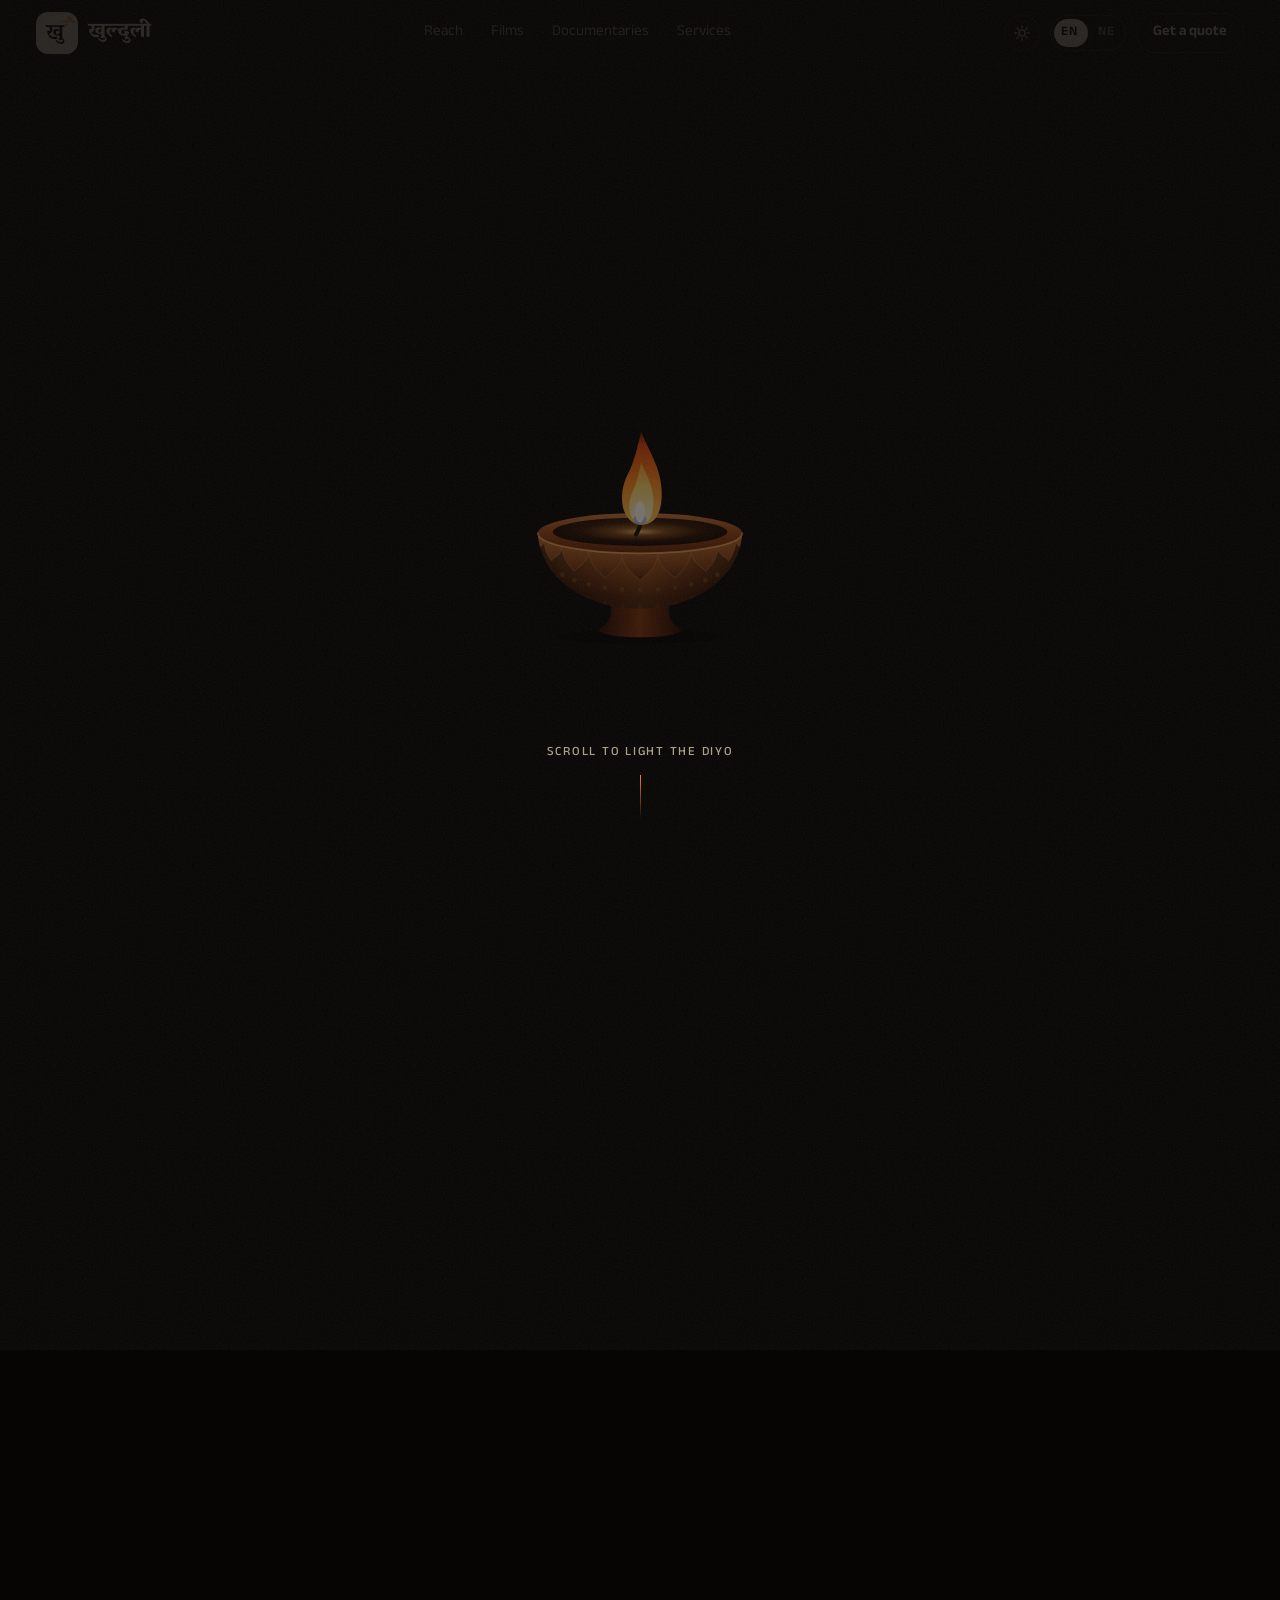
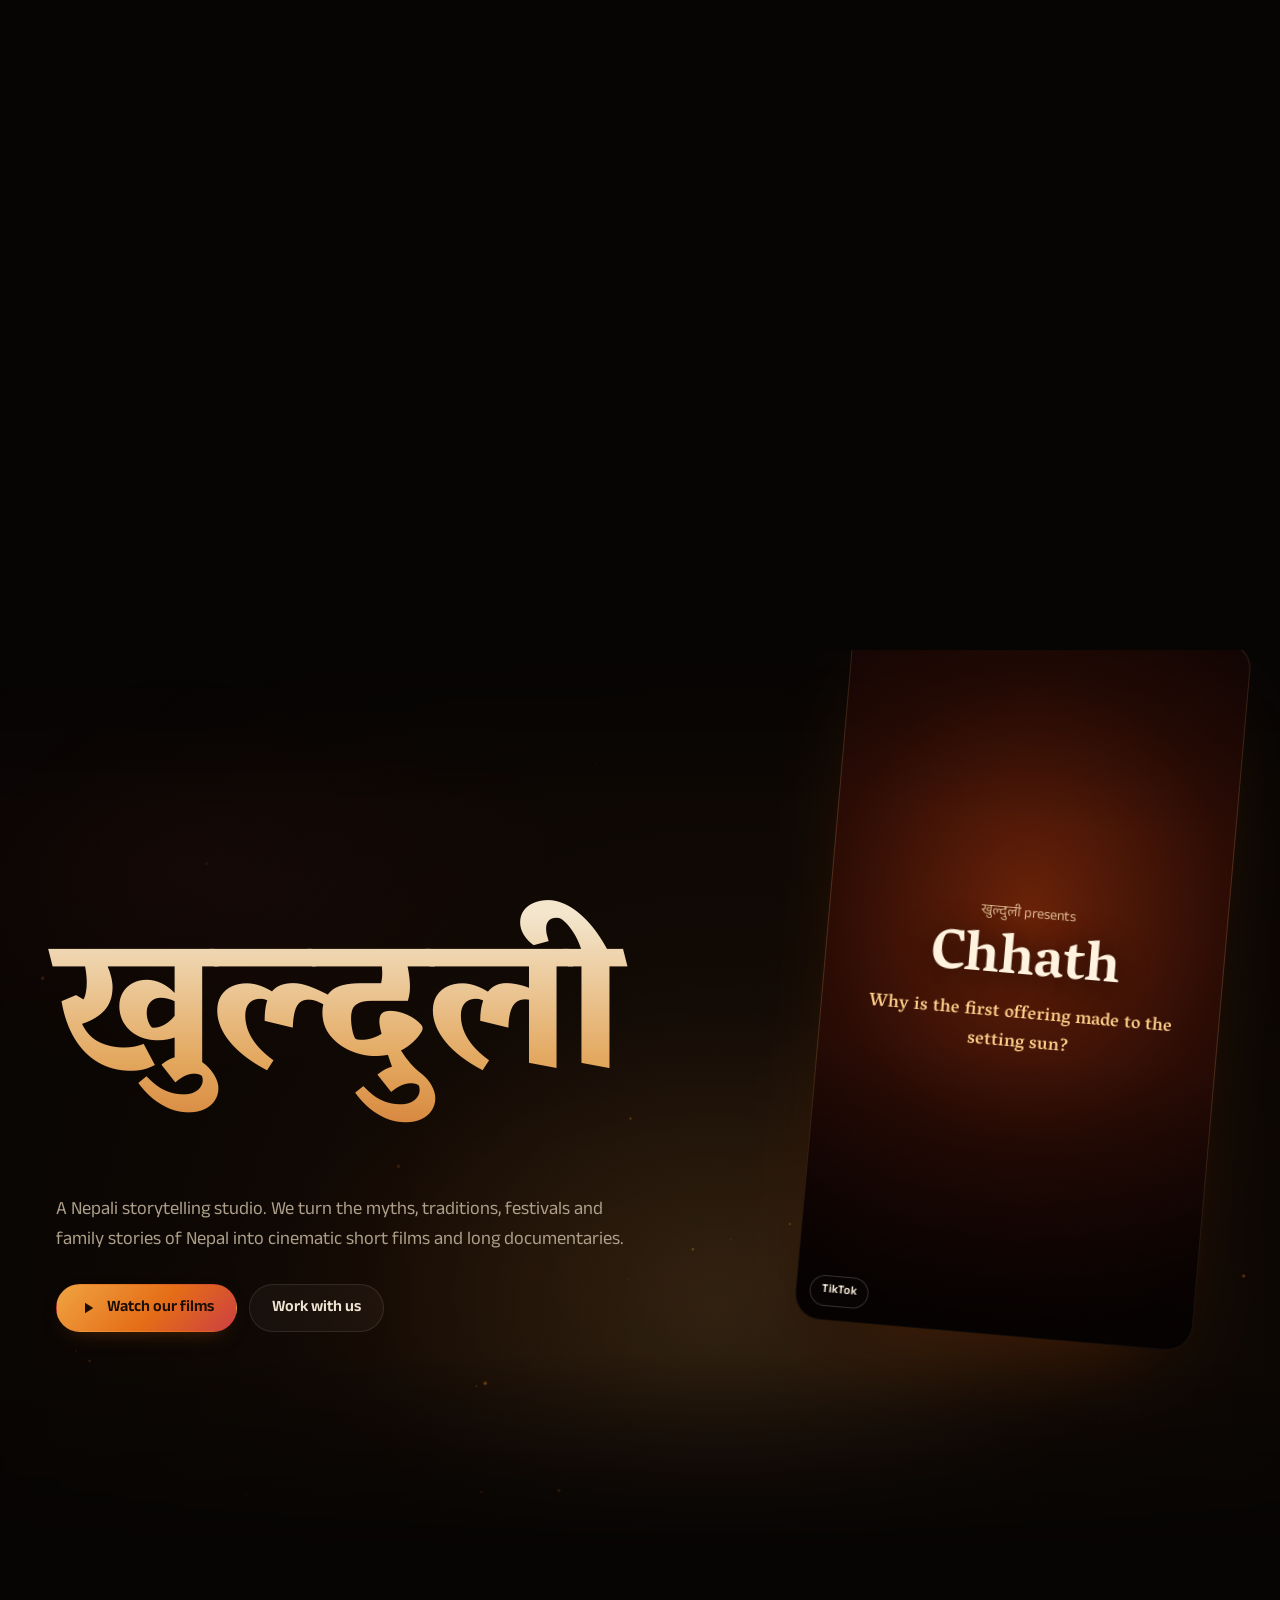
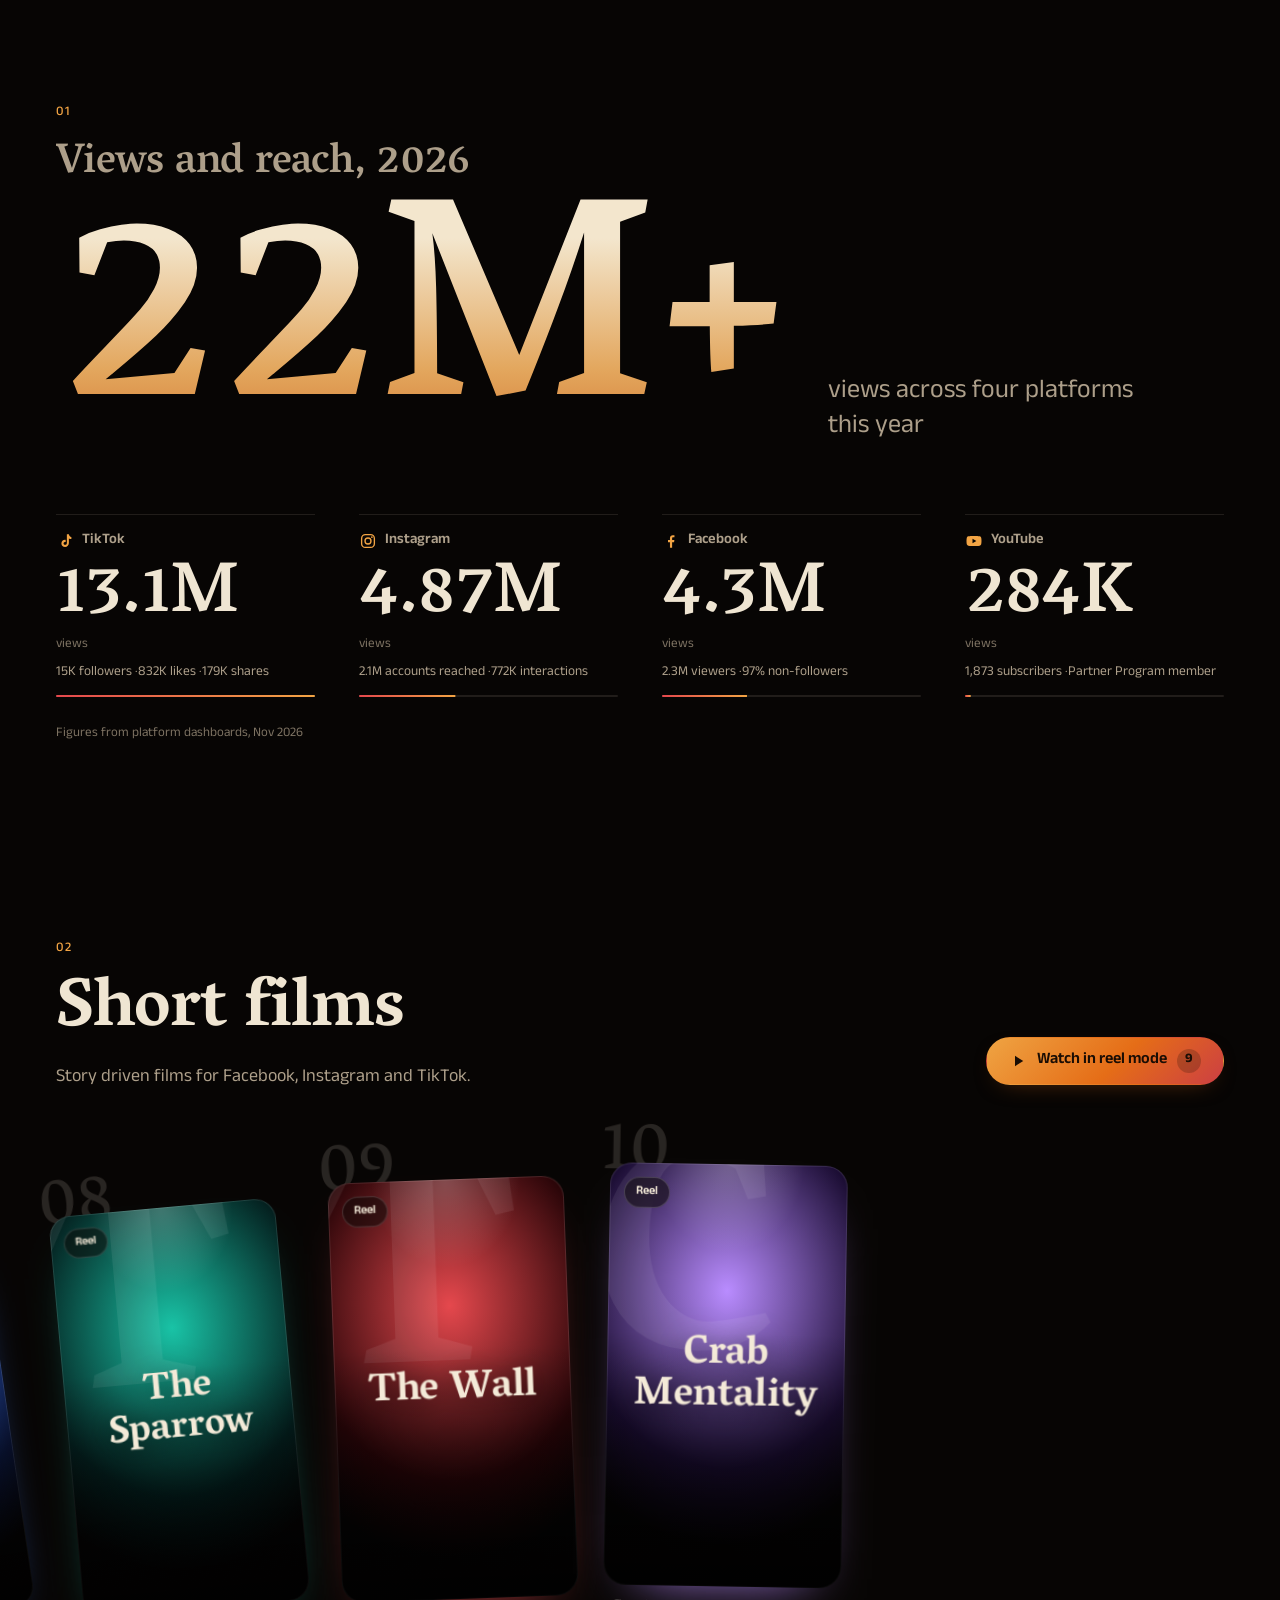
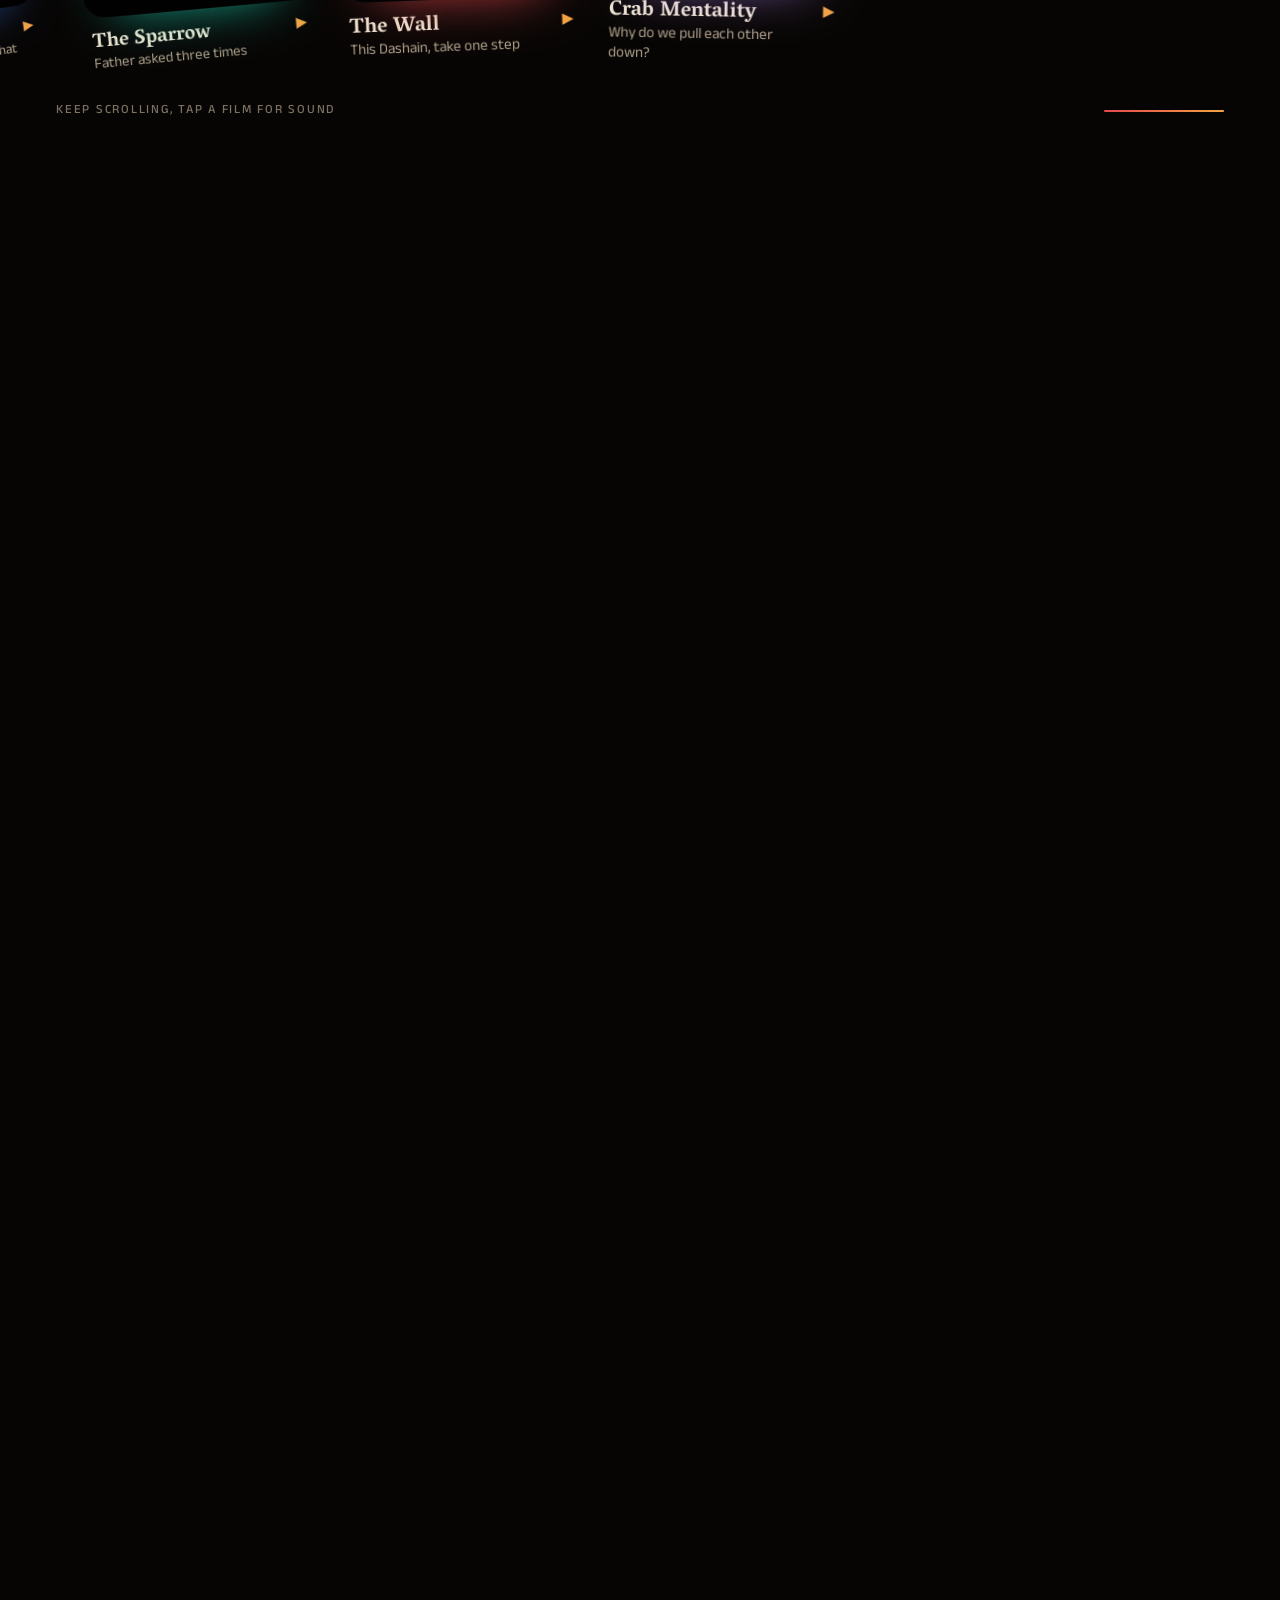
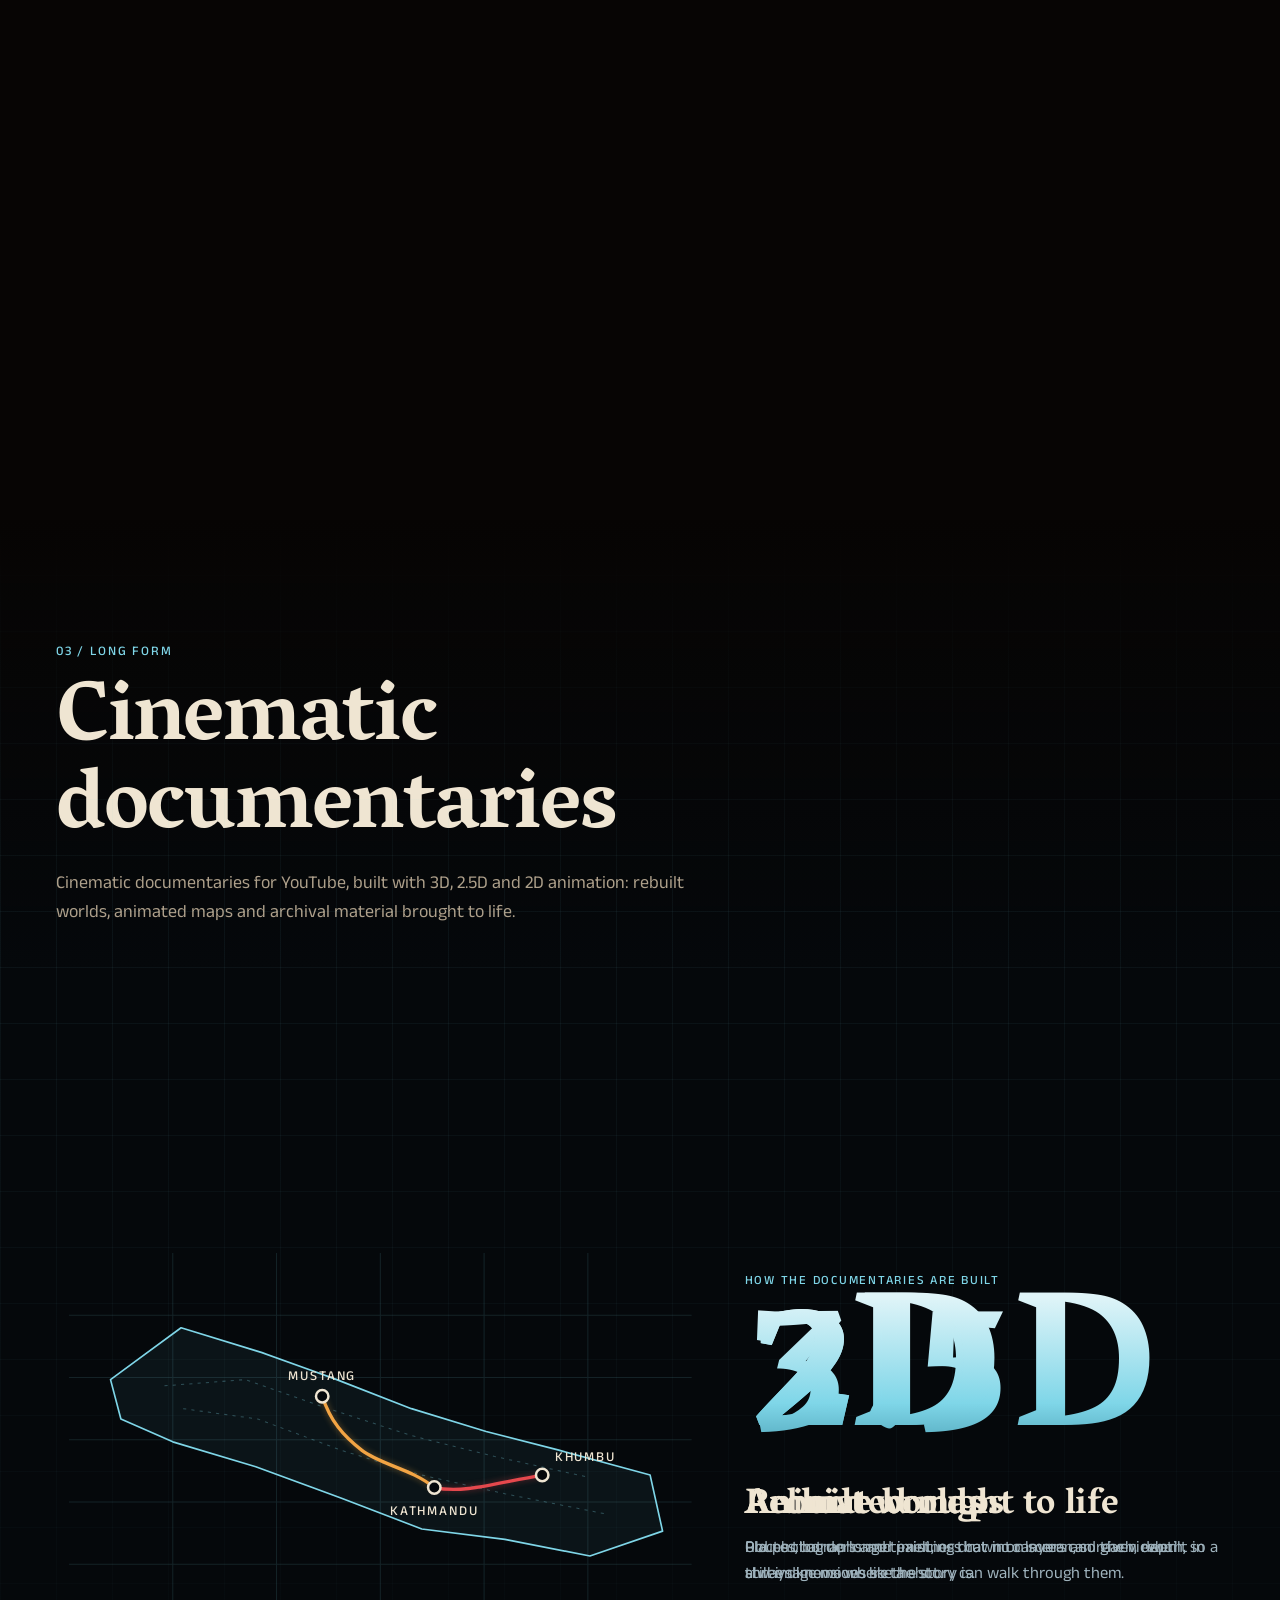
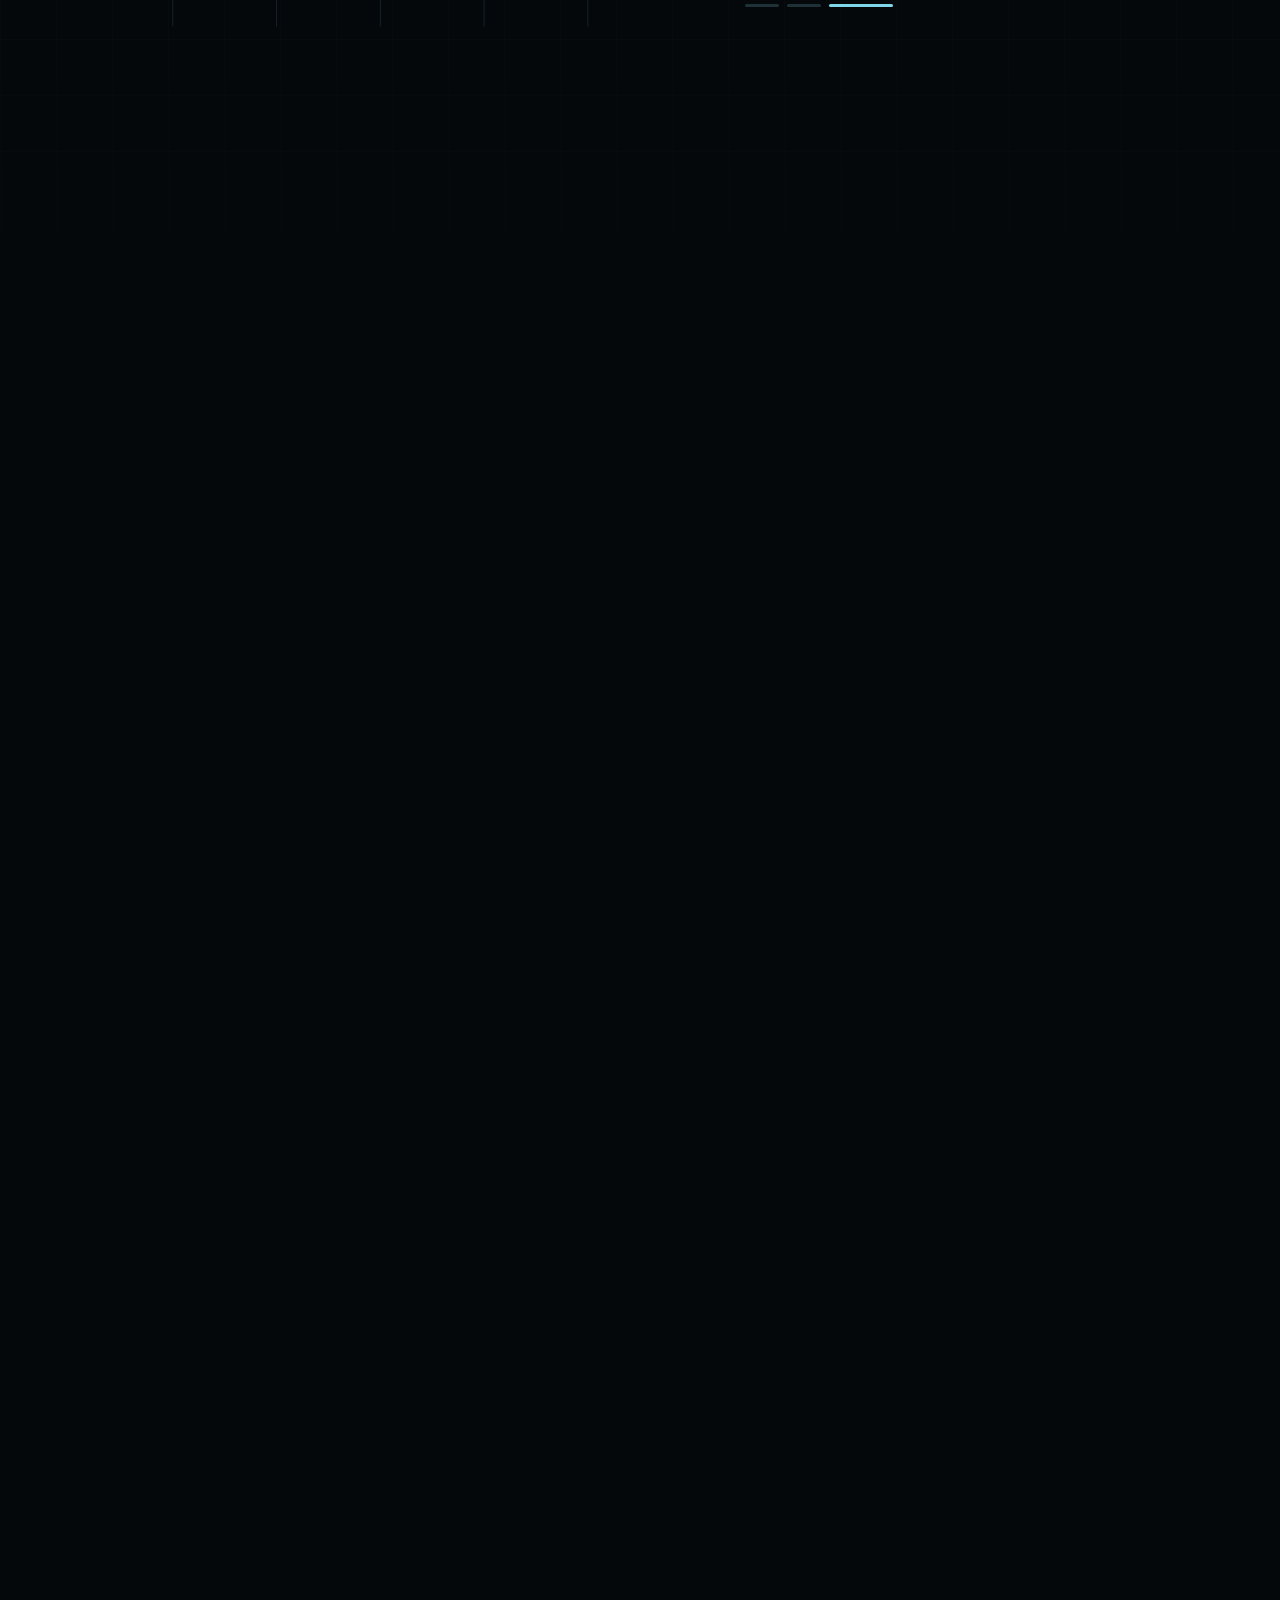
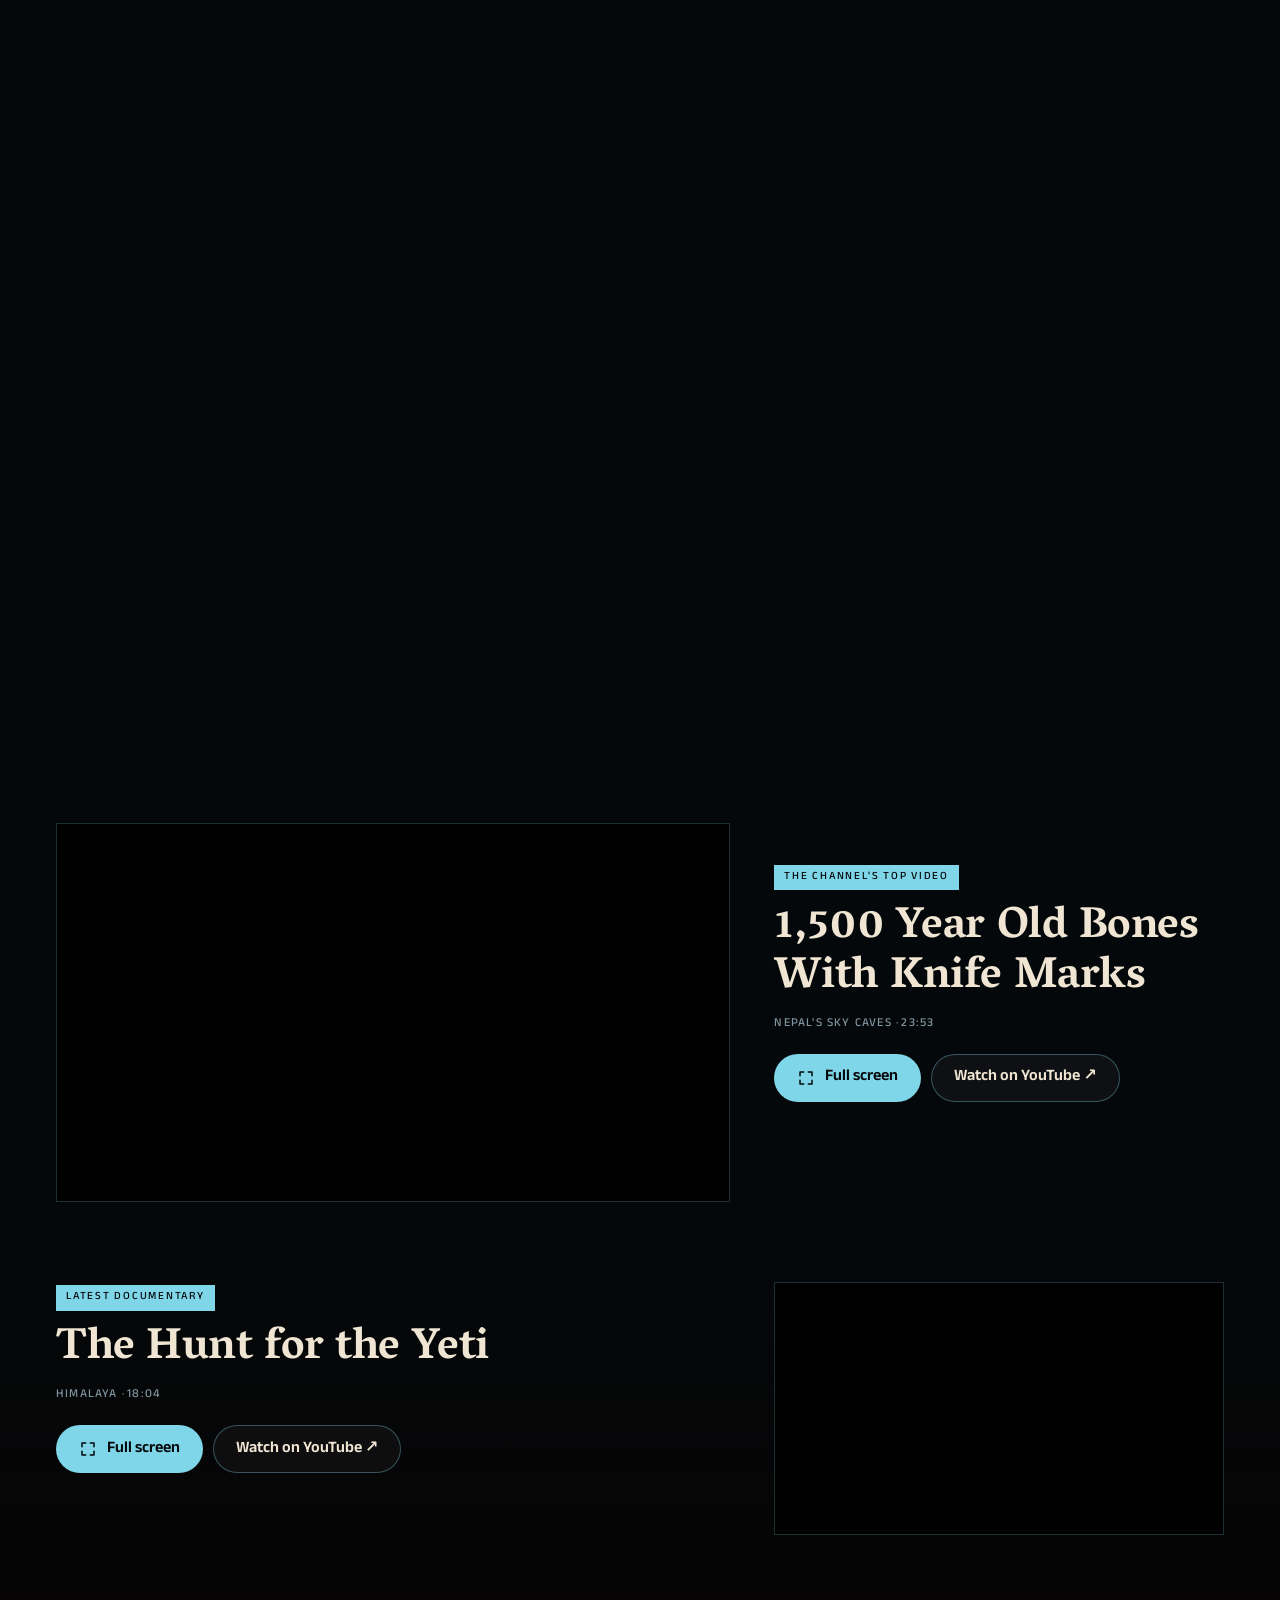
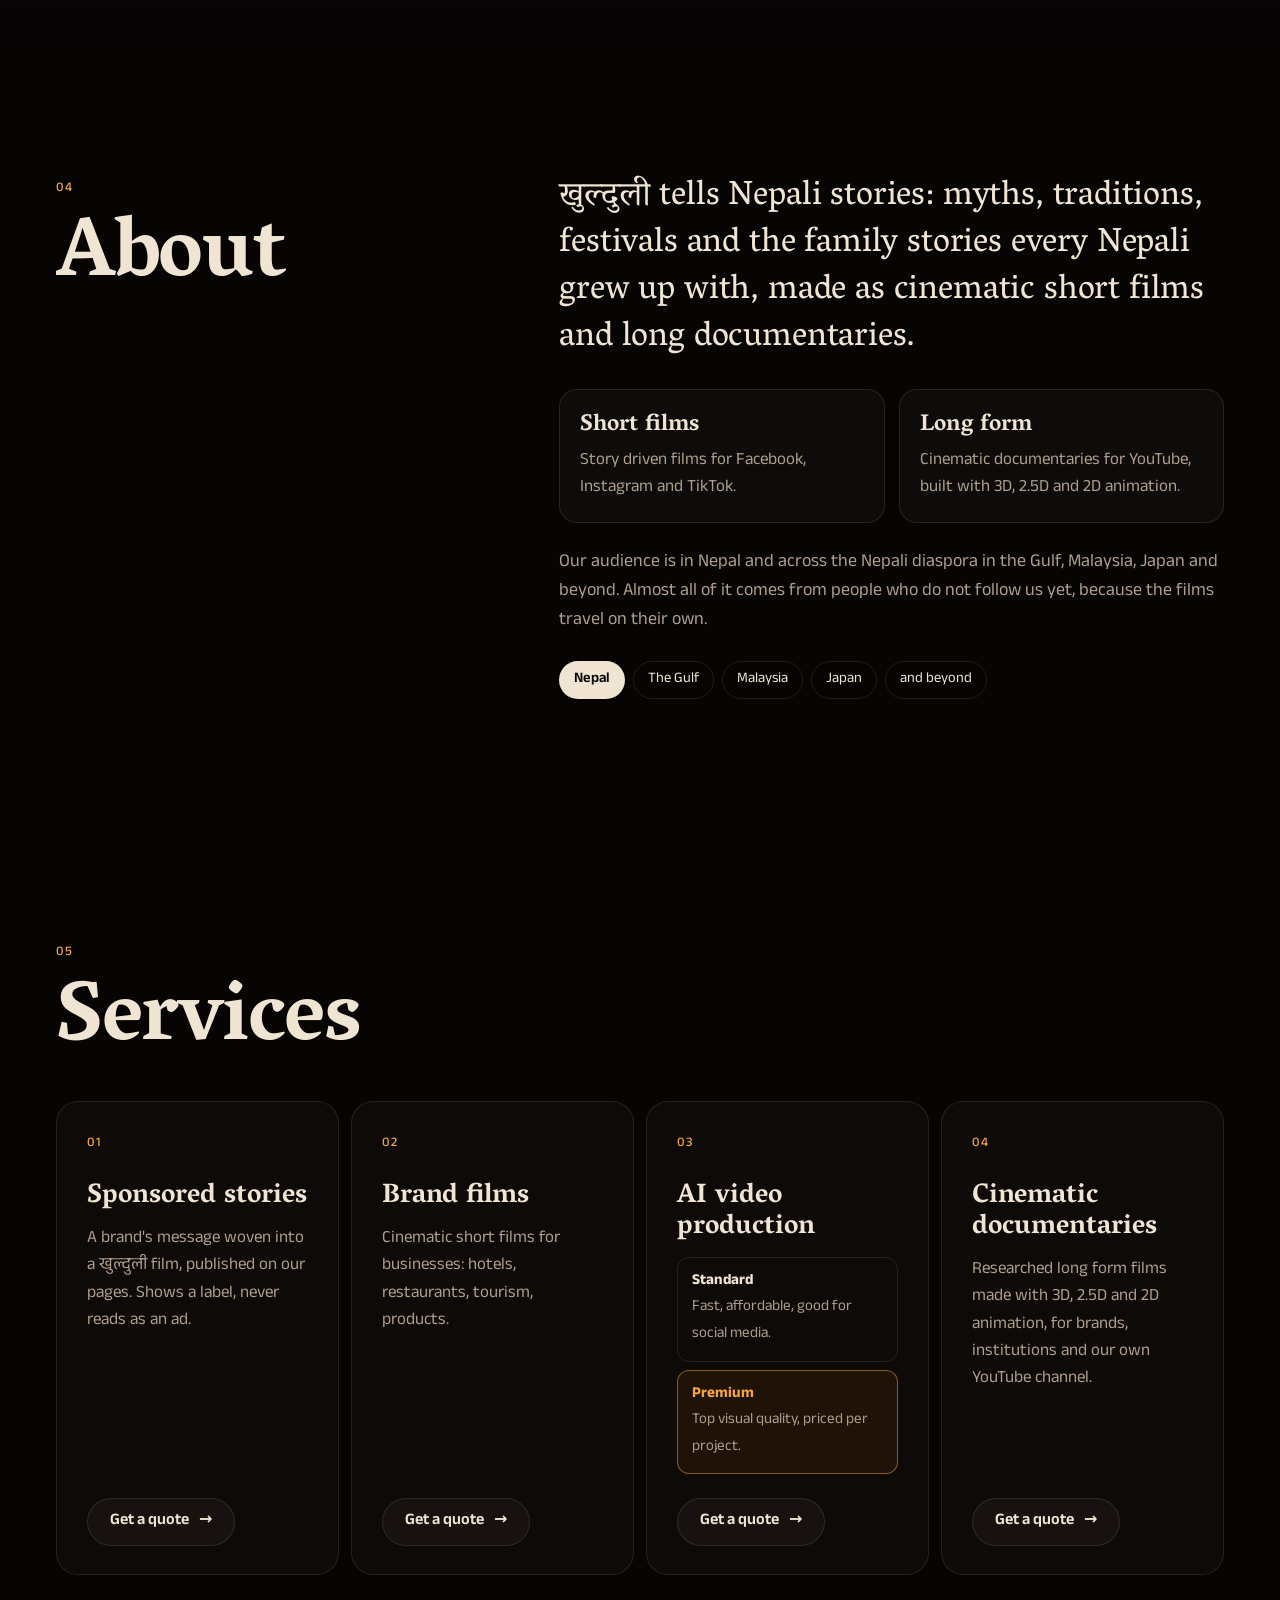
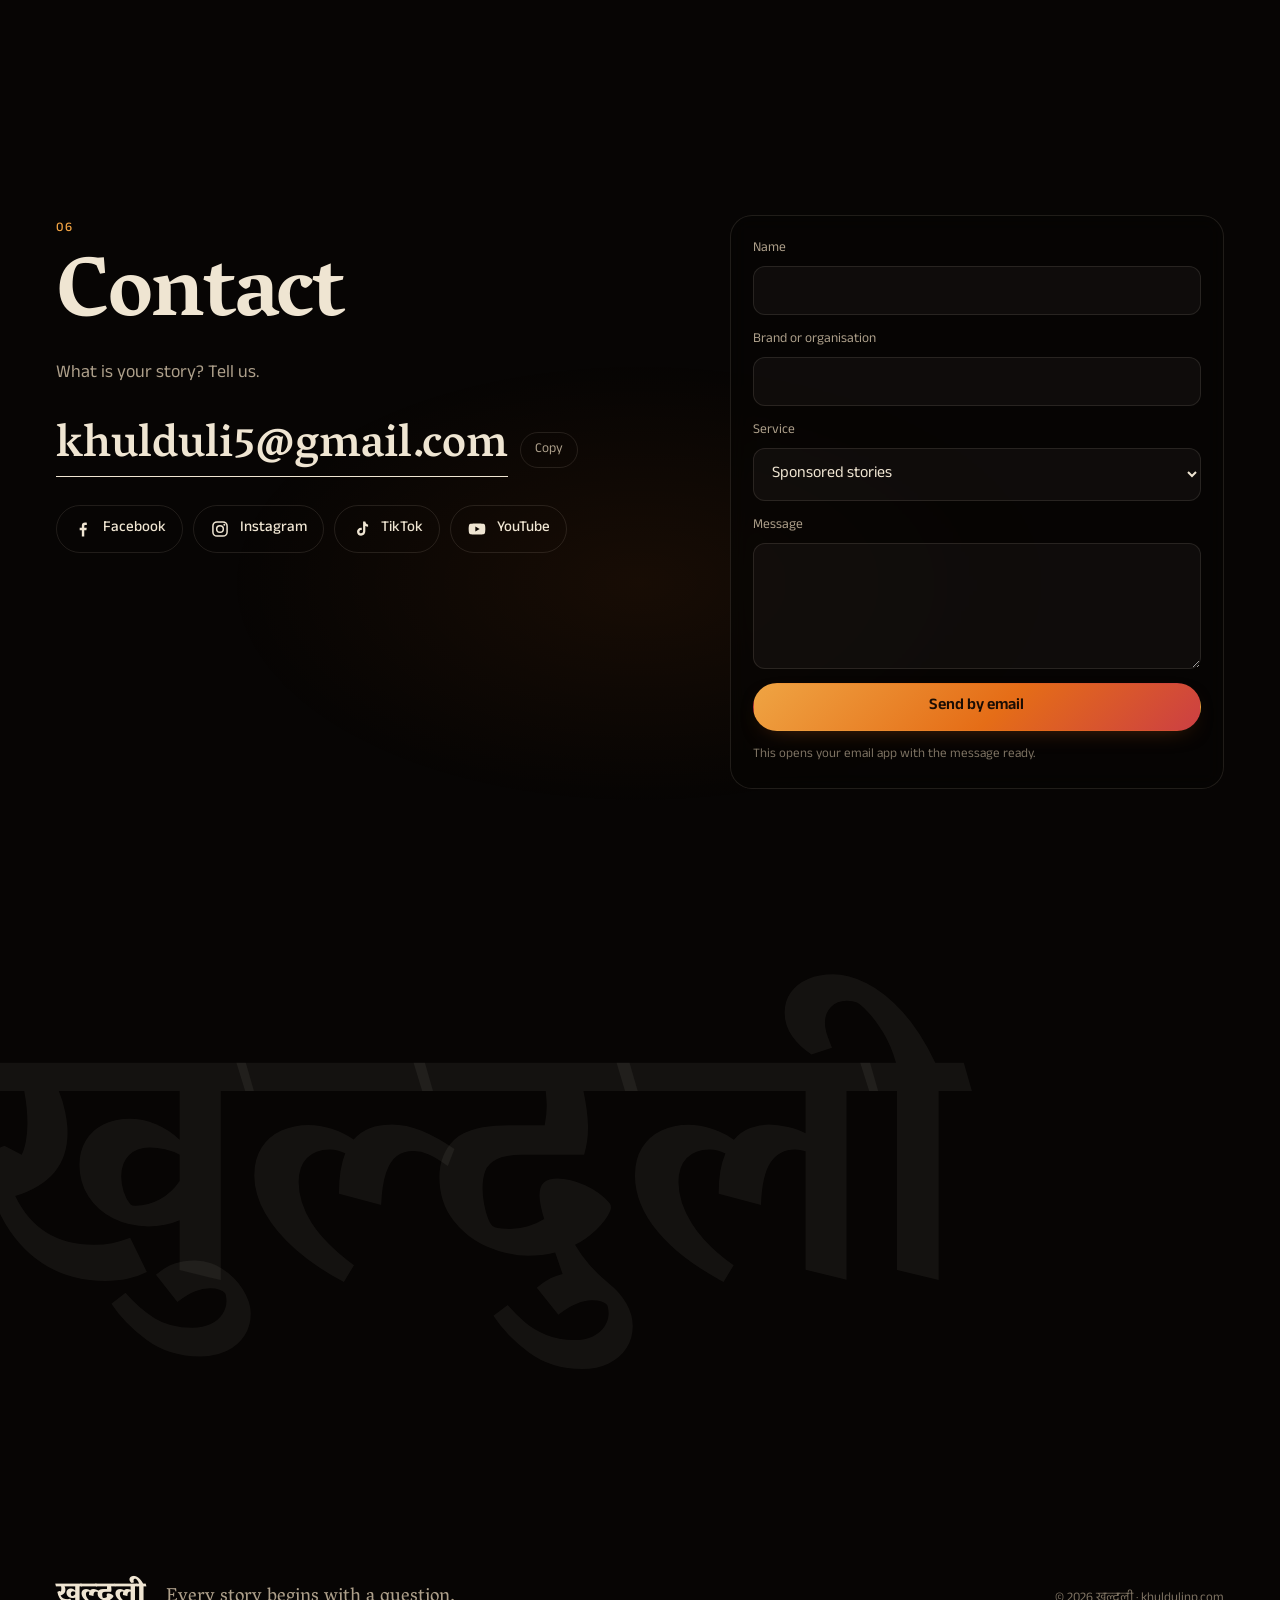
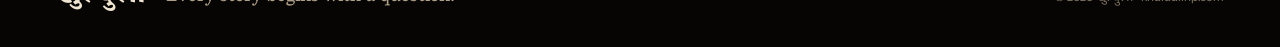
==== index.html @ 6cc14bb1 "Khulduli one-page site: demo Co-Authored-By: Claude Opus 5.5 <noreply@anthropic.com>" ====
<!doctype html>
<html lang="en" data-lang="en" data-theme="dark">
<head>
<meta charset="utf-8">
<meta name="viewport" content="width=device-width, initial-scale=1, viewport-fit=cover">
<title>खुल्दुली · Khulduli · Nepali stories, told cinematically</title>
<meta name="description" content="खुल्दुली tells Nepali stories as cinematic short films and long documentaries. 22M+ views across four platforms in 2026.">
<meta name="theme-color" content="#070504">
<meta property="og:title" content="खुल्दुली · Khulduli">
<meta property="og:description" content="Nepali stories, told cinematically. 22M+ views across four platforms in 2026.">
<meta property="og:type" content="website">
<link rel="icon" href="assets/favicon.svg" type="image/svg+xml">
<!-- Theme before the styles load, so the page never flashes the wrong one. Dark is the default. -->
<script>try{if(localStorage.getItem("khulduli-theme")==="light"){document.documentElement.setAttribute("data-theme","light");document.querySelector('meta[name="theme-color"]').setAttribute("content","#f4ede1");}}catch(e){}</script>
<link rel="preconnect" href="https://fonts.googleapis.com">
<link rel="preconnect" href="https://fonts.gstatic.com" crossorigin>
<!-- Type: Vesper Libre (display) and Anek Devanagari (text). Both cover Latin and Devanagari. See README. -->
<link href="https://fonts.googleapis.com/css2?family=Anek+Devanagari:wght@400..700&family=Vesper+Libre:wght@400;500;700;900&display=swap" rel="stylesheet">
<link rel="stylesheet" href="css/styles.css">
</head>
<body>

<!-- Shared paint for the two diyo drawings. -->
<svg class="defs" width="0" height="0" aria-hidden="true" focusable="false">
  <defs>
    <linearGradient id="dyBody" x1="0" x2="1" y1="0" y2="0"><stop offset="0" stop-color="#2a0e05"/><stop offset=".24" stop-color="#6d2a0d"/><stop offset=".52" stop-color="#a44c1b"/><stop offset=".8" stop-color="#65250b"/><stop offset="1" stop-color="#230b04"/></linearGradient>
    <linearGradient id="dyDepth" x1="0" x2="0" y1="0" y2="1"><stop offset="0" stop-color="#000" stop-opacity="0"/><stop offset="1" stop-color="#000" stop-opacity=".5"/></linearGradient>
    <linearGradient id="dyRim" x1="0" x2="0" y1="0" y2="1"><stop offset="0" stop-color="#c9773a"/><stop offset=".6" stop-color="#934015"/><stop offset="1" stop-color="#6a290d"/></linearGradient>
    <linearGradient id="dyPetal" x1="0" x2="0" y1="0" y2="1"><stop offset="0" stop-color="#b9622a"/><stop offset=".7" stop-color="#843612"/><stop offset="1" stop-color="#5a210a"/></linearGradient>
    <linearGradient id="dyFoot" x1="0" x2="1" y1="0" y2="0"><stop offset="0" stop-color="#2a0e05"/><stop offset=".5" stop-color="#83370f"/><stop offset="1" stop-color="#2a0e05"/></linearGradient>
    <radialGradient id="dyOil" cx=".5" cy=".4" r=".6"><stop offset="0" stop-color="#5e3210"/><stop offset=".6" stop-color="#341707"/><stop offset="1" stop-color="#1a0a03"/></radialGradient>
    <radialGradient id="dySheen" cx=".5" cy=".5" r=".5"><stop offset="0" stop-color="#ffd68c" stop-opacity=".85"/><stop offset=".45" stop-color="#ff9632" stop-opacity=".3"/><stop offset="1" stop-color="#ff9632" stop-opacity="0"/></radialGradient>
    <radialGradient id="dyWarm" cx=".5" cy="0" r=".85"><stop offset="0" stop-color="#ffaa50" stop-opacity=".5"/><stop offset="1" stop-color="#ff8c28" stop-opacity="0"/></radialGradient>
    <radialGradient id="dyHalo" cx=".5" cy=".5" r=".5"><stop offset="0" stop-color="#ffb04a" stop-opacity=".3"/><stop offset=".45" stop-color="#ff7a1a" stop-opacity=".08"/><stop offset="1" stop-color="#ff7a1a" stop-opacity="0"/></radialGradient>
    <linearGradient id="dyF1" x1="0" x2="0" y1="1" y2="0"><stop offset="0" stop-color="#ffcf5a"/><stop offset=".45" stop-color="#ff8a1f"/><stop offset=".85" stop-color="#e2460c"/><stop offset="1" stop-color="#c0300a" stop-opacity=".5"/></linearGradient>
    <linearGradient id="dyF2" x1="0" x2="0" y1="1" y2="0"><stop offset="0" stop-color="#fff6d6"/><stop offset=".6" stop-color="#ffd36a"/><stop offset="1" stop-color="#ffab33" stop-opacity=".8"/></linearGradient>
    <clipPath id="dyClip"><path d="M24 120C26 154 60 176 100 176C140 176 174 154 176 120Z"/></clipPath>
  </defs>
</svg>

<div class="grain" aria-hidden="true"></div>
<div class="progress" aria-hidden="true"><span></span></div>

<!-- ============ NAV ============ -->
<header class="nav" id="nav">
  <a class="brand" href="#top" aria-label="खुल्दुली home">
    <span class="mark" aria-hidden="true">खु<svg viewBox="0 0 24 24"><g stroke="currentColor" stroke-width="2.2" stroke-linecap="round"><path d="M4 20 9 15"/><path d="M12 3v7"/><path d="M3 11h6"/><path d="M17 5l-3 5"/><path d="M21 12h-5"/></g></svg></span>
    <span class="brand-name">खुल्दुली</span>
  </a>
  <nav class="nav-links" aria-label="Sections">
    <a href="#reach" data-ne="पहुँच">Reach</a>
    <a href="#shorts" data-ne="फिल्म">Films</a>
    <a href="#longform" data-ne="डकुमेन्ट्री">Documentaries</a>
    <a href="#services" data-ne="सेवा">Services</a>
  </nav>
  <div class="nav-right">
    <button class="theme" id="theme" type="button" aria-pressed="false">
      <svg class="t-sun" viewBox="0 0 24 24" aria-hidden="true"><circle cx="12" cy="12" r="4.2" fill="none" stroke="currentColor" stroke-width="1.8"/><path d="M12 2.5v2.2M12 19.3v2.2M2.5 12h2.2M19.3 12h2.2M5.3 5.3l1.6 1.6M17.1 17.1l1.6 1.6M5.3 18.7l1.6-1.6M17.1 6.9l1.6-1.6" stroke="currentColor" stroke-width="1.8" stroke-linecap="round"/></svg>
      <svg class="t-moon" viewBox="0 0 24 24" aria-hidden="true"><path d="M20 14.5A8 8 0 0 1 9.5 4a8 8 0 1 0 10.5 10.5z" fill="none" stroke="currentColor" stroke-width="1.8" stroke-linejoin="round"/></svg>
      <span class="sr" data-ne="उज्यालो थिम">Light theme</span>
    </button>
    <button class="lang" id="lang" type="button" aria-label="Switch language">
      <span data-l="en">EN</span><span data-l="ne" data-ne="ने">NE</span><i aria-hidden="true"></i>
    </button>
    <a class="btn btn-sm" href="#contact" data-ne="सम्पर्क">Get a quote</a>
  </div>
</header>

<main id="top">

<!-- ============ INTRO: the diyo is lit by scrolling ============ -->
<section class="intro" id="intro" data-pin aria-label="खुल्दुली">
  <div class="intro-stage">
    <div class="intro-glow" aria-hidden="true"></div>
    <div class="intro-halo" aria-hidden="true"></div>
    <div class="diyo intro-diyo" aria-hidden="true"><svg viewBox="0 0 200 210" focusable="false"><circle class="dy-glow" cx="100" cy="82" r="64" fill="url(#dyHalo)"/><ellipse class="dy-shadow" cx="100" cy="197" rx="62" ry="5"/><path d="M78 172C80 182 76 188 70 191H130C124 188 120 182 122 172Z" fill="url(#dyFoot)"/><ellipse cx="100" cy="192" rx="31" ry="5.5" fill="url(#dyFoot)"/><path d="M24 120C26 154 60 176 100 176C140 176 174 154 176 120Z" fill="url(#dyBody)"/><g clip-path="url(#dyClip)"><path class="dy-petal" d="M176 120C176 124.6 175.7 128.9 174.8 131C174 128.9 171.4 129.8 171.4 125.1ZM171.4 125.1C171.4 132.3 168.2 137.2 165.8 140.5C163.4 137.2 158.2 136.8 158.2 129.6ZM158.2 129.6C158.2 138.8 152.5 144 148.9 148.2C145.2 144 138 142.2 138 133ZM138 133C138 143.5 130.5 148.5 126 153.3C121.5 148.5 113.2 145.3 113.2 134.8ZM113.2 134.8C113.2 145.8 104.8 150 100 155C95.2 150 86.8 145.8 86.8 134.8ZM86.8 134.8C86.8 145.3 78.5 148.5 74 153.3C69.5 148.5 62 143.5 62 133ZM62 133C62 142.2 54.8 144 51.1 148.2C47.5 144 41.8 138.8 41.8 129.6ZM41.8 129.6C41.8 136.8 36.6 137.2 34.2 140.5C31.8 137.2 28.6 132.3 28.6 125.1ZM28.6 125.1C28.6 129.8 26 128.9 25.2 131C24.3 128.9 24 124.6 24 120Z"/><path class="dy-line" d="M41.3 159.5A4 4 0 0 0 50.9 164.2A4 4 0 0 0 61.9 167.8A4 4 0 0 0 74 170.4A4 4 0 0 0 86.8 172A4 4 0 0 0 100 172.5A4 4 0 0 0 113.2 172A4 4 0 0 0 126 170.4A4 4 0 0 0 138.1 167.8A4 4 0 0 0 149.1 164.2A4 4 0 0 0 158.7 159.5"/><g class="dy-dot"><circle cx="42.4" cy="150.9" r="1.7"/><circle cx="51.3" cy="155" r="1.7"/><circle cx="61.9" cy="158.3" r="1.7"/><circle cx="73.9" cy="160.6" r="1.7"/><circle cx="86.7" cy="162" r="1.7"/><circle cx="100" cy="162.5" r="1.7"/><circle cx="113.3" cy="162" r="1.7"/><circle cx="126.1" cy="160.6" r="1.7"/><circle cx="138.1" cy="158.3" r="1.7"/><circle cx="148.7" cy="155" r="1.7"/><circle cx="157.6" cy="150.9" r="1.7"/></g></g><path d="M24 120C26 154 60 176 100 176C140 176 174 154 176 120Z" fill="url(#dyDepth)"/><path class="dy-lit" d="M24 120C26 154 60 176 100 176C140 176 174 154 176 120Z" fill="url(#dyWarm)"/><ellipse cx="100" cy="120" rx="76" ry="15" fill="url(#dyRim)"/><ellipse cx="100" cy="119" rx="65" ry="10.5" fill="url(#dyOil)"/><ellipse class="dy-lit" cx="100" cy="119" rx="44" ry="7" fill="url(#dySheen)"/><path class="dy-lit dy-edge" d="M24 120A76 15 0 0 0 176 120"/><path class="dy-wick" d="M97 121C99 117 101 115 100 110"/><g transform="translate(100 112)"><g class="dy-flame"><g class="dy-flick"><path d="M0 2C-15-1-17-22-8-38C-4-46-2-56 1-68C5-55 15-43 16-25C17-8 12 2 0 2Z" fill="url(#dyF1)"/><path d="M0 1C-9-1-10-14-5-24C-2-30-1-37 1-45C4-36 10-28 10-16C10-5 7 1 0 1Z" fill="url(#dyF2)"/><ellipse cx="0" cy="-2" rx="5" ry="3.5" fill="#6d86ff" fill-opacity=".5"/><ellipse cx="0" cy="-8" rx="3.6" ry="8" fill="#fffbea"/></g></g></g></svg></div>
    <p class="intro-line"><em data-ne="हरेक कथा एउटा प्रश्नबाट सुरु हुन्छ।">Every story begins with a question.</em></p>
    <p class="intro-hint"><span data-ne="दियो बाल्न स्क्रोल गर्नुहोस्">Scroll to light the diyo</span><i aria-hidden="true"></i></p>
  </div>
</section>

<!-- ============ HERO ============ -->
<section class="hero" data-scrub="exit">
  <div class="hero-glow" aria-hidden="true"></div>

  <!-- The diyo and its soft light, as the backdrop of the whole hero. -->
  <div class="hero-backdrop" aria-hidden="true">
    <div class="hero-light"></div>
    <div class="diyo" aria-hidden="true"><svg viewBox="0 0 200 210" focusable="false"><circle class="dy-glow" cx="100" cy="82" r="64" fill="url(#dyHalo)"/><ellipse class="dy-shadow" cx="100" cy="197" rx="62" ry="5"/><path d="M78 172C80 182 76 188 70 191H130C124 188 120 182 122 172Z" fill="url(#dyFoot)"/><ellipse cx="100" cy="192" rx="31" ry="5.5" fill="url(#dyFoot)"/><path d="M24 120C26 154 60 176 100 176C140 176 174 154 176 120Z" fill="url(#dyBody)"/><g clip-path="url(#dyClip)"><path class="dy-petal" d="M176 120C176 124.6 175.7 128.9 174.8 131C174 128.9 171.4 129.8 171.4 125.1ZM171.4 125.1C171.4 132.3 168.2 137.2 165.8 140.5C163.4 137.2 158.2 136.8 158.2 129.6ZM158.2 129.6C158.2 138.8 152.5 144 148.9 148.2C145.2 144 138 142.2 138 133ZM138 133C138 143.5 130.5 148.5 126 153.3C121.5 148.5 113.2 145.3 113.2 134.8ZM113.2 134.8C113.2 145.8 104.8 150 100 155C95.2 150 86.8 145.8 86.8 134.8ZM86.8 134.8C86.8 145.3 78.5 148.5 74 153.3C69.5 148.5 62 143.5 62 133ZM62 133C62 142.2 54.8 144 51.1 148.2C47.5 144 41.8 138.8 41.8 129.6ZM41.8 129.6C41.8 136.8 36.6 137.2 34.2 140.5C31.8 137.2 28.6 132.3 28.6 125.1ZM28.6 125.1C28.6 129.8 26 128.9 25.2 131C24.3 128.9 24 124.6 24 120Z"/><path class="dy-line" d="M41.3 159.5A4 4 0 0 0 50.9 164.2A4 4 0 0 0 61.9 167.8A4 4 0 0 0 74 170.4A4 4 0 0 0 86.8 172A4 4 0 0 0 100 172.5A4 4 0 0 0 113.2 172A4 4 0 0 0 126 170.4A4 4 0 0 0 138.1 167.8A4 4 0 0 0 149.1 164.2A4 4 0 0 0 158.7 159.5"/><g class="dy-dot"><circle cx="42.4" cy="150.9" r="1.7"/><circle cx="51.3" cy="155" r="1.7"/><circle cx="61.9" cy="158.3" r="1.7"/><circle cx="73.9" cy="160.6" r="1.7"/><circle cx="86.7" cy="162" r="1.7"/><circle cx="100" cy="162.5" r="1.7"/><circle cx="113.3" cy="162" r="1.7"/><circle cx="126.1" cy="160.6" r="1.7"/><circle cx="138.1" cy="158.3" r="1.7"/><circle cx="148.7" cy="155" r="1.7"/><circle cx="157.6" cy="150.9" r="1.7"/></g></g><path d="M24 120C26 154 60 176 100 176C140 176 174 154 176 120Z" fill="url(#dyDepth)"/><path class="dy-lit" d="M24 120C26 154 60 176 100 176C140 176 174 154 176 120Z" fill="url(#dyWarm)"/><ellipse cx="100" cy="120" rx="76" ry="15" fill="url(#dyRim)"/><ellipse cx="100" cy="119" rx="65" ry="10.5" fill="url(#dyOil)"/><ellipse class="dy-lit" cx="100" cy="119" rx="44" ry="7" fill="url(#dySheen)"/><path class="dy-lit dy-edge" d="M24 120A76 15 0 0 0 176 120"/><path class="dy-wick" d="M97 121C99 117 101 115 100 110"/><g transform="translate(100 112)"><g class="dy-flame"><g class="dy-flick"><path d="M0 2C-15-1-17-22-8-38C-4-46-2-56 1-68C5-55 15-43 16-25C17-8 12 2 0 2Z" fill="url(#dyF1)"/><path d="M0 1C-9-1-10-14-5-24C-2-30-1-37 1-45C4-36 10-28 10-16C10-5 7 1 0 1Z" fill="url(#dyF2)"/><ellipse cx="0" cy="-2" rx="5" ry="3.5" fill="#6d86ff" fill-opacity=".5"/><ellipse cx="0" cy="-8" rx="3.6" ry="8" fill="#fffbea"/></g></g></g></svg></div>
    <div class="petals"><i></i><i></i><i></i><i></i><i></i><i></i><i></i></div>
  </div>
  <canvas class="embers" id="embers" aria-hidden="true"></canvas>

  <div class="wrap hero-grid">
    <div class="hero-copy">
      <h1 class="hero-title brand-title" lang="ne">
        <span class="line"><span>खुल्दुली</span></span>
      </h1>
      <p class="hero-log reveal" data-ne="नेपाली कथा भन्ने स्टुडियो। नेपालका मिथक, परम्परा, चाडपर्व र घरका कथाबाट हामी सिनेम्याटिक छोटा फिल्म र लामा डकुमेन्ट्री बनाउँछौँ।">
        A Nepali storytelling studio. We turn the myths, traditions, festivals and family stories of Nepal into cinematic short films and long documentaries.
      </p>

      <div class="hero-cta reveal">
        <a class="btn btn-fill" href="#shorts">
          <svg viewBox="0 0 24 24" aria-hidden="true"><path d="M8 5v14l11-7z" fill="currentColor"/></svg>
          <span data-ne="हाम्रा फिल्म हेर्नुहोस्">Watch our films</span>
        </a>
        <a class="btn" href="#contact" data-ne="हामीसँग काम गर्नुहोस्">Work with us</a>
      </div>
    </div>

    <!-- Latest film. Set which one with `latest: true` in js/config.js. -->
    <div class="hero-latest">
      <p class="latest-tag"><span class="dot"></span><span data-ne="भर्खरको फिल्म">Latest film</span></p>
      <a class="hero-poster tilt" id="leadPoster" href="#" target="_blank" rel="noopener" aria-label="Watch the latest film" data-open-reels="0" data-pv="lead">
        <div class="pv"></div>
        <div class="poster-type">
          <span class="p-top" data-ne="खुल्दुली प्रस्तुति">खुल्दुली presents</span>
          <span class="p-title" id="leadTitle"></span>
          <span class="p-sub" id="leadSub"></span>
        </div>
        <span class="play" aria-hidden="true"><svg viewBox="0 0 24 24"><path d="M8 5v14l11-7z" fill="currentColor"/></svg></span>
        <span class="poster-badge" id="leadBadge"></span>
      </a>
    </div>
  </div>
</section>

<!-- ============ REACH ============ -->
<!-- Views and reach: a full screen straight after the landing. Numbers come from js/config.js. -->
<section class="section reach" id="reach">
  <div class="wrap">
    <header class="sec-head reveal">
      <span class="sec-no">01</span>
      <h2><span lang="ne">भ्युज र पहुँच</span><em>Views and reach, 2026</em></h2>
    </header>

    <div class="big reveal">
      <div class="big-num"><span class="count" id="headline" data-to="22" data-dec="0">22</span><span id="headlineSuffix">M+</span></div>
      <p data-ne="यो वर्ष चार प्लेटफर्ममा भ्युज">views across four platforms this year</p>
    </div>

    <div class="cards" id="reachCards"></div>
    <p class="note" id="statsNote"></p>
  </div>
</section>

<!-- ============ SHORT FILMS ============ -->
<section class="section shorts" id="shorts">
  <div class="hscroll" id="hscroll" data-pin>
    <div class="hs-sticky">
      <div class="wrap hs-head">
        <header class="sec-head reveal">
          <span class="sec-no">02</span>
          <h2><span lang="ne">छोटा फिल्म</span><em>Short films</em></h2>
          <p data-ne="Facebook, Instagram र TikTok का लागि कथामा आधारित फिल्म।">Story driven films for Facebook, Instagram and TikTok.</p>
        </header>
        <button class="btn btn-fill reel-enter" type="button" data-open-reels="0">
          <svg viewBox="0 0 24 24" aria-hidden="true"><path d="M8 5v14l11-7z" fill="currentColor"/></svg>
          <span data-ne="रिल मोडमा हेर्नुहोस्">Watch in reel mode</span>
          <b id="reelsBtnCount"></b>
        </button>
      </div>
      <div class="rail" id="shortsRail" aria-label="Short films"></div>
      <div class="wrap hs-foot">
        <p class="rail-hint" data-ne="स्क्रोल गर्दै जानुहोस्, थिचेर आवाजसहित हेर्नुहोस्">Keep scrolling, tap a film for sound</p>
        <div class="hs-bar" aria-hidden="true"><i></i></div>
      </div>
    </div>
  </div>
</section>

<!-- ============ LONG FORM ============ -->
<section class="section longform" id="longform">
  <div class="lf-grid" aria-hidden="true"></div>
  <div class="wrap">
    <header class="sec-head reveal">
      <span class="sec-no mono">03 / LONG FORM</span>
      <h2><span lang="ne">लामा डकुमेन्ट्री</span><em>Cinematic documentaries</em></h2>
      <p data-ne="YouTube का लागि सिनेम्याटिक डकुमेन्ट्री। 3D, 2.5D र 2D एनिमेसनबाट बनेका: पुनर्निर्माण गरिएका संसार, एनिमेटेड नक्सा र जीवन्त बनाइएका अभिलेख सामग्री।">
        Cinematic documentaries for YouTube, built with 3D, 2.5D and 2D animation: rebuilt worlds, animated maps and archival material brought to life.
      </p>
    </header>

  </div>

  <div class="craft" id="craft" data-pin data-step="0">
    <div class="craft-sticky">
      <div class="craft-stage" aria-hidden="true">
        <div class="scene scene-3d">
          <div class="pagoda-spin"><div class="pagoda" id="pagoda"></div></div>
        </div>
        <div class="scene scene-25d">
          <div class="plate"><i><b></b></i><i><b></b></i><i><b></b></i><i><b></b></i><i><b></b></i></div>
        </div>
        <div class="scene scene-2d">
          <svg viewBox="0 0 600 360">
            <g class="graticule"><path d="M0 60H600M0 120H600M0 180H600M0 240H600M0 300H600M100 0V360M200 0V360M300 0V360M400 0V360M500 0V360"/></g>
            <path class="land" d="M40 122 L108 72 L186 96 L258 122 L330 150 L402 172 L472 190 L560 214 L572 268 L502 292 L420 276 L340 266 L262 236 L180 206 L100 182 L50 160 Z"/>
            <path class="contour" d="M92 128 L170 122 L250 150 L330 176 L410 196 L500 216"/>
            <path class="contour" d="M110 150 L182 160 L262 190 L340 214 L420 232 L520 252"/>
            <path class="route" pathLength="1" d="M352 226 C 330 208, 300 204, 282 190 S 252 162, 244 138"/>
            <path class="route route-b" pathLength="1" d="M352 226 C 380 232, 410 222, 456 214"/>
            <g class="place p0"><circle cx="352" cy="226" r="6"/><text x="352" y="252" text-anchor="middle">KATHMANDU</text></g>
            <g class="place p1"><circle cx="244" cy="138" r="6"/><text x="244" y="122" text-anchor="middle">MUSTANG</text></g>
            <g class="place p2"><circle cx="456" cy="214" r="6"/><text x="468" y="200">KHUMBU</text></g>
          </svg>
        </div>
      </div>

      <div class="craft-copy">
        <span class="craft-kicker mono" data-ne="हामी कसरी बनाउँछौँ">How the documentaries are built</span>
        <div class="craft-steps">
          <div class="craft-step" data-i="0">
            <b>3D</b>
            <h3 data-ne="पुनर्निर्माण गरिएका संसार">Rebuilt worlds</h3>
            <p data-ne="अब नरहेका वा क्यामेरा पुग्न नसक्ने ठाउँहरू तीन आयाममा फेरि बनाइन्छन्, ताकि कथा तिनैभित्र हिँड्न सकोस्।">Places that no longer exist, or that no camera can reach, rebuilt in three dimensions so the story can walk through them.</p>
          </div>
          <div class="craft-step" data-i="1">
            <b>2.5D</b>
            <h3 data-ne="जीवन्त बनाइएका अभिलेख">Archive brought to life</h3>
            <p data-ne="पुराना तस्बिर र चित्रलाई तहतहमा काटेर गहिराइ दिइन्छ, ताकि स्थिर तस्बिर पनि दृश्य जस्तै चलोस्।">Old photographs and paintings cut into layers and given depth, so a still image moves like a shot.</p>
          </div>
          <div class="craft-step" data-i="2">
            <b>2D</b>
            <h3 data-ne="एनिमेटेड नक्सा">Animated maps</h3>
            <p data-ne="बाटो, सिमाना र समयरेखा पर्दामै कोरिन्छन्, ताकि दर्शकलाई कथा कहाँ छ भन्ने सधैँ थाहा होस्।">Routes, borders and timelines drawn on screen, so the viewer always knows where the story is.</p>
          </div>
        </div>
        <div class="craft-dots" aria-hidden="true"><i></i><i></i><i></i></div>
      </div>
    </div>
  </div>

  <div class="wrap">
    <div class="lf-list" id="longList"></div>
  </div>
</section>

<!-- ============ ABOUT ============ -->
<section class="section about" id="about">
  <div class="wrap about-grid">
    <header class="sec-head reveal">
      <span class="sec-no">04</span>
      <h2><span lang="ne">हाम्रो बारेमा</span><em>About</em></h2>
    </header>
    <div class="about-body">
      <p class="lede reveal" data-scrub="words" data-ne="खुल्दुली नेपाली कथा भन्छ: मिथक, परम्परा, चाडपर्व र हरेक नेपाली सुन्दै हुर्केका घरका कथा। यी कथा सिनेम्याटिक छोटा फिल्म र लामा डकुमेन्ट्रीका रूपमा बन्छन्।">
        खुल्दुली tells Nepali stories: myths, traditions, festivals and the family stories every Nepali grew up with, made as cinematic short films and long documentaries.
      </p>
      <div class="two reveal">
        <div>
          <h3><span lang="ne">छोटा फिल्म</span> <em>Short films</em></h3>
          <p data-ne="Facebook, Instagram र TikTok का लागि कथामा आधारित फिल्म।">Story driven films for Facebook, Instagram and TikTok.</p>
        </div>
        <div>
          <h3><span lang="ne">लामा डकुमेन्ट्री</span> <em>Long form</em></h3>
          <p data-ne="YouTube का लागि 3D, 2.5D र 2D एनिमेसनबाट बनेका सिनेम्याटिक डकुमेन्ट्री।">Cinematic documentaries for YouTube, built with 3D, 2.5D and 2D animation.</p>
        </div>
      </div>
      <p class="reveal" data-ne="हाम्रा दर्शक नेपालमा र खाडी, मलेसिया, जापान लगायत संसारभरका नेपालीमाझ छन्। तीमध्ये झन्डै सबै हामीलाई फलो नगर्ने मानिस हुन्, किनभने यी फिल्म आफैँ फैलिन्छन्।">
        Our audience is in Nepal and across the Nepali diaspora in the Gulf, Malaysia, Japan and beyond. Almost all of it comes from people who do not follow us yet, because the films travel on their own.
      </p>
      <ul class="places reveal" aria-label="Where the audience is">
        <li data-ne="नेपाल">Nepal</li><li data-ne="खाडी">The Gulf</li><li data-ne="मलेसिया">Malaysia</li><li data-ne="जापान">Japan</li><li data-ne="र अझ टाढा">and beyond</li>
      </ul>
    </div>
  </div>
</section>

<!-- ============ SERVICES ============ -->
<section class="section services" id="services">
  <div class="wrap">
    <header class="sec-head reveal">
      <span class="sec-no">05</span>
      <h2><span lang="ne">सेवा</span><em>Services</em></h2>
    </header>

    <div class="svc-grid">
      <article class="svc spot reveal">
        <span class="svc-no">01</span>
        <h3><span lang="ne">प्रायोजित कथा</span><em>Sponsored stories</em></h3>
        <p data-ne="ब्रान्डको सन्देश खुल्दुलीको फिल्मभित्र बुनिन्छ र हाम्रै पेजमा प्रकाशित हुन्छ। लेबल देखिन्छ, तर कहिल्यै विज्ञापन जस्तो लाग्दैन।">
          A brand's message woven into a खुल्दुली film, published on our pages. Shows a label, never reads as an ad.
        </p>
        <a class="btn btn-quote" href="#contact" data-service="Sponsored stories"><span data-ne="कोटेसन लिनुहोस्">Get a quote</span><i>→</i></a>
      </article>

      <article class="svc spot reveal">
        <span class="svc-no">02</span>
        <h3><span lang="ne">ब्रान्ड फिल्म</span><em>Brand films</em></h3>
        <p data-ne="व्यवसायका लागि सिनेम्याटिक छोटा फिल्म: होटल, रेस्टुरेन्ट, पर्यटन, उत्पादन।">
          Cinematic short films for businesses: hotels, restaurants, tourism, products.
        </p>
        <a class="btn btn-quote" href="#contact" data-service="Brand films"><span data-ne="कोटेसन लिनुहोस्">Get a quote</span><i>→</i></a>
      </article>

      <article class="svc spot reveal">
        <span class="svc-no">03</span>
        <h3><span lang="ne">AI भिडियो निर्माण</span><em>AI video production</em></h3>
        <ul class="tiers">
          <li><b data-ne="स्ट्यान्डर्ड">Standard</b><span data-ne="छिटो, किफायती, सामाजिक सञ्जालका लागि उपयुक्त।">Fast, affordable, good for social media.</span></li>
          <li class="prem"><b data-ne="प्रिमियम">Premium</b><span data-ne="उच्चतम भिजुअल गुणस्तर, प्रति प्रोजेक्ट मूल्य।">Top visual quality, priced per project.</span></li>
        </ul>
        <a class="btn btn-quote" href="#contact" data-service="AI video production"><span data-ne="कोटेसन लिनुहोस्">Get a quote</span><i>→</i></a>
      </article>

      <article class="svc spot reveal">
        <span class="svc-no">04</span>
        <h3><span lang="ne">सिनेम्याटिक डकुमेन्ट्री</span><em>Cinematic documentaries</em></h3>
        <p data-ne="अनुसन्धानमा आधारित लामा फिल्म, 3D, 2.5D र 2D एनिमेसनबाट बनेका। ब्रान्ड, संस्था र हाम्रै YouTube च्यानलका लागि।">
          Researched long form films made with 3D, 2.5D and 2D animation, for brands, institutions and our own YouTube channel.
        </p>
        <a class="btn btn-quote" href="#contact" data-service="Cinematic documentaries"><span data-ne="कोटेसन लिनुहोस्">Get a quote</span><i>→</i></a>
      </article>
    </div>
  </div>
</section>

<!-- ============ CONTACT ============ -->
<section class="section contact" id="contact">
  <div class="contact-glow" aria-hidden="true"></div>
  <div class="wrap contact-grid">
    <div>
      <header class="sec-head reveal">
        <span class="sec-no">06</span>
        <h2><span lang="ne">सम्पर्क</span><em>Contact</em></h2>
        <p data-ne="तपाईंको कथा के हो? हामीलाई भन्नुहोस्।">What is your story? Tell us.</p>
      </header>

      <div class="mail reveal" data-scrub>
        <a class="mail-link js-email" href="#"></a>
        <button class="copy" id="copy" type="button"><span data-ne="कपी गर्नुहोस्">Copy</span></button>
      </div>

      <ul class="social reveal" id="social" aria-label="Social links"></ul>
    </div>

    <form class="form reveal" id="form" novalidate>
      <label><span data-ne="नाम">Name</span><input name="name" autocomplete="name" required></label>
      <label><span data-ne="ब्रान्ड वा संस्था">Brand or organisation</span><input name="brand" autocomplete="organization"></label>
      <label><span data-ne="सेवा">Service</span>
        <select name="service" id="serviceSelect">
          <option>Sponsored stories</option>
          <option>Brand films</option>
          <option>AI video production</option>
          <option>Cinematic documentaries</option>
          <option>Something else</option>
        </select>
      </label>
      <label><span data-ne="सन्देश">Message</span><textarea name="message" rows="4" required></textarea></label>
      <button class="btn btn-fill" type="submit"><span data-ne="इमेल पठाउनुहोस्">Send by email</span></button>
      <p class="form-note" data-ne="यसले तपाईंको इमेल एप खोल्छ।">This opens your email app with the message ready.</p>
    </form>
  </div>
</section>

</main>

<footer class="foot" data-scrub>
  <div class="foot-giant" aria-hidden="true"><span lang="ne">खुल्दुली</span></div>
  <div class="wrap foot-in">
    <span class="foot-brand" lang="ne">खुल्दुली</span>
    <em>Every story begins with a question.</em>
    <span class="foot-copy">© 2026 खुल्दुली · khuldulinp.com</span>
  </div>
</footer>

<!-- ============ PLAYER ============ -->
<div class="player" id="player" hidden>
  <button class="player-close" id="playerClose" type="button" aria-label="Close">✕</button>
  <div class="player-frame" id="playerFrame"></div>
</div>

<!-- ============ REEL MODE ============ -->
<div class="reels" id="reels" hidden role="dialog" aria-label="Reels">
  <div class="reels-top">
    <span class="reels-brand" lang="ne">खुल्दुली</span>
    <span class="reels-count mono" id="reelsCount">01 / 01</span>
    <button class="reels-btn" id="reelsClose" type="button" aria-label="Close">✕</button>
  </div>
  <div class="reels-phone">
    <div class="reels-track" id="reelsTrack"></div>
    <button class="reels-btn reels-sound" id="reelsSound" type="button" aria-pressed="false" aria-label="Sound">
      <svg class="s-off" viewBox="0 0 24 24" aria-hidden="true"><path d="M4 9v6h4l5 4V5L8 9z" fill="currentColor"/><path d="M16 9l5 6M21 9l-5 6" stroke="currentColor" stroke-width="2" stroke-linecap="round"/></svg>
      <svg class="s-on" viewBox="0 0 24 24" aria-hidden="true"><path d="M4 9v6h4l5 4V5L8 9z" fill="currentColor"/><path d="M16 8.5a5 5 0 010 7M18.5 6a8.5 8.5 0 010 12" fill="none" stroke="currentColor" stroke-width="2" stroke-linecap="round"/></svg>
    </button>
    <p class="reels-tap"><span data-ne="आवाजका लागि थिच्नुहोस्">Tap for sound</span></p>
  </div>
  <div class="reels-nav">
    <button class="reels-btn" id="reelsPrev" type="button" aria-label="Previous reel">↑</button>
    <button class="reels-btn" id="reelsNext" type="button" aria-label="Next reel">↓</button>
  </div>
</div>

<script src="js/config.js"></script>
<script src="js/main.js"></script>
</body>
</html>
---- css/styles.css ----
/* ==================================================================
   खुल्दुली · dark, cinematic, poster led. Mobile first.
================================================================== */
/* Dark is the default theme. Light is [data-theme="light"], switched in the nav. */
:root {
  color-scheme: dark;
  --bg: #070504;
  --bg-2: #0e0a07;
  --bg-rgb: 7, 5, 4;
  --ink: #efe5d2;
  --ink-rgb: 239, 229, 210;
  --ink-2: #ad9f8a;
  --ink-3: #7d7262;
  --line: rgba(239, 229, 210, .11);
  --ember: #ff7a1a;
  --ember-2: #f2a444;
  --red: #e5484d;
  --cold: #7fd6e8;
  --cold-rgb: 127, 214, 232;
  --cold-2: #9fb3bd;
  --cold-3: #c9d6db;
  --cold-4: #7f949e;
  --lf-bg: #05080b;
  --glow-rgb: 255, 122, 26;
  --halo-rgb: 255, 196, 112;
  --red-rgb: 229, 72, 77;
  --title-grad: linear-gradient(180deg, #f3e6cd 20%, #e3a75e 62%, #cc641d 100%);
  --craft-grad: linear-gradient(180deg, #dff4f8 10%, var(--cold) 60%, #2b7f95 100%);
  --dy-shadow: .4;
  --r: 18px;
  --pad: 20px;
  /* Type roles. One display face and one text face, each drawn for Latin and Devanagari together,
     so English and Nepali mode read as the same brand. */
  --display: "Vesper Libre", "Noto Serif Devanagari", Georgia, serif;
  --text: "Anek Devanagari", "Noto Sans Devanagari", system-ui, sans-serif;
  --w-title: 900;      /* the brand name */
  --w-head: 700;       /* section headings, card headings, film titles */
  --w-num: 500;        /* numbers */
  --label-track: .14em;
  --ease: cubic-bezier(.2, .7, .1, 1);
}
[data-theme="light"] {
  color-scheme: light;
  --bg: #f4ede1;
  --bg-2: #ebe1d0;
  --bg-rgb: 244, 237, 225;
  --ink: #20170f;
  --ink-rgb: 32, 23, 15;
  --ink-2: #55463a;
  --ink-3: #6e5e4f;
  --line: rgba(32, 23, 15, .14);
  --ember: #d4600e;
  --ember-2: #a54b08;
  --red: #c23a3f;
  --cold: #16707f;
  --cold-rgb: 22, 112, 127;
  --cold-2: #435960;
  --cold-3: #2c3d43;
  --cold-4: #56696f;
  --lf-bg: #e3eae9;
  --glow-rgb: 214, 110, 30;
  --halo-rgb: 236, 160, 70;
  --red-rgb: 194, 58, 63;
  --title-grad: linear-gradient(180deg, #4a2610 15%, #8c3d0c 60%, #bf5a10 100%);
  --craft-grad: linear-gradient(180deg, #2f8a9c 10%, #16707f 60%, #0c4651 100%);
  --dy-shadow: .16;
}

*, *::before, *::after { box-sizing: border-box; }
html { scroll-behavior: smooth; -webkit-text-size-adjust: 100%; }
body {
  margin: 0; background: var(--bg); color: var(--ink);
  font-family: var(--text); font-size: 17px; line-height: 1.6;
  overflow-x: hidden; -webkit-font-smoothing: antialiased;
}
/* nothing may push the page sideways (rotated cards, the tilting poster). clip, not hidden, so sticky still works */
main, .foot { overflow-x: clip; }
img, svg, canvas { display: block; max-width: 100%; }
a { color: inherit; text-decoration: none; }
ul { list-style: none; margin: 0; padding: 0; }
h1, h2, h3, p { margin: 0; }
button, input, select, textarea { font: inherit; color: inherit; }
::selection { background: var(--ember); color: #1a0d04; }
:focus-visible { outline: 2px solid var(--ember-2); outline-offset: 3px; border-radius: 6px; }

.wrap { width: 100%; max-width: 1240px; margin: 0 auto; padding: 0 var(--pad); }
.mono { font-family: var(--text); }

/* film grain + scroll progress */
.grain {
  position: fixed; inset: -50%; z-index: 90; pointer-events: none; opacity: .09;
  background-image: url("data:image/svg+xml,%3Csvg xmlns='http://www.w3.org/2000/svg' width='180' height='180'%3E%3Cfilter id='n'%3E%3CfeTurbulence type='fractalNoise' baseFrequency='.9' numOctaves='2' stitchTiles='stitch'/%3E%3CfeColorMatrix values='0 0 0 0 1 0 0 0 0 1 0 0 0 0 1 0 0 0 .6 0'/%3E%3C/filter%3E%3Crect width='100%25' height='100%25' filter='url(%23n)'/%3E%3C/svg%3E");
  animation: grain 1.2s steps(6) infinite;
}
@keyframes grain {
  0% { transform: translate(0, 0); } 20% { transform: translate(-3%, 2%); } 40% { transform: translate(2%, -4%); }
  60% { transform: translate(-2%, 3%); } 80% { transform: translate(4%, 1%); } 100% { transform: translate(0, 0); }
}
.progress { position: fixed; top: 0; left: 0; right: 0; height: 2px; z-index: 80; }
.progress span { display: block; height: 100%; width: 100%; transform-origin: 0 50%; transform: scaleX(0); background: linear-gradient(90deg, var(--red), var(--ember), var(--ember-2)); }

/* ---------- buttons ---------- */
.btn {
  display: inline-flex; align-items: center; justify-content: center; gap: 10px;
  min-height: 48px; padding: 0 22px; border-radius: 999px;
  border: 1px solid var(--line); background: rgba(var(--ink-rgb), .04);
  font-weight: 600; font-size: 16px; letter-spacing: .01em; cursor: pointer;
  transition: transform .35s var(--ease), background .3s, border-color .3s, color .3s;
}
.btn:hover { border-color: var(--ember); transform: translateY(-2px); }
.btn:active { transform: translateY(0) scale(.98); }
.btn svg { width: 18px; height: 18px; }
.btn-fill { background: linear-gradient(135deg, #efa443, #e56d17 55%, #cc3f43); color: #1a0d04; border-color: transparent; box-shadow: 0 8px 24px -14px rgba(229, 109, 23, .5); }
.btn-fill:hover { box-shadow: 0 12px 30px -12px rgba(229, 109, 23, .6); }
.btn-sm { min-height: 40px; padding: 0 16px; font-size: 14.5px; }

/* ---------- nav ---------- */
.nav {
  position: fixed; top: 0; left: 0; right: 0; z-index: 70;
  display: flex; align-items: center; justify-content: space-between; gap: 12px;
  padding: 12px var(--pad); padding-top: max(12px, env(safe-area-inset-top));
}
.nav::before { content: ""; position: absolute; inset: 0 0 -34px 0; z-index: -1; pointer-events: none; opacity: 0; transition: opacity .5s;
  background: linear-gradient(180deg, rgba(var(--bg-rgb), .92) 0%, rgba(var(--bg-rgb), .7) 45%, rgba(var(--bg-rgb), 0) 100%);
  backdrop-filter: blur(14px); -webkit-backdrop-filter: blur(14px);
  mask-image: linear-gradient(180deg, #000 0%, #000 45%, transparent 100%); -webkit-mask-image: linear-gradient(180deg, #000 0%, #000 45%, transparent 100%); }
.nav.scrolled::before { opacity: 1; }
.brand { display: inline-flex; align-items: center; gap: 10px; }
.mark {
  position: relative; display: grid; place-items: center; width: 42px; height: 42px; border-radius: 12px;
  background: var(--ink); color: var(--bg); font-family: var(--display); font-weight: 900; font-size: 22px; line-height: 1; padding-right: 5px; padding-top: 2px;
}
.mark svg { position: absolute; top: 3px; right: 2px; width: 14px; height: 14px; color: var(--ember); transform-origin: 20% 80%; animation: spark 3.2s ease-in-out infinite; }
@keyframes spark { 0%, 100% { transform: scale(.85) rotate(-6deg); opacity: .75; } 50% { transform: scale(1.12) rotate(6deg); opacity: 1; } }
.brand-name { font-family: var(--display); font-weight: 700; font-size: 21px; }
.nav-links { display: none; gap: 28px; font-size: 15px; color: var(--ink-2); }
.nav-links a { position: relative; padding: 6px 0; transition: color .3s; }
.nav-links a::after { content: ""; position: absolute; left: 0; right: 0; bottom: 0; height: 1px; background: var(--ember); transform: scaleX(0); transform-origin: 0 50%; transition: transform .4s var(--ease); }
.nav-links a:hover { color: var(--ink); }
.nav-links a:hover::after { transform: scaleX(1); }
.nav-right { display: flex; align-items: center; gap: 10px; }
.lang {
  position: relative; display: grid; grid-template-columns: 1fr 1fr; align-items: center; width: 76px; height: 36px; padding: 0;
  border-radius: 999px; border: 1px solid var(--line); background: rgba(var(--ink-rgb), .05); cursor: pointer; font-size: 13px; font-weight: 600;
}
.lang span { position: relative; z-index: 1; text-align: center; color: var(--ink-3); transition: color .3s; }
.lang i { position: absolute; top: 3px; left: 3px; width: 34px; height: 28px; border-radius: 999px; background: var(--ink); transition: transform .4s var(--ease); }
[data-lang="en"] .lang span[data-l="en"], [data-lang="ne"] .lang span[data-l="ne"] { color: var(--bg); }
[data-lang="ne"] .lang i { transform: translateX(34px); }

/* ---------- reveal ---------- */
.reveal { opacity: 0; transform: translateY(26px); transition: opacity .9s var(--ease), transform .9s var(--ease); transition-delay: var(--d, 0ms); }
.reveal.in { opacity: 1; transform: none; }

/* ---------- hero ---------- */
.hero { position: relative; min-height: 100svh; padding: 96px 0 28px; display: flex; flex-direction: column; justify-content: center; overflow: hidden; isolation: isolate; }
.embers { position: absolute; inset: 0; width: 100%; height: 100%; z-index: -1; }
.hero-grid { display: grid; gap: 34px; align-items: center; }
.dot { width: 8px; height: 8px; border-radius: 50%; background: var(--ember); box-shadow: 0 0 0 0 rgba(255, 122, 26, .7); animation: pulse 2s infinite; }
@keyframes pulse { 70% { box-shadow: 0 0 0 10px rgba(255, 122, 26, 0); } 100% { box-shadow: 0 0 0 0 rgba(255, 122, 26, 0); } }
.kicker { margin-top: 22px; font-family: var(--text); font-size: 12px; letter-spacing: .22em; text-transform: uppercase; color: var(--ember-2); }
[data-lang="ne"] .kicker { letter-spacing: .04em; font-family: var(--text); font-size: 15px; }
.hero-title { font-family: var(--display); font-weight: 900; font-size: clamp(64px, 19vw, 168px); line-height: 1.22; letter-spacing: -.01em; margin: 2px 0 0 -3px; }
.hero-title .line { display: block; overflow: hidden; padding: .34em .08em .06em; margin: -.34em -.08em -.06em; }
.hero-title .line span {
  display: inline-block; transform: translateY(110%);
  background: var(--title-grad); -webkit-background-clip: text; background-clip: text; color: transparent;
  animation: rise 1.2s var(--ease) .15s forwards;
}
@keyframes rise { to { transform: none; } }
.hero-sub { display: flex; flex-wrap: wrap; align-items: baseline; gap: 6px 14px; font-family: var(--display); font-weight: 500; font-size: clamp(22px, 5.4vw, 34px); }
.hero-sub em { font-family: var(--display); font-size: .92em; color: var(--ink-2); }
.hero-log { margin-top: 16px; max-width: 30em; color: var(--ink-2); font-size: 17.5px; }
.hero-cta { display: flex; flex-wrap: wrap; gap: 12px; margin-top: 28px; }

/* drawn poster */
.hero-poster {
  position: relative; width: min(78vw, 340px); aspect-ratio: 9 / 16; margin: 0 auto; border-radius: 26px; overflow: hidden;
  background: radial-gradient(90% 60% at 50% 62%, #7a2408 0%, #3a0f05 45%, #150604 100%);
  box-shadow: 0 40px 90px -46px rgba(255, 110, 20, .3), 0 0 0 1px rgba(255, 190, 120, .18) inset, 0 30px 60px -26px rgba(0, 0, 0, .7); color: #f4ead8;
  transform: perspective(1100px) rotateX(var(--rx, 0deg)) rotateY(var(--ry, 0deg)); transition: transform .5s var(--ease); transform-style: preserve-3d;
  animation: posterIn 1.4s var(--ease) .3s both;
}
@keyframes posterIn { from { opacity: 0; transform: perspective(1100px) translateY(50px) rotateX(10deg) scale(.94); } }
.hero-poster::after { content: ""; position: absolute; inset: 0; background: radial-gradient(40% 30% at var(--gx, 50%) var(--gy, -20%), rgba(255, 200, 140, .16), transparent 70%), linear-gradient(180deg, rgba(0, 0, 0, .35) 0%, transparent 28%, transparent 60%, rgba(0, 0, 0, .7) 100%); pointer-events: none; }
.hero-poster img.poster-img { position: absolute; inset: 0; width: 100%; height: 100%; object-fit: cover; z-index: 1; }
.poster-art { position: absolute; inset: 0; }
@keyframes flick { 0%, 100% { transform: scale(1, 1) rotate(-2deg); } 25% { transform: scale(.94, 1.08) rotate(2deg); } 50% { transform: scale(1.04, .95) rotate(-1deg); } 75% { transform: scale(.97, 1.05) rotate(3deg); } }
.petals i { position: absolute; width: 9px; height: 9px; border-radius: 50% 0 50% 50%; background: #ff9a1f; opacity: 0; animation: fall 7s linear infinite; }
.petals i:nth-child(1) { left: 12%; animation-delay: 0s; } .petals i:nth-child(2) { left: 30%; animation-delay: 2.1s; background: #ffc233; }
.petals i:nth-child(3) { left: 48%; animation-delay: 4.3s; } .petals i:nth-child(4) { left: 66%; animation-delay: 1.2s; background: #e5484d; }
.petals i:nth-child(5) { left: 82%; animation-delay: 3.4s; } .petals i:nth-child(6) { left: 22%; animation-delay: 5.5s; background: #ffc233; } .petals i:nth-child(7) { left: 74%; animation-delay: 6.1s; }
@keyframes fall { 0% { top: -6%; opacity: 0; transform: rotate(0) translateX(0); } 10% { opacity: .3; } 100% { top: 104%; opacity: 0; transform: rotate(420deg) translateX(30px); } }
.poster-type { position: absolute; inset: 0; z-index: 2; display: flex; flex-direction: column; align-items: center; justify-content: space-between; padding: 26px 16px 62px; text-align: center; pointer-events: none; }
.p-top { font-size: 14px; color: rgba(255, 226, 180, .8); }
.p-title { margin-top: auto; font-family: var(--display); font-weight: 900; font-size: clamp(44px, 13vw, 60px); line-height: 1.25; color: #fff3df; text-shadow: 0 4px 30px rgba(0, 0, 0, .7); }
.p-sub { font-family: var(--display); font-size: 18px; color: #ffcf8a; }
.has-img .poster-art, .has-img .poster-type { display: none; }
.play { position: absolute; z-index: 3; left: 50%; top: 50%; width: 68px; height: 68px; margin: -34px 0 0 -34px; border-radius: 50%; display: grid; place-items: center; background: rgba(11, 8, 6, .5); border: 1px solid rgba(255, 255, 255, .35); backdrop-filter: blur(8px); -webkit-backdrop-filter: blur(8px); opacity: 0; transform: scale(.8); transition: opacity .4s, transform .4s var(--ease); }
.play svg { width: 26px; height: 26px; margin-left: 3px; }
.hero-poster:hover .play, .card:hover .play, .lf-item:hover .play { opacity: 1; transform: scale(1); }
.poster-badge { position: absolute; z-index: 3; left: 14px; bottom: 14px; font-size: 12px; font-weight: 600; padding: 5px 11px; border-radius: 999px; background: rgba(11, 8, 6, .6); border: 1px solid rgba(255, 255, 255, .18); backdrop-filter: blur(8px); -webkit-backdrop-filter: blur(8px); }

.scroll-cue { display: none; align-items: center; gap: 10px; font-family: var(--text); font-size: 11px; letter-spacing: .2em; text-transform: uppercase; color: var(--ink-3); }
.scroll-cue i { width: 1px; height: 44px; background: linear-gradient(var(--ember), transparent); animation: cue 2s var(--ease) infinite; transform-origin: 50% 0; }
@keyframes cue { 0% { transform: scaleY(0); } 60% { transform: scaleY(1); opacity: 1; } 100% { transform: scaleY(1); opacity: 0; } }

/* ---------- sections ---------- */
.section { position: relative; padding: 84px 0; scroll-margin-top: 20px; }
.sec-head { max-width: 760px; margin-bottom: 34px; }
.sec-no { display: inline-block; font-family: var(--text); font-size: 12px; letter-spacing: .2em; color: var(--ember-2); margin-bottom: 14px; }
.sec-head h2 { display: flex; flex-direction: column; gap: 2px; }
.sec-head h2 span { font-family: var(--display); font-weight: 700; font-size: clamp(38px, 10vw, 76px); line-height: 1.3; }
.sec-head h2 em { font-family: var(--display); font-size: clamp(22px, 5vw, 34px); color: var(--ink-2); line-height: 1.2; }
.sec-head p { margin-top: 16px; color: var(--ink-2); font-size: 18px; max-width: 36em; }

/* ---------- short films rail ---------- */
.rail { display: flex; gap: 16px; overflow-x: auto; padding: 10px var(--pad) 30px; scroll-snap-type: x mandatory; scrollbar-width: none; cursor: grab; }
.rail::-webkit-scrollbar { display: none; }
.rail.drag { cursor: grabbing; scroll-snap-type: none; }
.rail.drag a { pointer-events: none; }
.card { position: relative; flex: 0 0 min(72vw, 290px); scroll-snap-align: center; transform: perspective(900px) rotateX(var(--rx, 0deg)) rotateY(var(--ry, 0deg)); transition: transform .5s var(--ease); }
.card-poster { position: relative; aspect-ratio: 9 / 16; border-radius: 22px; overflow: hidden; background: radial-gradient(90% 60% at 50% 30%, var(--c1), var(--c2) 70%, #060404); box-shadow: 0 26px 56px -36px var(--c1), 0 0 0 1px rgba(255, 255, 255, .1) inset; color: #f4ead8; }
.card-poster::before { content: attr(data-glyph); position: absolute; left: -8%; top: 4%; font-family: var(--display); font-weight: 900; font-size: 250px; line-height: 1; color: rgba(255, 255, 255, .07); }
.card-poster::after { content: ""; position: absolute; inset: 0; background: radial-gradient(45% 30% at var(--gx, 50%) var(--gy, 0%), rgba(255, 255, 255, .22), transparent 70%), linear-gradient(180deg, transparent 40%, rgba(0, 0, 0, .82) 100%); z-index: 2; pointer-events: none; }
.card-poster img { position: absolute; inset: 0; width: 100%; height: 100%; object-fit: cover; z-index: 1; transition: transform 1.2s var(--ease); }
.card:hover .card-poster img { transform: scale(1.06); }
.card-title { position: absolute; z-index: 3; left: 18px; right: 18px; top: 50%; transform: translateY(-50%); text-align: center; font-family: var(--display); font-weight: 900; font-size: clamp(34px, 9vw, 44px); line-height: 1.3; text-shadow: 0 4px 30px rgba(0, 0, 0, .6); }
.has-img .card-title, .has-img.card-poster::before { display: none; }
.card-platform { position: absolute; z-index: 3; top: 14px; left: 14px; font-size: 12px; font-weight: 600; padding: 5px 11px; border-radius: 999px; background: rgba(11, 8, 6, .55); border: 1px solid rgba(255, 255, 255, .18); backdrop-filter: blur(8px); -webkit-backdrop-filter: blur(8px); }
.card-star { position: absolute; z-index: 3; top: 14px; right: 14px; width: 30px; height: 30px; display: grid; place-items: center; border-radius: 50%; background: var(--ember); color: #1a0d04; font-size: 15px; }
.card-result { position: absolute; z-index: 3; left: 18px; right: 18px; bottom: 16px; }
.card-result b { display: block; font-family: var(--display); font-weight: 400; font-size: 46px; line-height: 1; }
.card-result span { font-size: 14px; color: rgba(255, 255, 255, .8); }
.card-result small { display: block; margin-top: 4px; font-size: 12.5px; color: rgba(255, 255, 255, .62); }
.card-cap { display: flex; justify-content: space-between; gap: 10px; padding: 14px 6px 0; font-size: 15px; }
.card-cap span { color: var(--ink-2); }
.card-cap i { font-style: normal; color: var(--ember-2); transition: transform .4s var(--ease); }
.card:hover .card-cap i { transform: translate(3px, -3px); }
.rail-hint { font-family: var(--text); font-size: 11px; letter-spacing: .2em; text-transform: uppercase; color: var(--ink-3); }
[data-lang="ne"] .rail-hint { font-family: var(--text); font-size: 14px; letter-spacing: 0; }

/* ---------- long form (its own look: cold, widescreen, technical) ---------- */
/* the cold tint fades in and out over half a screen, so there is no edge */
.longform { background: linear-gradient(180deg, transparent 0, var(--lf-bg) 50vh, var(--lf-bg) calc(100% - 50vh), transparent 100%); overflow: hidden; }
.lf-grid { position: absolute; inset: 0; background-image: linear-gradient(rgba(var(--cold-rgb), .06) 1px, transparent 1px), linear-gradient(90deg, rgba(var(--cold-rgb), .06) 1px, transparent 1px); background-size: 56px 56px; mask-image: linear-gradient(180deg, transparent 0, #000 45vh, transparent 160vh); -webkit-mask-image: linear-gradient(180deg, transparent 0, #000 45vh, transparent 160vh); }
.longform .sec-no { color: var(--cold); }
.longform .sec-head h2 em { color: var(--cold-2); }
.tech { display: grid; grid-template-columns: repeat(3, 1fr); gap: 10px; margin-bottom: 40px; }
.tech li { padding: 12px; border: 1px solid rgba(var(--cold-rgb), .18); border-radius: 14px; background: rgba(var(--cold-rgb), .03); }
.tech b { display: block; margin-top: 10px; font-family: var(--text); font-weight: 500; font-size: 20px; color: var(--cold); }
.tech span { display: block; font-size: 13.5px; color: var(--cold-2); line-height: 1.35; }
.demo { position: relative; height: 84px; border-radius: 8px; overflow: hidden; background: #03060a; display: grid; place-items: center; }
.demo-3d { perspective: 400px; }
.cube { position: relative; width: 38px; height: 38px; transform-style: preserve-3d; animation: spin 9s linear infinite; }
.cube i { position: absolute; inset: 0; border: 1.5px solid var(--cold); background: rgba(var(--cold-rgb), .07); }
.cube i:nth-child(1) { transform: translateZ(19px); } .cube i:nth-child(2) { transform: rotateY(180deg) translateZ(19px); }
.cube i:nth-child(3) { transform: rotateY(90deg) translateZ(19px); } .cube i:nth-child(4) { transform: rotateY(-90deg) translateZ(19px); }
.cube i:nth-child(5) { transform: rotateX(90deg) translateZ(19px); } .cube i:nth-child(6) { transform: rotateX(-90deg) translateZ(19px); }
@keyframes spin { from { transform: rotateX(-24deg) rotateY(0); } to { transform: rotateX(-24deg) rotateY(360deg); } }
.demo-25d i { position: absolute; left: -20%; right: -20%; bottom: 0; animation: drift 6s ease-in-out infinite alternate; }
.demo-25d i:nth-child(1) { height: 62%; background: #17303a; clip-path: polygon(0 100%, 0 60%, 18% 30%, 30% 55%, 46% 12%, 62% 50%, 76% 28%, 100% 62%, 100% 100%); --s: 6px; }
.demo-25d i:nth-child(2) { height: 46%; background: #2b5868; clip-path: polygon(0 100%, 0 50%, 14% 62%, 34% 22%, 52% 60%, 70% 30%, 88% 58%, 100% 40%, 100% 100%); --s: 14px; }
.demo-25d i:nth-child(3) { height: 26%; background: #7fd6e8; opacity: .85; clip-path: polygon(0 100%, 0 40%, 20% 62%, 42% 28%, 60% 60%, 82% 34%, 100% 58%, 100% 100%); --s: 26px; }
.demo-25d u { position: absolute; top: 14px; right: 24px; width: 14px; height: 14px; border-radius: 50%; background: #ffd9a0; box-shadow: 0 0 18px #ffb347; }
@keyframes drift { from { transform: translateX(calc(var(--s) * -1)); } to { transform: translateX(var(--s)); } }
.demo-2d svg { width: 86%; }
.demo-2d .route { fill: none; stroke: var(--ember-2); stroke-width: 2; stroke-linecap: round; stroke-dasharray: 1; animation: route 4.5s var(--ease) infinite; }
.demo-2d circle { fill: var(--cold); }
.demo-2d .end { animation: blink 4.5s infinite; }
@keyframes route { 0% { stroke-dashoffset: 1; } 65%, 100% { stroke-dashoffset: 0; } }
@keyframes blink { 0%, 55% { opacity: 0; r: 1; } 70% { opacity: 1; r: 6; } 100% { opacity: 1; r: 3; } }

.lf-list { display: grid; gap: 44px; }
.lf-item { display: grid; gap: 18px; }
.lf-screen { position: relative; aspect-ratio: 16 / 9; overflow: hidden; background: #000; border: 1px solid rgba(var(--cold-rgb), .22); cursor: pointer; padding: 0; width: 100%; display: block; }
.lf-screen img { width: 100%; height: 100%; object-fit: cover; transition: transform 1.6s var(--ease), filter .6s; filter: saturate(.9) contrast(1.05); }
.lf-item:hover .lf-screen img { transform: scale(1.05); filter: none; }
.lf-screen::before, .lf-screen::after { content: ""; position: absolute; left: 0; right: 0; height: 7%; background: #000; z-index: 2; transition: height .6s var(--ease); }
.lf-screen::before { top: 0; } .lf-screen::after { bottom: 0; }
.lf-item:hover .lf-screen::before, .lf-item:hover .lf-screen::after { height: 0; }
.tick { position: absolute; z-index: 3; width: 16px; height: 16px; border: 1.5px solid var(--cold); }
.tick.tl { top: 10px; left: 10px; border-right: 0; border-bottom: 0; } .tick.tr { top: 10px; right: 10px; border-left: 0; border-bottom: 0; }
.tick.bl { bottom: 10px; left: 10px; border-right: 0; border-top: 0; } .tick.br { bottom: 10px; right: 10px; border-left: 0; border-top: 0; }
.lf-coords { position: absolute; z-index: 3; left: 16px; bottom: 16px; font-family: var(--text); font-size: 10.5px; letter-spacing: .12em; color: var(--cold); background: rgba(3, 6, 10, .7); padding: 4px 8px; }
.lf-info .lf-tag { display: inline-block; font-family: var(--text); font-size: 11px; letter-spacing: .16em; text-transform: uppercase; color: var(--lf-bg); background: var(--cold); padding: 4px 10px; margin-bottom: 14px; }
[data-lang="ne"] .lf-tag { font-family: var(--text); font-size: 13.5px; letter-spacing: 0; }
.lf-info h3 { font-family: var(--display); font-weight: 400; font-size: clamp(30px, 7vw, 50px); line-height: 1.08; }
.lf-info .lf-ne { margin-top: 10px; font-family: var(--display); font-size: 19px; color: var(--cold-3); }
.lf-info .lf-meta { margin-top: 12px; font-family: var(--text); font-size: 12px; letter-spacing: .1em; color: var(--cold-4); }
.lf-info .btn { margin-top: 20px; border-color: rgba(var(--cold-rgb), .35); }
.lf-info .btn:hover { border-color: var(--cold); color: var(--cold); }

/* ---------- about ---------- */
.about-grid { display: grid; gap: 10px; }
.about-body > * + * { margin-top: 26px; }
.lede { font-size: clamp(23px, 5.4vw, 36px); line-height: 1.45; font-weight: 300; }
[data-lang="en"] .lede { font-family: var(--display); font-weight: 400; line-height: 1.28; }
.about-body > p:not(.lede) { color: var(--ink-2); font-size: 18px; max-width: 38em; }
.two { display: grid; gap: 14px; }
.two > div { padding: 20px; border: 1px solid var(--line); border-radius: var(--r); background: rgba(var(--ink-rgb), .03); }
.two h3 { font-family: var(--display); font-size: 22px; font-weight: 700; line-height: 1.4; }
.two h3 em { font-family: var(--display); font-weight: 400; color: var(--ink-2); margin-left: 6px; }
.two p { margin-top: 6px; color: var(--ink-2); }
.places { display: flex; flex-wrap: wrap; gap: 8px; }
.places li { padding: 6px 14px; border: 1px solid var(--line); border-radius: 999px; font-size: 14.5px; }
.places li:first-child { background: var(--ink); color: var(--bg); border-color: transparent; font-weight: 600; }

/* ---------- reach ---------- */
.big { margin: 6px 0 40px; }
.big-num { font-family: var(--display); font-size: clamp(120px, 38vw, 340px); line-height: .86; letter-spacing: -.03em; font-variant-numeric: tabular-nums; background: var(--title-grad); -webkit-background-clip: text; background-clip: text; color: transparent; }
.big p { margin-top: 12px; font-size: clamp(19px, 4.6vw, 28px); color: var(--ink-2); }
.cards { display: grid; gap: 12px; }
.rc { position: relative; padding: 22px; border: 1px solid var(--line); border-radius: var(--r); background: rgba(var(--ink-rgb), .03); overflow: hidden; }
.rc-top { display: flex; align-items: center; gap: 10px; color: var(--ink-2); font-weight: 600; }
.rc-top svg { width: 22px; height: 22px; color: var(--ink); }
.rc b { display: block; margin-top: 14px; font-family: var(--display); font-weight: 400; font-size: 60px; line-height: 1; font-variant-numeric: tabular-nums; }
.rc small { display: block; font-size: 13px; color: var(--ink-3); margin-top: 2px; }
.rc p { margin-top: 12px; font-size: 14.5px; color: var(--ink-2); line-height: 1.45; }
.bar { height: 3px; margin-top: 16px; background: var(--line); border-radius: 3px; overflow: hidden; }
.bar i { display: block; height: 100%; width: 100%; transform-origin: 0 50%; transform: scaleX(0); background: linear-gradient(90deg, var(--red), var(--ember-2)); transition: transform 1.6s var(--ease) .2s; }
.rc.in .bar i { transform: scaleX(var(--w)); }
.note { margin-top: 18px; font-size: 13px; color: var(--ink-3); }

/* ---------- services ---------- */
.svc-grid { display: grid; gap: 12px; }
.svc { position: relative; display: flex; flex-direction: column; padding: 26px 22px 22px; border: 1px solid var(--line); border-radius: 22px; background: var(--bg-2); overflow: hidden; isolation: isolate; }
.spot::before { content: ""; position: absolute; inset: 0; z-index: -1; opacity: 0; transition: opacity .4s; background: radial-gradient(340px circle at var(--mx, 50%) var(--my, 50%), rgba(255, 122, 26, .2), transparent 65%); }
.spot:hover::before { opacity: 1; }
.svc-no { font-family: var(--text); font-size: 12px; color: var(--ember-2); letter-spacing: .2em; }
.svc h3 { margin-top: 26px; display: flex; flex-direction: column; }
.svc h3 span { font-family: var(--display); font-weight: 700; font-size: 28px; line-height: 1.4; }
.svc h3 em { font-family: var(--display); font-weight: 400; font-size: 21px; color: var(--ink-2); }
.svc > p { margin-top: 14px; color: var(--ink-2); }
.tiers { margin-top: 14px; display: grid; gap: 8px; }
.tiers li { padding: 12px 14px; border: 1px solid var(--line); border-radius: 12px; }
.tiers b { display: block; font-size: 15px; }
.tiers span { font-size: 15px; color: var(--ink-2); }
.tiers .prem { border-color: rgba(255, 179, 71, .45); background: rgba(255, 122, 26, .07); }
.tiers .prem b { color: var(--ember-2); }
.btn-quote { margin-top: auto; align-self: flex-start; }
.svc > p, .tiers { margin-bottom: 24px; }
.svc { min-height: 0; }
.btn-quote i { font-style: normal; transition: transform .4s var(--ease); }
.btn-quote:hover i { transform: translateX(5px); }

/* ---------- contact ---------- */
.contact { overflow: hidden; }
.contact-glow { position: absolute; inset: 0; background: radial-gradient(45% 38% at 50% 60%, rgba(var(--glow-rgb), .07), transparent 72%); pointer-events: none; }
.contact-grid { position: relative; display: grid; gap: 40px; }
.mail { display: flex; flex-wrap: wrap; align-items: center; gap: 12px; }
.mail-link { font-family: var(--display); font-size: clamp(28px, 7.6vw, 54px); line-height: 1.1; word-break: break-all; background: linear-gradient(90deg, var(--ink), var(--ink)) 0 100% / 100% 1px no-repeat; padding-bottom: 4px; transition: color .3s; }
.mail-link:hover { color: var(--ember-2); }
.copy { min-height: 36px; padding: 0 14px; border-radius: 999px; border: 1px solid var(--line); background: transparent; cursor: pointer; font-size: 13.5px; color: var(--ink-2); }
.copy:hover, .copy.done { border-color: var(--ember); color: var(--ink); }
.social { display: flex; flex-wrap: wrap; gap: 10px; margin-top: 28px; }
.social a { display: inline-flex; align-items: center; gap: 10px; min-height: 48px; padding: 0 16px; border: 1px solid var(--line); border-radius: 999px; font-size: 15px; font-weight: 500; transition: background .3s, color .3s, transform .4s var(--ease), border-color .3s; }
.social a:hover { background: var(--ink); color: var(--bg); transform: translateY(-3px); border-color: transparent; }
.social svg { width: 20px; height: 20px; }
.form { display: grid; gap: 14px; padding: 22px; border: 1px solid var(--line); border-radius: 22px; background: rgba(var(--bg-rgb), .7); backdrop-filter: blur(10px); -webkit-backdrop-filter: blur(10px); }
.form label { display: grid; gap: 6px; font-size: 13.5px; color: var(--ink-2); }
.form input, .form select, .form textarea { width: 100%; min-height: 48px; padding: 11px 14px; border-radius: 12px; border: 1px solid var(--line); background: rgba(var(--ink-rgb), .04); font-size: 16px; color: var(--ink); transition: border-color .3s, background .3s; }
.form select option { background: var(--bg-2); color: var(--ink); }
.form textarea { resize: vertical; }
.form input:focus, .form select:focus, .form textarea:focus { outline: none; border-color: var(--ember); background: rgba(255, 122, 26, .06); }
.form-note { font-size: 13px; color: var(--ink-3); }

/* ---------- footer ---------- */
.foot { padding: 30px 0 calc(30px + env(safe-area-inset-bottom)); }
.foot-in { display: flex; flex-direction: column; gap: 6px; }
.foot-brand { font-family: var(--display); font-weight: 900; font-size: 30px; line-height: 1.4; }
.foot em { font-family: var(--display); font-size: 20px; color: var(--ink-2); }
.foot-copy { margin-top: 10px; font-size: 13px; color: var(--ink-3); }

/* ---------- player ---------- */
.player { position: fixed; inset: 0; z-index: 100; display: grid; place-items: center; padding: 16px; background: rgba(3, 3, 3, .92); backdrop-filter: blur(10px); -webkit-backdrop-filter: blur(10px); animation: fade .3s; }
.player[hidden] { display: none; }
@keyframes fade { from { opacity: 0; } }
.player-frame { width: min(100%, 1100px, calc((100vh - 120px) * 16 / 9)); aspect-ratio: 16 / 9; background: #000; box-shadow: 0 40px 120px #000; }
.player-frame iframe { width: 100%; height: 100%; border: 0; display: block; }
.player-close { position: absolute; top: 14px; right: 14px; width: 48px; height: 48px; border-radius: 50%; border: 1px solid var(--line); background: rgba(var(--ink-rgb), .08); cursor: pointer; font-size: 18px; }
.player-close:hover { background: var(--ink); color: var(--bg); }

/* ---------- films playing on the page ---------- */
.pv { position: absolute; inset: 0; z-index: 1; overflow: hidden; border-radius: inherit; }
.pv > * { position: absolute; inset: 0; width: 100%; height: 100%; border: 0; object-fit: cover; pointer-events: none; opacity: 0; transition: opacity .7s; background: #000; }
.playing > .pv > * { opacity: 1; }
.hero-poster .poster-art, .hero-poster .poster-type, .card-title { transition: opacity .5s; }
.hero-poster.playing .poster-art, .hero-poster.playing .poster-type, .card-poster.playing .card-title { opacity: 0; }
.card-poster.playing::before { opacity: 0; }
.hero-poster.playing .play, .card-poster.playing .play { display: none; }
.lf-screen { cursor: default; }
.lf-screen .pv > * { pointer-events: auto; }
.lf-screen.playing::before, .lf-screen.playing::after { height: 0; }
.lf-screen.playing .lf-coords, .lf-screen.playing .play, .lf-screen.playing .tick { display: none; }
.lf-actions { display: flex; flex-wrap: wrap; gap: 10px; margin-top: 20px; }
.lf-info .lf-actions .btn { margin-top: 0; }
.btn-fs { background: var(--cold); color: var(--lf-bg); border-color: transparent !important; }
.btn-fs:hover { color: var(--lf-bg) !important; filter: brightness(1.1); }

/* ---------- English mode: English only, apart from the brand name ---------- */
[data-lang="en"] :is(.sec-head h2, .svc h3, .two h3, .hero-sub) > span[lang="ne"] { display: none; }
[data-lang="en"] .hero-title { font-family: var(--display); font-weight: 400; line-height: 1; letter-spacing: -.02em; font-size: clamp(76px, 22vw, 190px); margin-bottom: 10px; }
[data-lang="en"] .hero-title .line { padding: .08em .08em .1em; margin: -.08em -.08em -.1em; }
[data-lang="en"] .hero-sub em { font-size: 1.15em; color: var(--ink); }
[data-lang="en"] .sec-head h2 em { font-size: clamp(46px, 12vw, 92px); line-height: 1.02; color: var(--ink); letter-spacing: -.01em; }
[data-lang="en"] .longform .sec-head h2 em { color: var(--ink); }
[data-lang="en"] .svc h3 em { font-size: 31px; line-height: 1.1; color: var(--ink); }
[data-lang="en"] .two h3 em { margin-left: 0; font-size: 26px; color: var(--ink); }
[data-lang="en"] :is(.p-title, .card-title, .reel-cap b) { font-family: var(--display); font-weight: 400; line-height: 1.05; letter-spacing: -.01em; }
[data-lang="en"] .p-title { font-size: clamp(50px, 14vw, 66px); }
[data-lang="en"] .p-sub { font-family: var(--display); font-size: 21px; }
[data-lang="en"] .card-title { font-size: clamp(38px, 10vw, 48px); }
[data-lang="en"] .reel-cap b { font-size: 36px; }
[data-lang="en"] .card-poster::before { font-family: var(--display); font-weight: 400; font-size: 330px; top: -6%; }

/* ---------- reel mode ---------- */
.reel-enter { margin-top: 22px; }
.reel-enter b { display: grid; place-items: center; min-width: 24px; height: 24px; padding: 0 6px; border-radius: 999px; background: rgba(26, 13, 4, .22); font-size: 13px; }
.reel-enter b:empty { display: none; }
.reels { position: fixed; inset: 0; z-index: 100; display: grid; place-items: center; background: radial-gradient(60% 50% at 50% 50%, #1c1009, #050403 75%); animation: fade .3s; }
.reels[hidden] { display: none; }
.reels-phone { position: relative; width: 100vw; height: 100svh; overflow: hidden; background: #000; }
.reels-track { position: absolute; inset: 0; overflow-y: auto; scroll-snap-type: y mandatory; scrollbar-width: none; overscroll-behavior: contain; cursor: pointer; }
.reels-track::-webkit-scrollbar { display: none; }
.reel { position: relative; height: 100%; scroll-snap-align: start; scroll-snap-stop: always; overflow: hidden; background: #000; }
.reel > img { position: absolute; inset: 0; width: 100%; height: 100%; object-fit: cover; transition: opacity .5s; }
.reel.ready > img { opacity: 0; }
.reel-media { position: absolute; inset: 0; }
.reel-media > * { position: absolute; inset: 0; width: 100%; height: 100%; border: 0; object-fit: cover; pointer-events: none; }
.reel-shade { position: absolute; inset: 0; background: linear-gradient(180deg, rgba(0, 0, 0, .5) 0%, transparent 18%, transparent 58%, rgba(0, 0, 0, .85) 100%); pointer-events: none; }
.reel-cap { position: absolute; left: 18px; right: 74px; bottom: calc(22px + env(safe-area-inset-bottom)); display: flex; flex-direction: column; align-items: flex-start; gap: 2px; }
.reel-cap b { font-family: var(--display); font-weight: 900; font-size: 30px; line-height: 1.35; text-shadow: 0 2px 20px #000; }
.reel-cap span { font-size: 15px; color: rgba(255, 255, 255, .85); line-height: 1.4; }
.reel-cap em { font-family: var(--display); font-size: 22px; color: var(--ember-2); }
.reel-cap a { margin-top: 10px; font-size: 13.5px; font-weight: 600; padding: 7px 14px; border-radius: 999px; border: 1px solid rgba(255, 255, 255, .3); background: rgba(0, 0, 0, .4); backdrop-filter: blur(8px); -webkit-backdrop-filter: blur(8px); }
.reel-cap a:hover { background: var(--ink); color: var(--bg); }
.reels-top { position: absolute; z-index: 3; top: 0; left: 0; right: 0; display: flex; align-items: center; gap: 12px; padding: 12px 14px; padding-top: max(12px, env(safe-area-inset-top)); pointer-events: none; }
.reels-top > * { pointer-events: auto; }
.reels-brand { font-family: var(--display); font-weight: 900; font-size: 22px; text-shadow: 0 2px 14px #000; }
.reels-count { margin-left: auto; font-size: 12px; letter-spacing: .14em; color: rgba(255, 255, 255, .8); text-shadow: 0 1px 8px #000; }
.reels-btn { width: 46px; height: 46px; display: grid; place-items: center; border-radius: 50%; border: 1px solid rgba(255, 255, 255, .25); background: rgba(10, 8, 6, .55); backdrop-filter: blur(10px); -webkit-backdrop-filter: blur(10px); cursor: pointer; font-size: 17px; transition: background .3s, color .3s, transform .3s var(--ease); }
.reels-btn:hover { background: var(--ink); color: var(--bg); }
.reels-btn:active { transform: scale(.92); }
.reels-btn svg { width: 22px; height: 22px; }
.reels-sound { position: absolute; z-index: 3; right: 14px; bottom: calc(24px + env(safe-area-inset-bottom)); }
.reels-sound .s-on, .reels.sound .reels-sound .s-off { display: none; }
.reels.sound .reels-sound .s-on { display: block; }
.reels.sound .reels-sound { background: var(--ember); color: #1a0d04; border-color: transparent; }
.reels-tap { position: absolute; z-index: 3; left: 50%; top: 50%; transform: translate(-50%, -50%); margin: 0; padding: 10px 18px; border-radius: 999px; background: rgba(10, 8, 6, .6); backdrop-filter: blur(10px); -webkit-backdrop-filter: blur(10px); font-size: 14.5px; font-weight: 600; white-space: nowrap; pointer-events: none; animation: tapHint 4s var(--ease) 1.2s both; }
.reels.sound .reels-tap { display: none; }
@keyframes tapHint { 0% { opacity: 0; } 15%, 70% { opacity: 1; } 100% { opacity: 0; } }
.reels-nav { display: none; }

/* ================= larger screens ================= */
@media (min-width: 720px) {
  :root { --pad: 36px; }
  .reels-phone { width: auto; height: min(calc(100svh - 40px), 900px); aspect-ratio: 9 / 16; border-radius: 30px; box-shadow: 0 0 0 1px rgba(255, 255, 255, .14), 0 50px 120px -40px rgba(0, 0, 0, .9); }
  .reels-top { padding: 18px 24px; }
  .reels-nav { position: absolute; right: max(24px, calc(50% - 330px)); top: 50%; transform: translateY(-50%); display: grid; gap: 12px; }
  .section { padding: 120px 0; }
  .two { grid-template-columns: 1fr 1fr; }
  .cards { grid-template-columns: 1fr 1fr; }
  .svc-grid { grid-template-columns: 1fr 1fr; }
  .svc { padding: 32px 30px 28px; min-height: 380px; }
  .tech { gap: 16px; max-width: 720px; }
  .tech li { padding: 16px; }
  .demo { height: 110px; }
  .scroll-cue { display: inline-flex; }
  .foot-in { flex-direction: row; align-items: baseline; gap: 20px; }
  .foot-copy { margin: 0 0 0 auto; }
}
@media (min-width: 1000px) {
  .nav { padding-inline: 36px; }
  .nav-links { display: flex; }
  .hero-grid { grid-template-columns: 1.15fr .85fr; gap: 60px; }
  .hero-poster { width: min(100%, 400px); margin-right: 0; }
  .rail { padding-inline: max(36px, calc((100vw - 1240px) / 2 + 36px)); gap: 22px; }
  .card { flex-basis: 300px; }
  .lf-item { grid-template-columns: 1.5fr 1fr; gap: 44px; align-items: center; }
  .lf-item:nth-child(even) .lf-screen { order: 2; }
  .lf-list { gap: 80px; }
  .about-grid { grid-template-columns: .8fr 1.2fr; gap: 60px; }
  .cards { grid-template-columns: repeat(4, 1fr); }
  .svc-grid { grid-template-columns: repeat(4, 1fr); }
  .svc { min-height: 460px; }
  .contact-grid { grid-template-columns: 1.1fr .9fr; gap: 70px; align-items: start; }
}

@media (prefers-reduced-motion: reduce) {
  *, *::before, *::after { animation-duration: .01ms !important; animation-iteration-count: 1 !important; transition-duration: .01ms !important; }
  html { scroll-behavior: auto; }
  .reveal { opacity: 1; transform: none; }
  .hero-title .line span { transform: none; }
  .grain { animation: none; }
}
.card-cap span b { color: var(--ink); font-weight: 600; }

/* ---------- hero: brand only, with the diyo as the backdrop ---------- */
[data-lang] .hero-title.brand-title { font-family: var(--display); font-weight: 900; font-size: clamp(72px, 21vw, 190px); line-height: 1.22; letter-spacing: -.01em; margin: 0 0 0 -3px; }
[data-lang] .brand-title .line { padding: .6em .1em .1em; margin: -.6em -.1em -.1em; }
.hero-sub em, [data-lang="en"] .hero-sub em { font-size: 1.15em; color: var(--ink); }
[data-lang="ne"] .hero-sub em { font-family: var(--display); font-style: normal; font-size: 1em; }
.hero-log { font-size: 18.5px; max-width: 31em; }
.hero-backdrop .petals i { width: 11px; height: 11px; }
.hero-latest { display: grid; justify-items: center; gap: 14px; }
.latest-tag { display: inline-flex; align-items: center; gap: 10px; font-family: var(--text); font-size: 12px; letter-spacing: .2em; text-transform: uppercase; color: var(--ember-2); }
[data-lang="ne"] .latest-tag { font-family: var(--text); font-size: 15px; letter-spacing: 0; }
.hero-poster { background: radial-gradient(90% 60% at 50% 40%, #6a2209 0%, #2c0c05 55%, #120504 100%); }
.hero-poster .poster-type { justify-content: center; gap: 8px; padding: 26px 18px; }
.hero-poster .p-title { margin-top: 0; }
@media (min-width: 1000px) {
  .hero-latest { justify-items: end; }
  .hero-latest .latest-tag { margin-right: 6px; }
}

/* The scroll progress line is off so the top bar stays seamless. Remove this rule to bring it back. */
.progress { display: none; }


/* ==================================================================
   Motion pass: reach in the hero, curved reel, craft showcase, scroll motion
================================================================== */

/* ---------- reach inside the hero ---------- */

/* hero leaves the screen with depth */
.hero-copy { transform: translateY(calc(var(--p, 0) * -90px)); opacity: calc(1 - var(--p, 0) * 1.6); }
.hero-latest { transform: translateY(calc(var(--p, 0) * -160px)) rotate(calc(var(--p, 0) * 5deg)); }

/* headings rise out of a mask */
.sec-head.reveal { opacity: 1; transform: none; }
.sec-head.reveal h2 { overflow: hidden; padding-top: .1em; }
.sec-head.reveal h2 > *, .sec-head.reveal > .sec-no, .sec-head.reveal > p { transform: translateY(80%) skewY(5deg); opacity: 0; transition: transform 1.1s var(--ease), opacity 1.1s var(--ease); }
.sec-head.reveal > p { transition-delay: .15s; }
.sec-head.in h2 > *, .sec-head.in > .sec-no, .sec-head.in > p { transform: none; opacity: 1; }

/* ---------- short films: a curved reel driven by scroll ---------- */
.shorts.section { padding: 84px 0; }
.hs-head { display: flex; flex-direction: column; align-items: flex-start; gap: 0; }
.hs-foot { display: flex; align-items: center; justify-content: space-between; gap: 20px; }
.hs-bar { flex: 0 0 120px; height: 2px; background: var(--line); border-radius: 2px; overflow: hidden; }
.hs-bar i { display: block; height: 100%; background: linear-gradient(90deg, var(--red), var(--ember-2)); transform-origin: 0 50%; transform: scaleX(var(--p, 0)); }
.hscroll { --p: 0; }
.card {
  display: flex; flex-direction: column; flex: 0 0 auto;
  transform: translateY(calc(var(--d2, var(--l0, 0)) * 64px)) rotate(calc(var(--d, var(--t0, 0)) * 9deg)) scale(calc(1 - var(--d2, 0) * .14));
  transition: transform .35s ease-out; will-change: transform;
}
.card:hover { z-index: 6; }
.card-poster { width: min(66vw, 280px); transform: perspective(900px) rotateX(var(--rx, 0deg)) rotateY(var(--ry, 0deg)); transition: transform .5s var(--ease), box-shadow .5s; }
.card:hover .card-poster { box-shadow: 0 40px 90px -24px var(--c1), 0 0 0 1px rgba(255, 255, 255, .2) inset; }
.card-no { position: absolute; z-index: 0; left: -10px; top: -46px; font-family: var(--display); font-size: 84px; line-height: 1; color: transparent; -webkit-text-stroke: 1px rgba(var(--ink-rgb), .28); transition: -webkit-text-stroke-color .4s, transform .5s var(--ease); }
.card:hover .card-no { -webkit-text-stroke-color: var(--ember-2); transform: translateY(-8px); }
.card-poster { z-index: 1; }
.card-stamp { position: absolute; z-index: 5; right: -16px; bottom: 96px; display: grid; justify-items: start; padding: 10px 14px 9px; border-radius: 14px; background: linear-gradient(135deg, var(--ember-2), var(--ember) 60%, var(--red)); color: #1a0d04; transform: rotate(-8deg); box-shadow: 0 12px 28px -14px rgba(255, 122, 26, .5); transition: transform .5s var(--ease); }
.card-stamp b { font-family: var(--display); font-weight: 400; font-size: 34px; line-height: .95; }
.card-stamp i { font-style: normal; font-size: 12px; font-weight: 700; letter-spacing: .02em; }
.card:hover .card-stamp { transform: rotate(4deg) scale(1.1); }
.card-cap { width: min(66vw, 280px); align-items: flex-start; }
.card-cap span { display: grid; gap: 1px; line-height: 1.35; }
.card-cap span b { font-family: var(--display); font-weight: 400; font-size: 24px; line-height: 1.1; color: var(--ink); }
[data-lang="ne"] .card-cap span b { font-family: var(--display); font-weight: 700; font-size: 21px; line-height: 1.4; }
.card-cap small { font-size: 12px; color: var(--ink-3); }
.rail { padding-top: 60px; gap: 34px; }

.hscroll.pinned .hs-sticky { position: sticky; top: 0; height: 100svh; display: flex; flex-direction: column; justify-content: center; overflow: hidden; padding-top: 56px; }
.shorts.section:has(.pinned) { padding: 0; }
.hscroll.pinned .sec-head { margin-bottom: 0; }
.hscroll.pinned .sec-head h2 em { font-size: clamp(40px, 8.5vh, 88px); }
.hscroll.pinned .sec-head h2 span { font-size: clamp(34px, 7vh, 70px); }
.hscroll.pinned .reel-enter { margin-top: 14px; }
.hscroll.pinned .rail { overflow: visible; width: max-content; scroll-snap-type: none; cursor: default; will-change: transform; align-items: center; padding: 58px 34vw 22px max(var(--pad), 10vw); }
.hscroll.pinned .card-poster { width: auto; height: min(47svh, 480px); aspect-ratio: 9 / 16; }
.hscroll.pinned .card-cap { width: calc(min(47svh, 480px) * 9 / 16); }
@media (max-width: 719px) { .hscroll.pinned .sec-head p { display: none; } .card-stamp { right: -8px; } }
@media (min-width: 1000px) {
  .hs-head { flex-direction: row; align-items: flex-end; justify-content: space-between; }
  .hscroll.pinned .reel-enter { margin: 0 0 8px; }
}

/* ---------- craft showcase: 3D, 2.5D, 2D, one screen, scrubbed by scroll ---------- */
.longform { overflow: clip; }
.craft { position: relative; height: 340vh; --a: 0; --b: 0; --c: 0; }
.craft-sticky { position: sticky; top: 0; height: 100svh; display: grid; grid-template-rows: 1fr auto; gap: 8px; padding: 70px var(--pad) 26px; max-width: 1240px; margin: 0 auto; }
.craft-stage { position: relative; min-height: 0; overflow: hidden; }
.scene { position: absolute; inset: 0; display: grid; place-items: center; opacity: 0; transform: scale(.92); transition: opacity .6s var(--ease), transform .8s var(--ease); pointer-events: none; }
.craft[data-step="0"] .scene-3d, .craft[data-step="1"] .scene-25d, .craft[data-step="2"] .scene-2d { opacity: 1; transform: none; }

.scene-3d { perspective: 1200px; --k: .72; }
.pagoda-spin { transform-style: preserve-3d; animation: idleSpin 40s linear infinite; }
@keyframes idleSpin { to { transform: rotateY(360deg); } }
.pagoda { position: relative; width: 0; height: 0; transform-style: preserve-3d; transform: scale(var(--k)) rotateX(-16deg) rotateY(calc(30deg + var(--a) * 250deg)); }
.pagoda-spin { transform-style: preserve-3d; }
.scene-3d { transform-style: preserve-3d; }
.part { position: absolute; left: 0; top: 0; transform-style: preserve-3d; transform: translateY(calc(var(--y) - var(--e) * (1 - var(--a)) * .9)); }
.box { position: absolute; left: 0; top: 0; transform-style: preserve-3d; }
.box u { position: absolute; left: 0; top: 0; border: 1.5px solid rgba(var(--cold-rgb), .85); background: rgba(var(--cold-rgb), .05); text-decoration: none; }
.box.roof u { border-color: var(--ember-2); background: rgba(255, 179, 71, .1); }
.ground { position: absolute; left: -300px; top: 150px; width: 600px; height: 600px; margin-top: -300px; transform: rotateX(90deg); background-image: linear-gradient(rgba(var(--cold-rgb), .22) 1px, transparent 1px), linear-gradient(90deg, rgba(var(--cold-rgb), .22) 1px, transparent 1px); background-size: 40px 40px; mask-image: radial-gradient(closest-side, #000 20%, transparent 95%); -webkit-mask-image: radial-gradient(closest-side, #000 20%, transparent 95%); }

.scene-25d { perspective: 1100px; }
.plate { position: relative; width: min(74vw, 440px); aspect-ratio: 4 / 3; transform-style: preserve-3d; transform: rotateY(calc(var(--b) * -46deg)) rotateX(calc(var(--b) * 10deg)) translateX(calc(var(--b) * 6%)); }
.plate > i { position: absolute; inset: 0; transform-style: preserve-3d; transform: translateZ(calc((var(--n) - 2) * var(--b) * 62px)); outline: 1px solid rgba(var(--cold-rgb), calc(var(--b) * .55)); }
.plate > i > b { position: absolute; inset: 0; }
.plate > i:nth-child(1) { --n: 0; } .plate > i:nth-child(2) { --n: 1; } .plate > i:nth-child(3) { --n: 2; } .plate > i:nth-child(4) { --n: 3; } .plate > i:nth-child(5) { --n: 4; }
.plate > i:nth-child(1) b { background: radial-gradient(circle at 72% 26%, #fff1cf 0 5%, transparent 5.6%), linear-gradient(180deg, #e9c79b, #b98458); box-shadow: 0 30px 80px -20px #000; }
.plate > i:nth-child(2) b { background: #8c6a4c; clip-path: polygon(0 100%, 0 52%, 14% 36%, 26% 50%, 40% 24%, 54% 48%, 68% 30%, 84% 50%, 100% 38%, 100% 100%); }
.plate > i:nth-child(3) b { background: #5c4231; clip-path: polygon(0 100%, 0 66%, 18% 58%, 34% 68%, 52% 56%, 70% 68%, 86% 58%, 100% 66%, 100% 100%); }
.plate > i:nth-child(4) b { background: #2c1d15; clip-path: polygon(50% 10%, 52% 20%, 61% 27%, 54% 29%, 54% 38%, 66% 46%, 56% 48%, 56% 58%, 73% 68%, 59% 70%, 59% 100%, 41% 100%, 41% 70%, 27% 68%, 44% 58%, 44% 48%, 34% 46%, 46% 38%, 46% 29%, 39% 27%, 48% 20%); }
.plate > i:nth-child(5) b { background: #120b08; clip-path: polygon(0 100%, 0 88%, 10% 86%, 11% 74%, 13% 71%, 15% 74%, 16% 86%, 22% 86%, 23% 78%, 25% 76%, 27% 78%, 28% 86%, 60% 90%, 100% 84%, 100% 100%); }

.scene-2d svg { width: min(96%, 680px); overflow: visible; }
.graticule path { fill: none; stroke: rgba(var(--cold-rgb), .13); stroke-width: 1; }
.land { fill: rgba(var(--cold-rgb), .06); stroke: var(--cold); stroke-width: 1.6; stroke-linejoin: round; }
.contour { fill: none; stroke: rgba(var(--cold-rgb), .3); stroke-width: 1; stroke-dasharray: 3 5; }
.scene-2d .route { fill: none; stroke: var(--ember-2); stroke-width: 3.2; stroke-linecap: round; stroke-dasharray: 1; stroke-dashoffset: calc(1 - min(1, var(--c) * 1.6)); filter: drop-shadow(0 0 3px rgba(255, 179, 71, .4)); }
.scene-2d .route-b { stroke: var(--red); stroke-dashoffset: calc(1 - min(1, max(0, var(--c) - .45) * 2.4)); filter: drop-shadow(0 0 3px rgba(229, 72, 77, .4)); }
.place circle { fill: var(--lf-bg); stroke: var(--ink); stroke-width: 2.4; }
.place text { font-family: var(--text); font-size: 13px; letter-spacing: .14em; fill: var(--ink); }
.place.p1 { opacity: min(1, max(0, var(--c) - .5) * 8); }
.place.p2 { opacity: min(1, max(0, var(--c) - .8) * 8); }

.craft-copy { position: relative; }
.craft-kicker { display: block; font-size: 11px; letter-spacing: .18em; text-transform: uppercase; color: var(--cold); margin-bottom: 8px; }
[data-lang="ne"] .craft-kicker { font-family: var(--text); font-size: 14px; letter-spacing: 0; }
.craft-steps { display: grid; }
.craft-step { grid-area: 1 / 1; opacity: 0; transform: translateY(26px); transition: opacity .5s var(--ease), transform .6s var(--ease); }
.craft[data-step="0"] .craft-step[data-i="0"], .craft[data-step="1"] .craft-step[data-i="1"], .craft[data-step="2"] .craft-step[data-i="2"] { opacity: 1; transform: none; }
.craft-step b { display: block; font-family: var(--display); font-weight: 400; font-size: clamp(84px, 24vw, 220px); line-height: .82; letter-spacing: -.03em; background: var(--craft-grad); -webkit-background-clip: text; background-clip: text; color: transparent; }
.craft-step h3 { margin-top: 10px; font-family: var(--display); font-weight: 400; font-size: clamp(26px, 6vw, 40px); line-height: 1.1; }
[data-lang="ne"] .craft-step h3 { font-family: var(--display); font-weight: 700; font-size: clamp(22px, 5.4vw, 34px); line-height: 1.4; }
.craft-step p { margin-top: 8px; color: var(--cold-2); max-width: 30em; font-size: 16.5px; }
.craft-dots { display: flex; gap: 8px; margin-top: 16px; }
.craft-dots i { width: 34px; height: 3px; border-radius: 3px; background: rgba(var(--cold-rgb), .2); transition: background .4s, width .5s var(--ease); }
.craft[data-step="0"] .craft-dots i:nth-child(1), .craft[data-step="1"] .craft-dots i:nth-child(2), .craft[data-step="2"] .craft-dots i:nth-child(3) { background: var(--cold); width: 64px; }
@media (min-width: 900px) {
  .craft-sticky { grid-template-rows: none; grid-template-columns: 1.15fr .85fr; align-items: center; gap: 40px; padding-top: 80px; }
  .craft-stage { height: 76svh; }
  .scene-3d { --k: 1.15; }
  .plate { width: min(40vw, 540px); }
}

/* documentaries: slow parallax inside the frame, wipe open on entry */
.lf-item[data-scrub] .lf-screen { clip-path: inset(0 calc((1 - min(1, var(--p, 1) * 3.2)) * 55%) 0 0); }
.lf-item[data-scrub] .lf-screen > img, .lf-item[data-scrub]:hover .lf-screen > img { transform: scale(1.16) translateY(calc((var(--p, .5) - .5) * -12%)); transition: filter .6s; }
.lf-info { transform: translateY(calc((.5 - var(--p, .5)) * 60px)); }

/* about: the line lights up as you read */
.lede .w { opacity: .2; transition: opacity .45s var(--ease); }
.lede .w.lit { opacity: 1; }


/* services: cards land one after another, slightly rotated */
.svc.reveal { transform: translateY(80px) rotate(4deg); transform-origin: 0 100%; }
.svc.reveal:nth-child(even) { transform: translateY(80px) rotate(-4deg); transform-origin: 100% 100%; }
.svc.reveal.in { transform: none; }
.svc:nth-child(2) { --d: 110ms; } .svc:nth-child(3) { --d: 220ms; } .svc:nth-child(4) { --d: 330ms; }

/* contact + footer */
.mail[data-scrub] { transform: translateX(calc((1 - min(1, var(--p, 1) * 2.4)) * 60px)); }
.foot { overflow: hidden; }
.foot-giant { white-space: nowrap; line-height: 1.25; margin-bottom: 6px; }
.foot-giant span { display: inline-block; font-family: var(--display); font-weight: 900; font-size: 27vw; color: transparent; -webkit-text-stroke: 1px rgba(var(--ink-rgb), .22); transform: translateX(calc((.42 - var(--p, .42)) * 110%)); }

@media (prefers-reduced-motion: reduce) {
  .lede .w { opacity: 1; }
  .sec-head.reveal h2 > *, .sec-head.reveal > .sec-no, .sec-head.reveal > p { transform: none; opacity: 1; }
  .craft { height: auto; }
  .craft-sticky { position: static; height: auto; }
  .lf-item[data-scrub] .lf-screen { clip-path: none; }
}


/* ---------- intro: a dark page, an unlit diyo, lit by scrolling ---------- */
.intro { position: relative; height: 250vh; --L: 1; --C: 1; }
.intro-stage { position: sticky; top: 0; height: 100svh; overflow: hidden; isolation: isolate; }
/* only soft gradients behind the diyo, and both fade out well inside the screen */
.intro-glow { position: absolute; inset: 0; z-index: -3; opacity: var(--L); pointer-events: none;
  background: radial-gradient(60% 44% at 50% 60%, rgba(var(--glow-rgb), .1), transparent 75%); }
.intro-halo { position: absolute; z-index: -2; left: 50%; top: 52%; width: min(130vw, 820px); aspect-ratio: 1; border-radius: 50%; pointer-events: none;
  background: radial-gradient(closest-side, rgba(var(--halo-rgb), .2) 0%, rgba(var(--glow-rgb), .07) 42%, transparent 100%);
  opacity: var(--L); transform: translate(-50%, -50%) scale(calc(.2 + var(--L) * .8)); }
.diyo.intro-diyo { left: 50%; top: 57%; width: clamp(190px, 21vw, 300px); transform: translate(-50%, -50%); }
.intro-line { position: absolute; left: 0; right: 0; top: 17svh; margin: 0; padding: 0 20px; text-align: center; opacity: var(--C); transform: translateY(calc((1 - var(--C)) * 34px)); }
.intro-line em { font-family: var(--display); font-size: clamp(34px, 8vw, 76px); line-height: 1.08; background: var(--title-grad); -webkit-background-clip: text; background-clip: text; color: transparent; }
[data-lang="ne"] .intro-line em { font-family: var(--display); font-style: normal; font-weight: 700; font-size: clamp(28px, 6.6vw, 60px); line-height: 1.45; }
.intro-hint { position: absolute; left: 0; right: 0; bottom: 9svh; margin: 0; display: grid; justify-items: center; gap: 12px; font-family: var(--text); font-size: 11.5px; letter-spacing: .22em; text-transform: uppercase; color: var(--ink-2); opacity: calc(1 - var(--L) * 3); }
[data-lang="ne"] .intro-hint { font-family: var(--text); font-size: 15px; letter-spacing: 0; }
.intro-hint i { width: 1px; height: 44px; background: linear-gradient(var(--ember), transparent); animation: cue 2s var(--ease) infinite; transform-origin: 50% 0; }
/* the top bar wakes up with the light */
.nav { opacity: calc(.14 + var(--L, 1) * .86); }
@media (prefers-reduced-motion: reduce) {
  .intro { height: auto; }
  .intro-stage { position: relative; }
}

/* pagoda: fixed camera tilt, the model turns on its own axis */
.pagoda-spin { animation: none; transform: rotateX(-16deg); }
.pagoda { transform: scale(var(--k)) rotateY(calc(30deg + var(--a) * 250deg)); animation: idleY 40s linear infinite; }
@keyframes idleY { to { rotate: y 360deg; } }
@media (min-width: 1300px) {
  .scene-3d { --k: 1.5; }
  .scene-2d svg { width: min(100%, 840px); }
  .plate { width: min(38vw, 620px); }
}
/* the gradient fill only paints inside the text box, so give the tall Devanagari marks room inside it */
.brand-title .line span { padding: .32em .06em .04em; margin: -.32em -.06em -.04em; }


/* ==================================================================
   Pass: illustrated diyo, light theme, one continuous page
================================================================== */

/* ---------- theme switch ---------- */
.sr { position: absolute; width: 1px; height: 1px; margin: -1px; padding: 0; overflow: hidden; clip: rect(0 0 0 0); white-space: nowrap; border: 0; }
.defs { position: absolute; width: 0; height: 0; overflow: hidden; }
.theme { display: grid; place-items: center; flex: 0 0 auto; width: 36px; height: 36px; padding: 0; border-radius: 50%; border: 1px solid var(--line); background: rgba(var(--ink-rgb), .05); color: var(--ink-2); cursor: pointer; transition: color .3s, border-color .3s; }
.theme:hover { color: var(--ink); border-color: var(--ember); }
.theme svg { width: 18px; height: 18px; }
.theme .t-moon, [data-theme="light"] .theme .t-sun { display: none; }
[data-theme="light"] .theme .t-moon { display: block; }
body { transition: background-color .4s, color .4s; }
/* small phones: the nav row must stay on one line in both languages */
.nav .btn-sm, .nav .lang span { white-space: nowrap; }
@media (max-width: 430px) {
  .nav { gap: 8px; }
  .nav-right { gap: 6px; }
  .brand { gap: 7px; }
  .brand-name { font-size: 18px; }
  .nav-right .btn-sm { padding: 0 12px; font-size: 13.5px; }
}
@media (max-width: 374px) { .brand-name { display: none; } }
@media (max-width: 330px) { .nav { padding-inline: 14px; } .nav-right .btn-sm { padding: 0 10px; } }

/* ---------- the diyo: one drawing, lit by --L (0 unlit, 1 lit) ---------- */
.diyo { position: absolute; width: 150px; aspect-ratio: 200 / 210; pointer-events: none; }
.diyo svg { width: 100%; height: 100%; overflow: visible; filter: brightness(calc(.45 + var(--L, 1) * .55)); }
.dy-shadow { fill: #000; opacity: var(--dy-shadow); }
.dy-glow { opacity: calc(var(--L, 1) * .8); }
.dy-lit { opacity: var(--L, 1); }
.dy-petal { fill: url(#dyPetal); stroke: #e6ad62; stroke-width: .9; stroke-opacity: calc(.3 + var(--L, 1) * .45); }
.dy-line { fill: none; stroke: #e6ad62; stroke-width: 1; stroke-opacity: calc(.25 + var(--L, 1) * .45); }
.dy-dot { fill: #e6ad62; fill-opacity: calc(.3 + var(--L, 1) * .5); }
.dy-edge { fill: none; stroke: #ffb862; stroke-width: 1.3; stroke-linecap: round; stroke-opacity: .75; }
.dy-wick { fill: none; stroke: #1d120b; stroke-width: 3; stroke-linecap: round; }
.dy-flame { transform-box: fill-box; transform-origin: 50% 100%; transform: scale(var(--L, 1)); opacity: min(1, calc(var(--L, 1) * 4)); }
.dy-flick { transform-box: fill-box; transform-origin: 50% 100%; animation: flick 1.8s ease-in-out infinite; }

/* ---------- hero backdrop: a soft light, the diyo, no rings ---------- */
.hero-glow { position: absolute; z-index: -2; inset: 0; pointer-events: none; background:
  radial-gradient(55% 45% at 56% 70%, rgba(var(--glow-rgb), .08), transparent 72%),
  radial-gradient(45% 35% at 14% 24%, rgba(var(--red-rgb), .05), transparent 72%); }
.hero-backdrop { position: absolute; inset: 0; z-index: -1; overflow: hidden; pointer-events: none; }
/* every light layer in the hero fades out before the top and bottom edges */
.hero-glow, .hero-backdrop, .embers { -webkit-mask-image: linear-gradient(180deg, transparent 0%, #000 18%, #000 78%, transparent 100%); mask-image: linear-gradient(180deg, transparent 0%, #000 18%, #000 78%, transparent 100%); }
.hero-light { position: absolute; left: 50%; top: 72%; width: max(130vw, 900px); aspect-ratio: 1; border-radius: 50%;
  background: radial-gradient(closest-side, rgba(var(--halo-rgb), .11), rgba(var(--glow-rgb), .045) 40%, transparent 100%);
  transform: translate(-50%, -50%) scale(calc(1 + var(--p, 0) * .5)); }
.hero-backdrop .diyo { display: none; --L: 1; }
@media (min-width: 1000px) {
  .hero-light { left: 56%; top: 74%; width: max(90vw, 1200px); }
  .hero-backdrop .diyo { display: block; left: 56%; top: 74%; width: 92px; transform: translate(-50%, -50%); opacity: calc(.7 - var(--p, 0) * 1.4); }
}

/* ---------- surfaces that always stay dark (films, viewers) keep dark tokens ---------- */
.player, .reels {
  --ink: #efe5d2; --ink-rgb: 239, 229, 210; --ink-2: #ad9f8a; --bg: #070504; --bg-rgb: 7, 5, 4;
  --line: rgba(239, 229, 210, .12); --ember: #ff7a1a; --ember-2: #f2a444;
  color: var(--ink);
}
.lf-screen { --cold: #7fd6e8; --cold-rgb: 127, 214, 232; color: #f4ead8; }

/* ---------- light theme details ---------- */
[data-theme="light"] .grain { opacity: .05; }
[data-theme="light"] .hero-poster { box-shadow: 0 30px 70px -40px rgba(120, 50, 10, .45), 0 0 0 1px rgba(255, 190, 120, .18) inset; }
[data-theme="light"] .lf-screen { border-color: rgba(22, 112, 127, .35); }
[data-theme="light"] .card-stamp { box-shadow: 0 10px 22px -14px rgba(120, 50, 10, .5); }
[data-theme="light"] .svc { background: rgba(255, 255, 255, .35); }
[data-theme="light"] .form { background: rgba(255, 255, 255, .45); }
[data-theme="light"] .form input, [data-theme="light"] .form select, [data-theme="light"] .form textarea { background: rgba(255, 255, 255, .6); border-color: rgba(32, 23, 15, .2); }
[data-theme="light"] .scene-2d .route { filter: none; }

@media (prefers-reduced-motion: reduce) {
  .dy-flick { animation: none; }
  body { transition: none; }
}


/* ==================================================================
   Type system. Two families, set by role:
   --display  Vesper Libre: brand, headings, titles, numbers, the intro line, the lede.
   --text     Anek Devanagari: body, nav, buttons, form, captions, and labels
              (labels are the same face, spaced, in capitals).
   Neither family has an italic, so nothing is set in italic.
================================================================== */
body { font-family: var(--text); font-weight: 400; }
em, i { font-style: normal; }
h1, h2, h3, .lede, .big-num, .mail-link { font-kerning: normal; }

/* labels: one treatment everywhere */
.sec-no, .latest-tag, .rail-hint, .lf-tag, .lf-coords, .lf-meta, .svc-no, .craft-kicker, .intro-hint,
.reels-count, .kicker, .scroll-cue, .mono, .card-stamp i, .place text {
  font-family: var(--text); font-weight: 500; letter-spacing: var(--label-track); text-transform: uppercase;
}
/* platform chips keep the platforms' own spelling */
.card-platform, .poster-badge { font-family: var(--text); font-weight: 600; letter-spacing: .01em; text-transform: none; }
.sec-no, .latest-tag, .svc-no { font-size: 13px; }
.rail-hint, .lf-meta, .intro-hint, .craft-kicker { font-size: 12.5px; }
.lf-coords { font-size: 11.5px; letter-spacing: .12em; }
.card-platform, .poster-badge { font-size: 12px; }
.card-stamp i { font-size: 11px; letter-spacing: .08em; }
/* Devanagari has no capitals: labels in Nepali mode drop the tracking and keep the size */
[data-lang="ne"] :is(.sec-no, .latest-tag, .rail-hint, .lf-tag, .lf-meta, .svc-no, .craft-kicker, .intro-hint, .card-stamp i) {
  letter-spacing: 0; text-transform: none; font-weight: 500; font-size: 15px;
}

/* display roles */
.brand-name, .foot-brand, .reels-brand, .mark { font-family: var(--display); font-weight: var(--w-title); }
.mark { font-weight: 700; }
[data-lang] .hero-title.brand-title { font-family: var(--display); font-weight: var(--w-title); letter-spacing: 0; }
.p-title, .card-title, .reel-cap b, [data-lang="en"] :is(.p-title, .card-title, .reel-cap b) { font-family: var(--display); font-weight: 700; letter-spacing: -.005em; }
[data-lang="en"] .p-title { font-size: clamp(42px, 12vw, 56px); line-height: 1.08; }
[data-lang="en"] .card-title { font-size: clamp(32px, 8.4vw, 40px); line-height: 1.1; }
[data-lang="en"] .reel-cap b { font-size: 32px; line-height: 1.1; }
.p-sub, [data-lang="en"] .p-sub { font-family: var(--display); font-weight: 500; font-size: 18px; }
.card-poster::before, [data-lang="en"] .card-poster::before { font-family: var(--display); font-weight: 700; }
[data-lang="en"] .card-poster::before { font-size: 300px; }

.sec-head h2 span { font-family: var(--display); font-weight: var(--w-head); }
.sec-head h2 em { font-family: var(--display); font-weight: 500; }
[data-lang="en"] .sec-head h2 em { font-weight: var(--w-head); font-size: clamp(40px, 10.4vw, 84px); line-height: 1.04; letter-spacing: -.015em; }
[data-lang="en"] .hscroll.pinned .sec-head h2 em { font-size: clamp(36px, 7.6vh, 78px); }
/* in Nepali mode the English line under a heading is a quiet subtitle */
[data-lang="ne"] .sec-head h2 em, [data-lang="ne"] .hscroll.pinned .sec-head h2 em { font-size: clamp(20px, 4.4vw, 30px); color: var(--ink-2); font-weight: 500; line-height: 1.3; }
.two h3, .svc h3 span { font-family: var(--display); font-weight: var(--w-head); }
.two h3 em, .svc h3 em { font-family: var(--display); font-weight: 500; }
[data-lang="en"] .svc h3 em { font-size: 27px; line-height: 1.15; font-weight: var(--w-head); }
[data-lang="en"] .two h3 em { font-size: 23px; font-weight: var(--w-head); }
.craft-step h3, .lf-info h3 { font-family: var(--display); font-weight: var(--w-head); letter-spacing: -.01em; }
.lf-info h3 { font-size: clamp(28px, 6vw, 44px); line-height: 1.12; }
.craft-step h3 { font-size: clamp(24px, 5.4vw, 36px); line-height: 1.15; }
.lf-info .lf-ne { font-family: var(--display); font-weight: 500; }
.lf-tag { font-size: 11.5px; }

/* the intro line and the lede: display face at its lighter weights */
.intro-line em { font-family: var(--display); font-weight: 500; letter-spacing: -.01em; font-size: clamp(30px, 6.8vw, 64px); line-height: 1.15; }
[data-lang="ne"] .intro-line em { font-weight: 600; font-size: clamp(28px, 6.2vw, 56px); line-height: 1.5; }
.lede, [data-lang="en"] .lede { font-family: var(--display); font-weight: 400; line-height: 1.38; letter-spacing: -.005em; }
[data-lang="en"] .lede { font-size: clamp(22px, 4.8vw, 34px); }
.foot em { font-family: var(--display); font-weight: 400; font-size: 19px; }
.reel-cap em { font-family: var(--display); font-weight: 600; font-size: 20px; }
.mail-link { font-family: var(--display); font-weight: 500; font-size: clamp(24px, 6.4vw, 46px); word-break: break-word; overflow-wrap: anywhere; }

/* numbers: display face, lining figures, tabular where they count up */
.big-num, .rc b, .card-stamp b, .card-no, .craft-step b, .card-result b {
  font-family: var(--display); font-weight: var(--w-num); font-variant-numeric: lining-nums tabular-nums; letter-spacing: -.02em;
}
.big-num { font-size: clamp(104px, 32vw, 290px); line-height: .9; }
.rc b { font-size: 52px; }
.card-stamp b { font-size: 30px; font-weight: 600; }
.card-no { font-size: 76px; font-weight: 400; }
.craft-step b { font-size: clamp(76px, 21vw, 196px); line-height: .9; font-weight: 700; }
/* gradient text only paints inside its own box: give the tall glyphs room, then take the space back */
.craft-step b, .big-num { padding: .12em .04em .06em 0; margin-top: -.12em; margin-bottom: -.06em; }

/* text roles */
.nav-links, .btn, .lang, .copy, .social a, .form, .reel-enter b, .places li, .tiers { font-family: var(--text); }
.btn { font-weight: 600; letter-spacing: 0; }
.lang { font-weight: 600; letter-spacing: .04em; }
.card-cap span b { font-family: var(--display); font-weight: var(--w-head); font-size: 21px; line-height: 1.18; }
[data-lang="ne"] .card-cap span b { font-family: var(--display); font-weight: var(--w-head); font-size: 20px; line-height: 1.45; }

/* Devanagari room: the display face has deep ukars and tall ii matras, and the gradient title is
   clipped to its line box, so the line gets generous padding that the margin takes back */
[data-lang] .brand-title .line { padding: .62em .12em .3em; margin: -.62em -.12em -.08em; }
.brand-title .line span { padding: .34em .06em .3em; margin: -.34em -.06em -.3em; }

/* outlined giant text: a variable font draws its overlapping strokes, so these are a faint fill instead of an outline */
.foot-giant { line-height: 1.5; margin-bottom: 0; }
.foot-giant span { font-weight: 700; color: rgba(var(--ink-rgb), .06); -webkit-text-stroke: 0; padding-bottom: .34em; }
.card-no { color: rgba(var(--ink-rgb), .14); -webkit-text-stroke: 0; transition: color .4s, transform .5s var(--ease); }
.card:hover .card-no { color: var(--ember-2); }

/* 2.5D plate stays inside its half of the screen */
.plate { transform: rotateY(calc(var(--b) * -40deg)) rotateX(calc(var(--b) * 10deg)) translateX(calc(var(--b) * -4%)); }
@media (min-width: 900px) { .plate { width: min(34vw, 470px); } }
@media (min-width: 1300px) { .plate { width: min(32vw, 520px); } }


/* ==================================================================
   Views and reach: a full screen straight after the landing.
   The numbers are the page. One quiet entrance, once: each figure rises a little,
   fades in and counts up, one platform after another (main.js countUp, data-delay).
================================================================== */
.hero { padding-bottom: 56px; }
.reach.section { min-height: 100svh; display: flex; flex-direction: column; justify-content: center; padding: 92px 0 48px; }
.reach .sec-head { margin-bottom: clamp(6px, 1.5vh, 14px); }
.reach .sec-head h2 span { font-size: clamp(28px, 6.4vw, 46px); }
[data-lang="en"] .reach .sec-head h2 em { font-size: clamp(26px, 5.6vw, 42px); line-height: 1.1; color: var(--ink-2); font-weight: 500; }
[data-lang="ne"] .reach .sec-head h2 em { font-size: clamp(18px, 3.6vw, 24px); }

.reach .big { display: flex; flex-wrap: wrap; align-items: flex-end; gap: 6px 28px; margin: clamp(14px, 2.6vh, 30px) 0 clamp(26px, 5vh, 54px); }
.reach .big-num { font-size: clamp(104px, min(33vw, 32svh), 300px); line-height: .9; }
.reach .big p { margin: 0 0 .5em; max-width: 13em; font-size: clamp(18px, 2.2vw, 26px); line-height: 1.35; color: var(--ink-2); }

/* four platforms: open columns, not boxes */
.reach .cards { display: grid; grid-template-columns: repeat(2, minmax(0, 1fr)); gap: 30px 20px; }
.reach .rc { padding: 14px 0 0; border: 0; border-top: 1px solid var(--line); border-radius: 0; background: none; overflow: visible; }
.reach .rc-top { gap: 8px; font-size: 14.5px; font-weight: 600; color: var(--ink-2); }
.reach .rc-top svg { width: 18px; height: 18px; color: var(--ember-2); }
.reach .rc b { margin-top: 10px; font-size: clamp(40px, 10.6vw, 86px); line-height: .95; letter-spacing: -.025em; color: var(--ink); }
.reach .rc small { margin-top: 4px; font-size: 13px; color: var(--ink-3); }
.reach .rc p { margin-top: 8px; font-size: 13.5px; line-height: 1.45; color: var(--ink-2); max-width: 22em; }
.reach .bar { height: 2px; margin-top: 12px; }
.reach .note { margin-top: clamp(18px, 3vh, 30px); }
@media (min-width: 1000px) {
  .reach .cards { grid-template-columns: repeat(4, minmax(0, 1fr)); gap: 44px; }
  .reach .big p { margin-bottom: .9em; }
}

/* the entrance: a short rise and fade, staggered by --d (set per platform in main.js) */
.reach .rc.reveal { transform: translateY(14px); transition: opacity .8s var(--ease), transform .8s var(--ease); transition-delay: var(--d, 0ms); }
.reach .rc.reveal.in { transform: none; }
.reach .big.reveal { transform: translateY(18px); transition: opacity .8s var(--ease), transform .8s var(--ease); }
.reach .big.reveal.in { transform: none; }
.reach .rc .bar i { transition-delay: calc(var(--d, 0ms) + .3s); }
@media (prefers-reduced-motion: reduce) {
  .reach .rc.reveal, .reach .big.reveal { transform: none; opacity: 1; }
}

/* ---------- review fixes ---------- */
/* petals: three, faint, kept to the edges and the gap between copy and poster */
.hero-backdrop .petals i { width: 7px; height: 7px; }
.hero-backdrop .petals i:nth-child(n+4) { display: none; }
.hero-backdrop .petals i:nth-child(1) { left: 3%; }
.hero-backdrop .petals i:nth-child(2) { left: 56%; }
.hero-backdrop .petals i:nth-child(3) { left: 96%; }
@media (min-width: 1000px) {
  /* four columns: the platform figure follows the column width */
  .reach .rc b { font-size: clamp(46px, 5.6vw, 86px); }
  /* the latest film fits in the first screen on short laptop screens */
  .hero-poster { width: min(100%, 400px, calc((100svh - 190px) * 9 / 16)); }
}
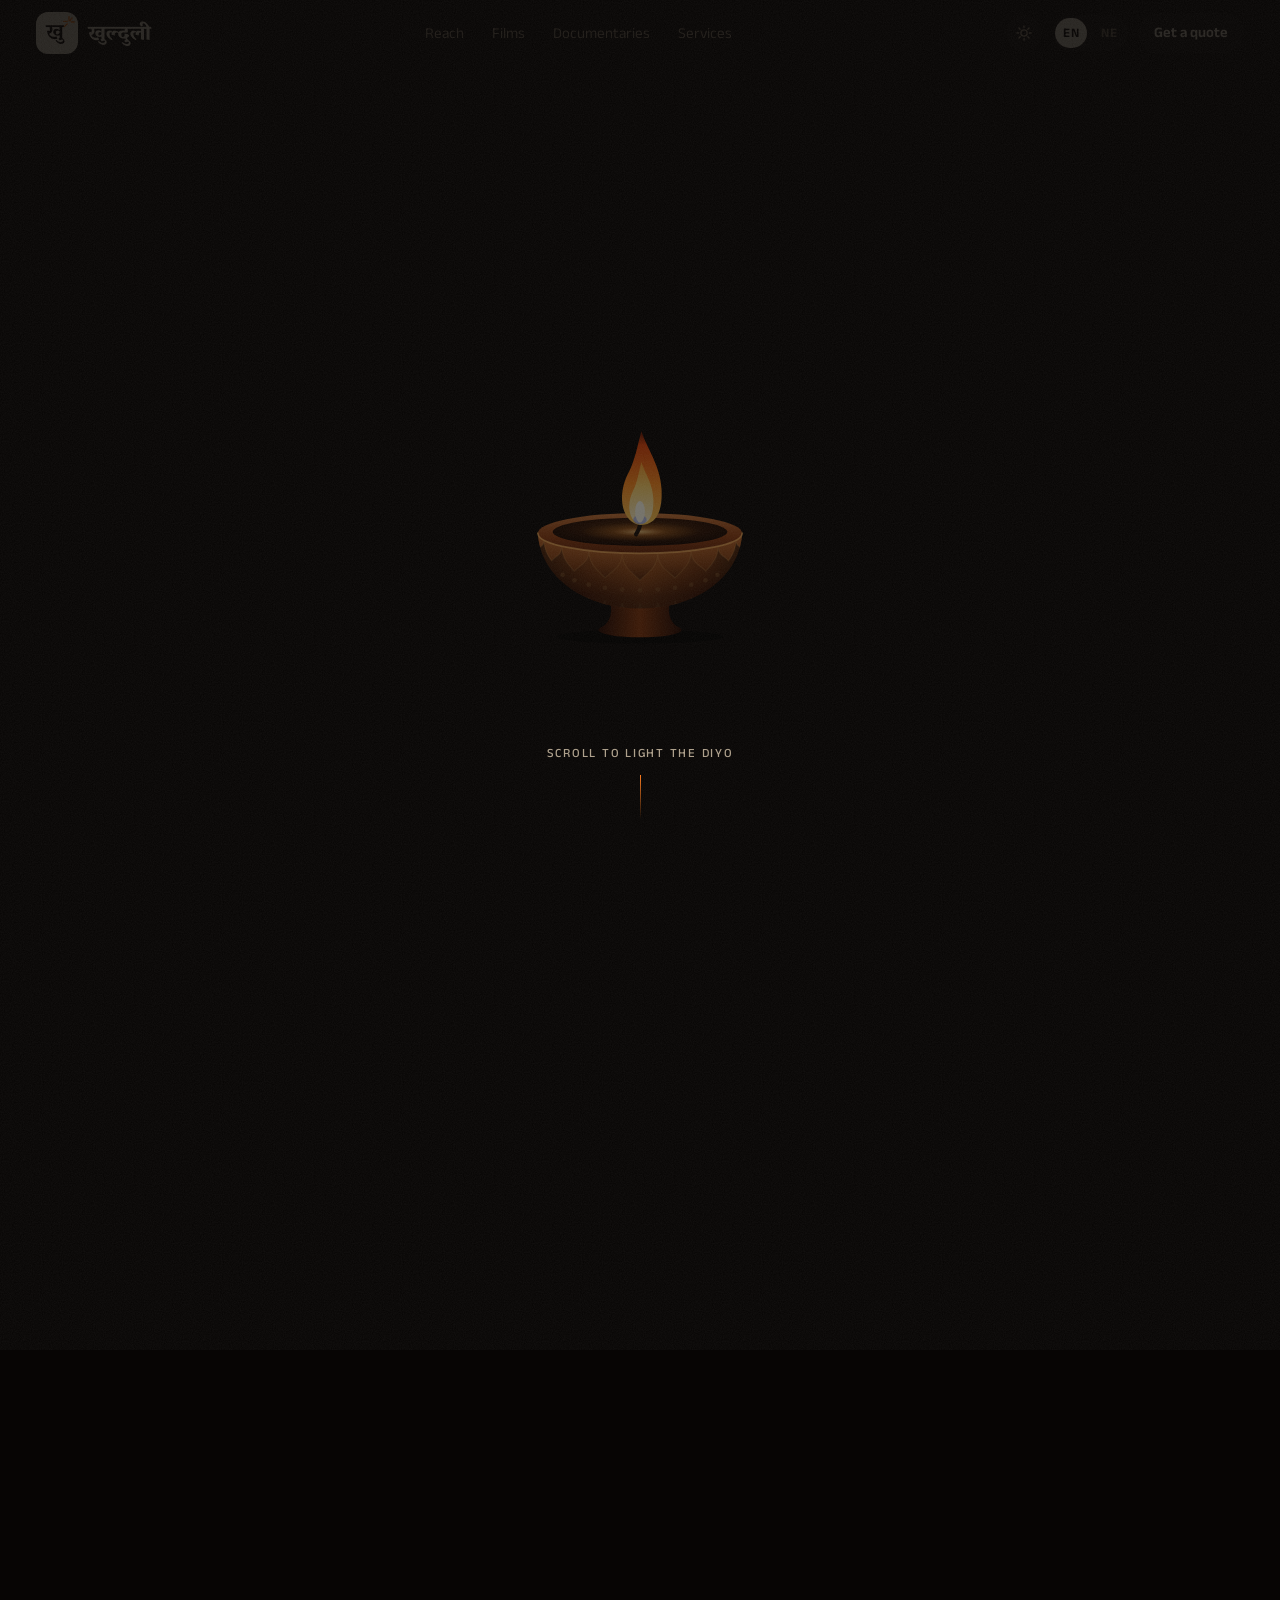
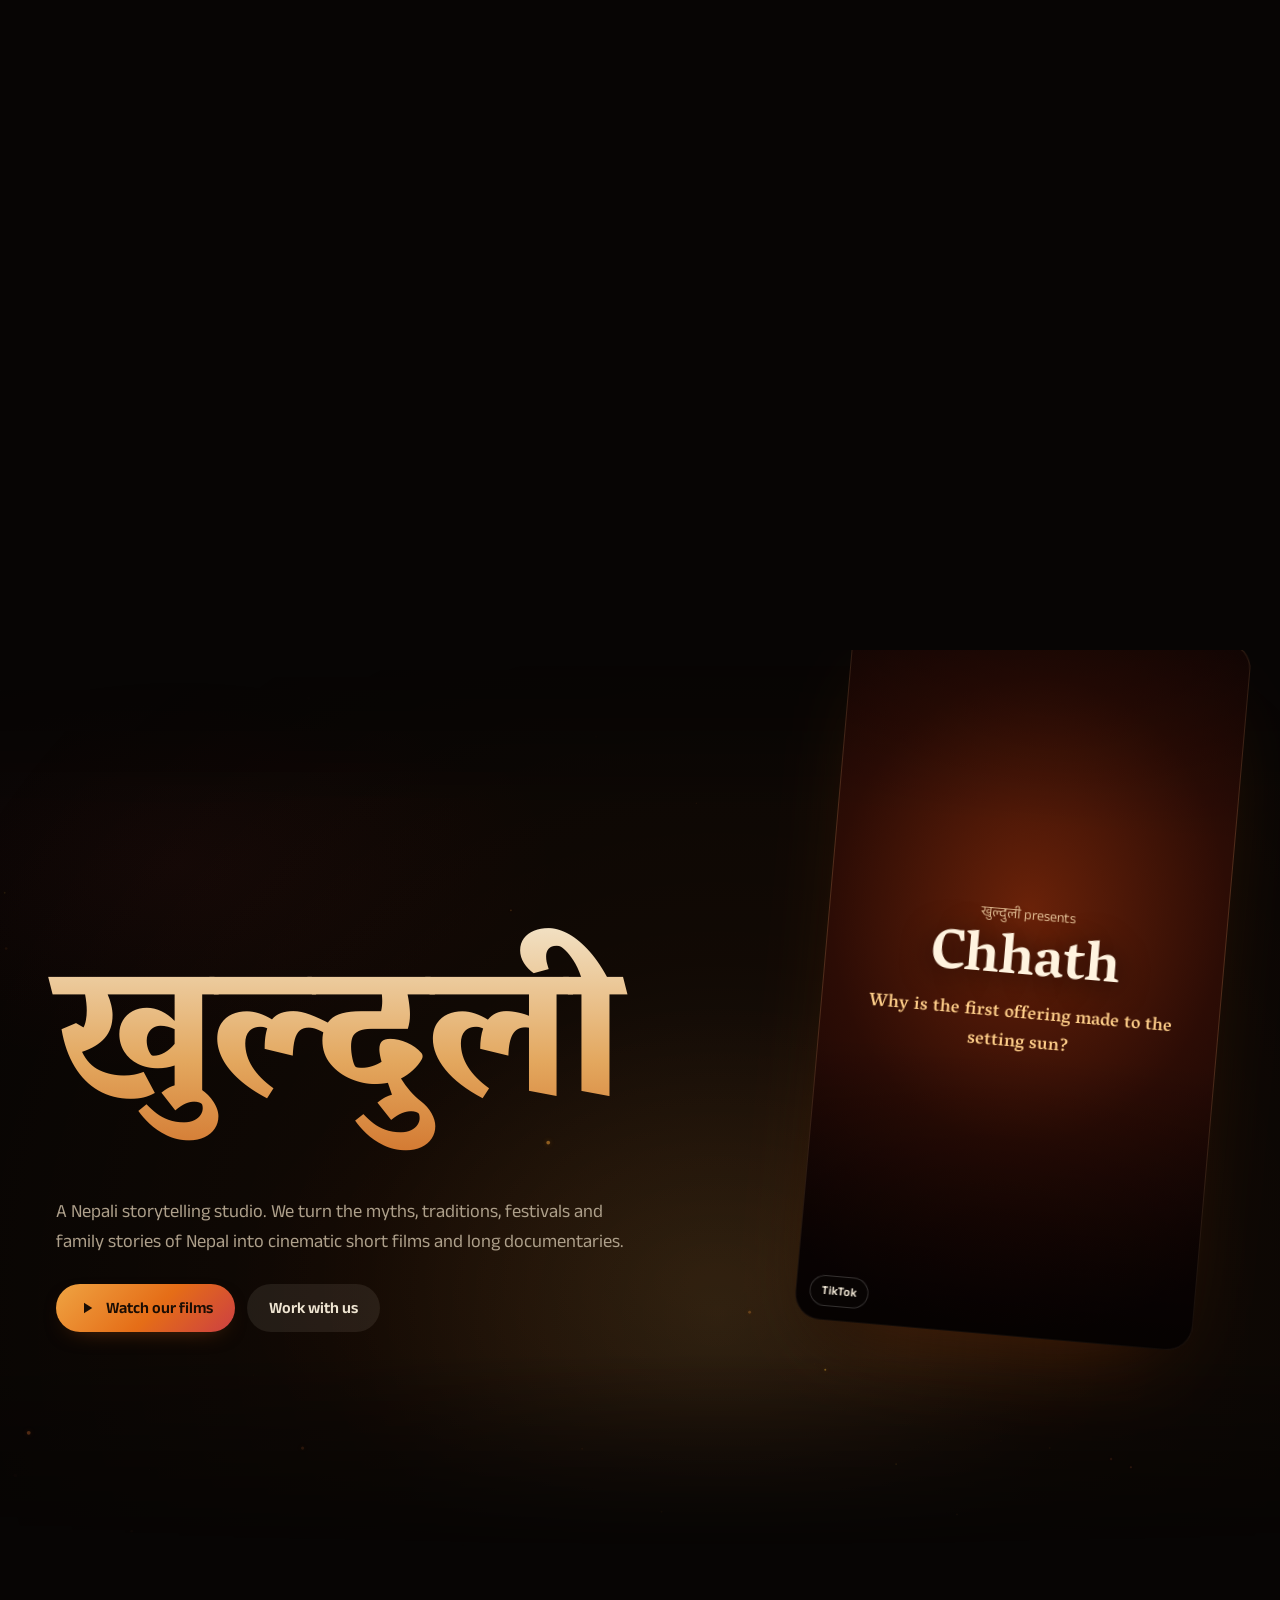
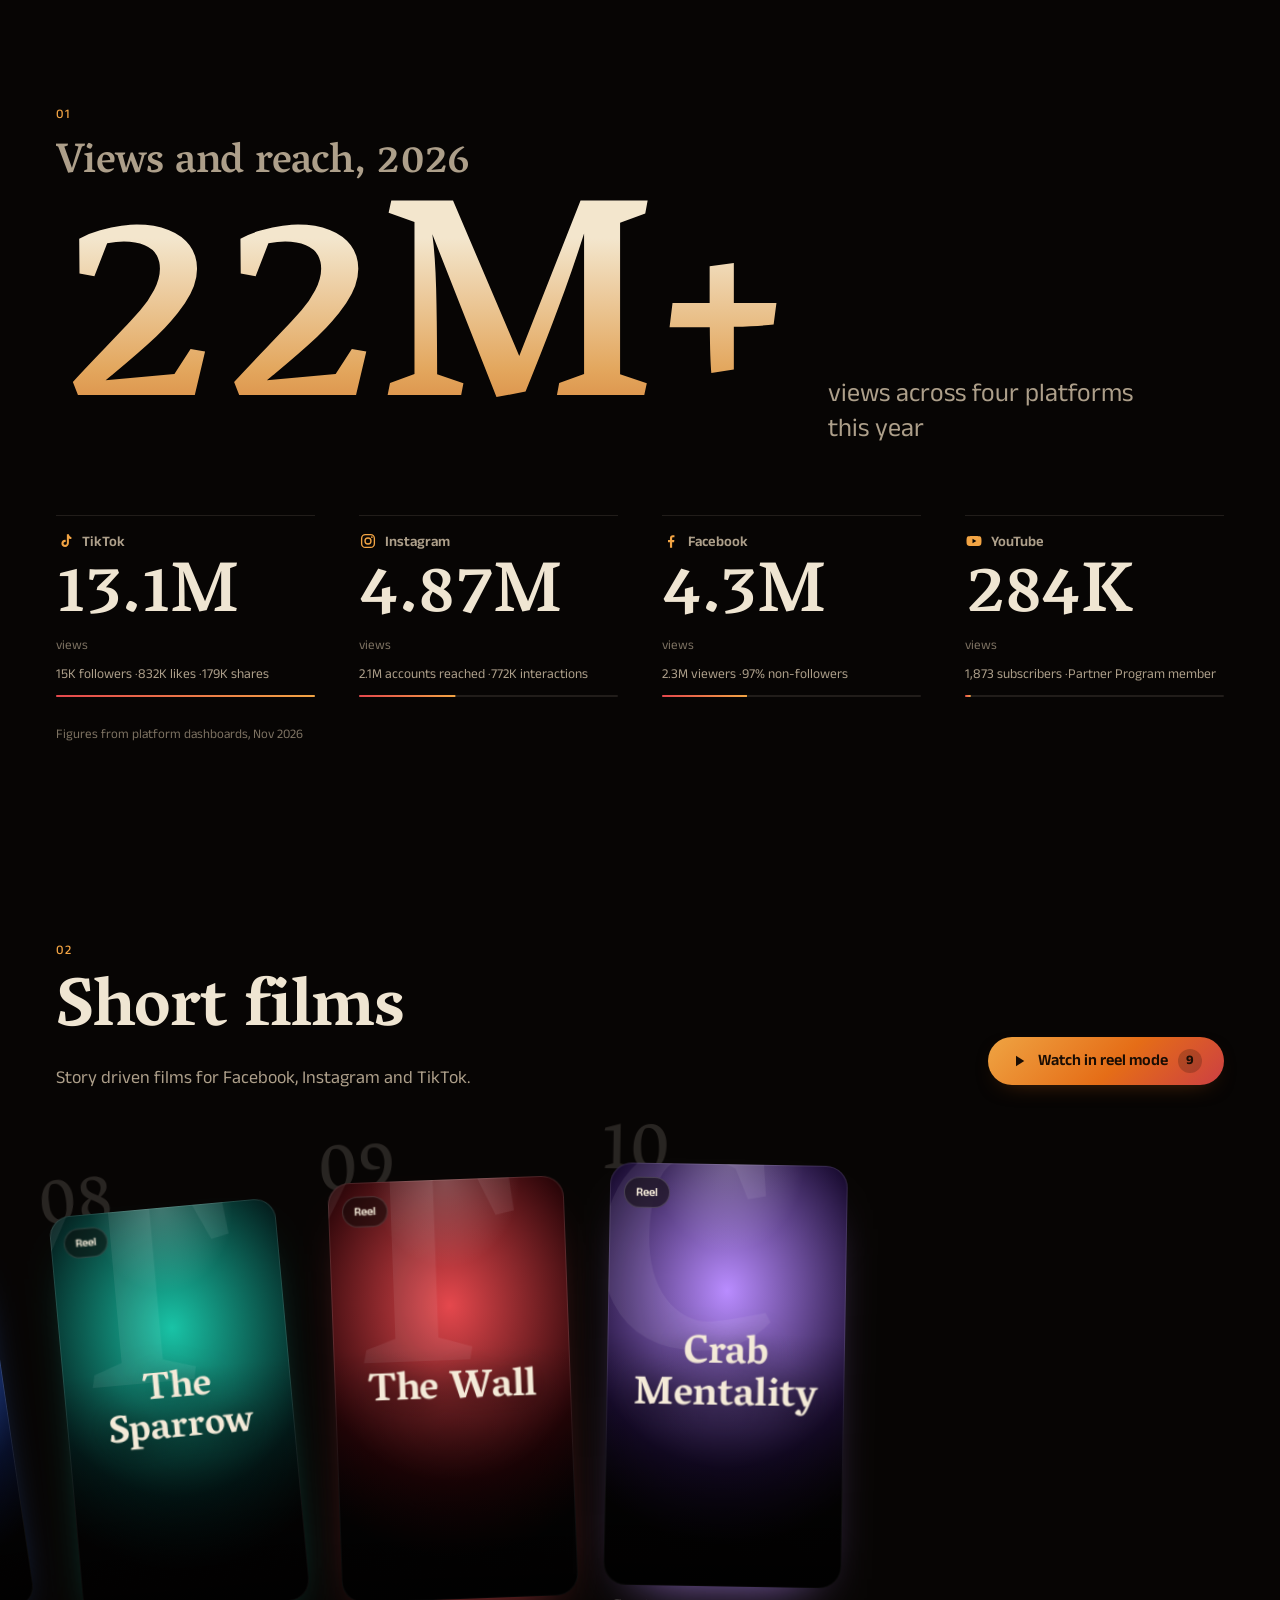
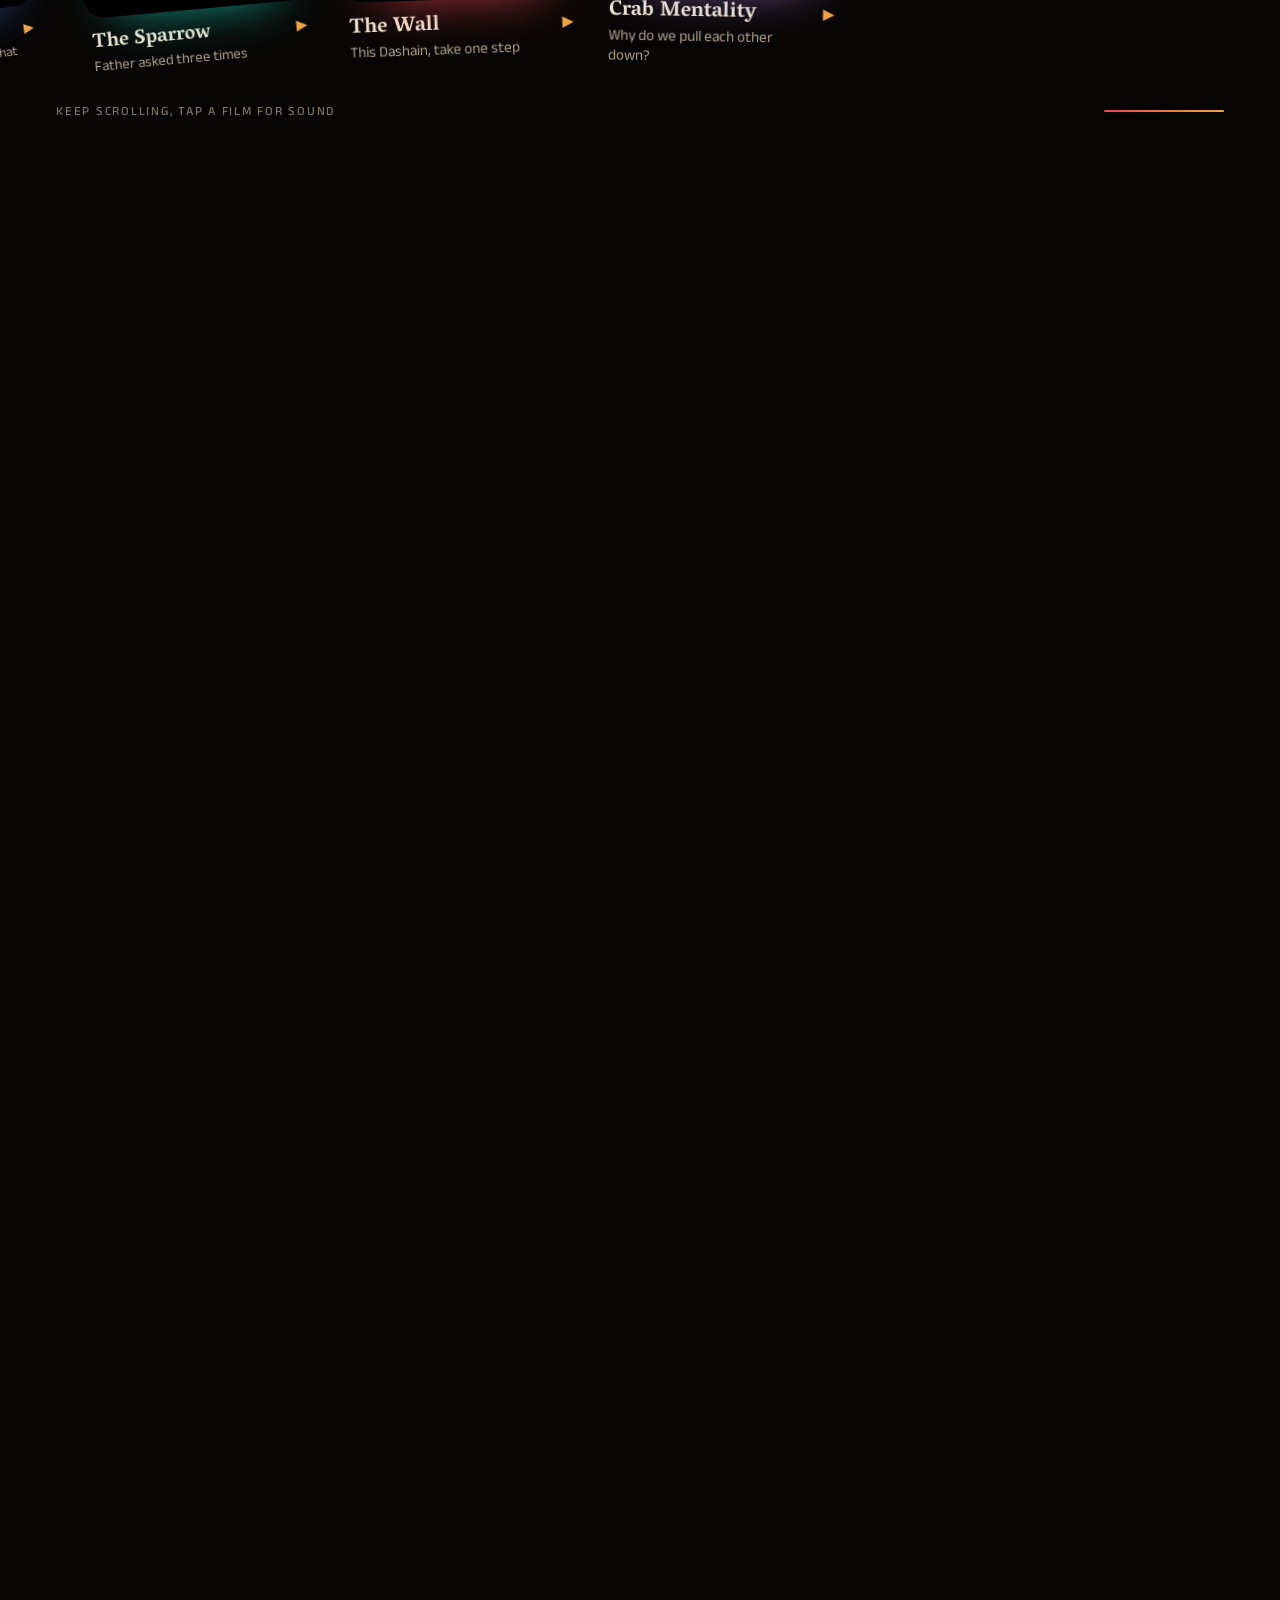
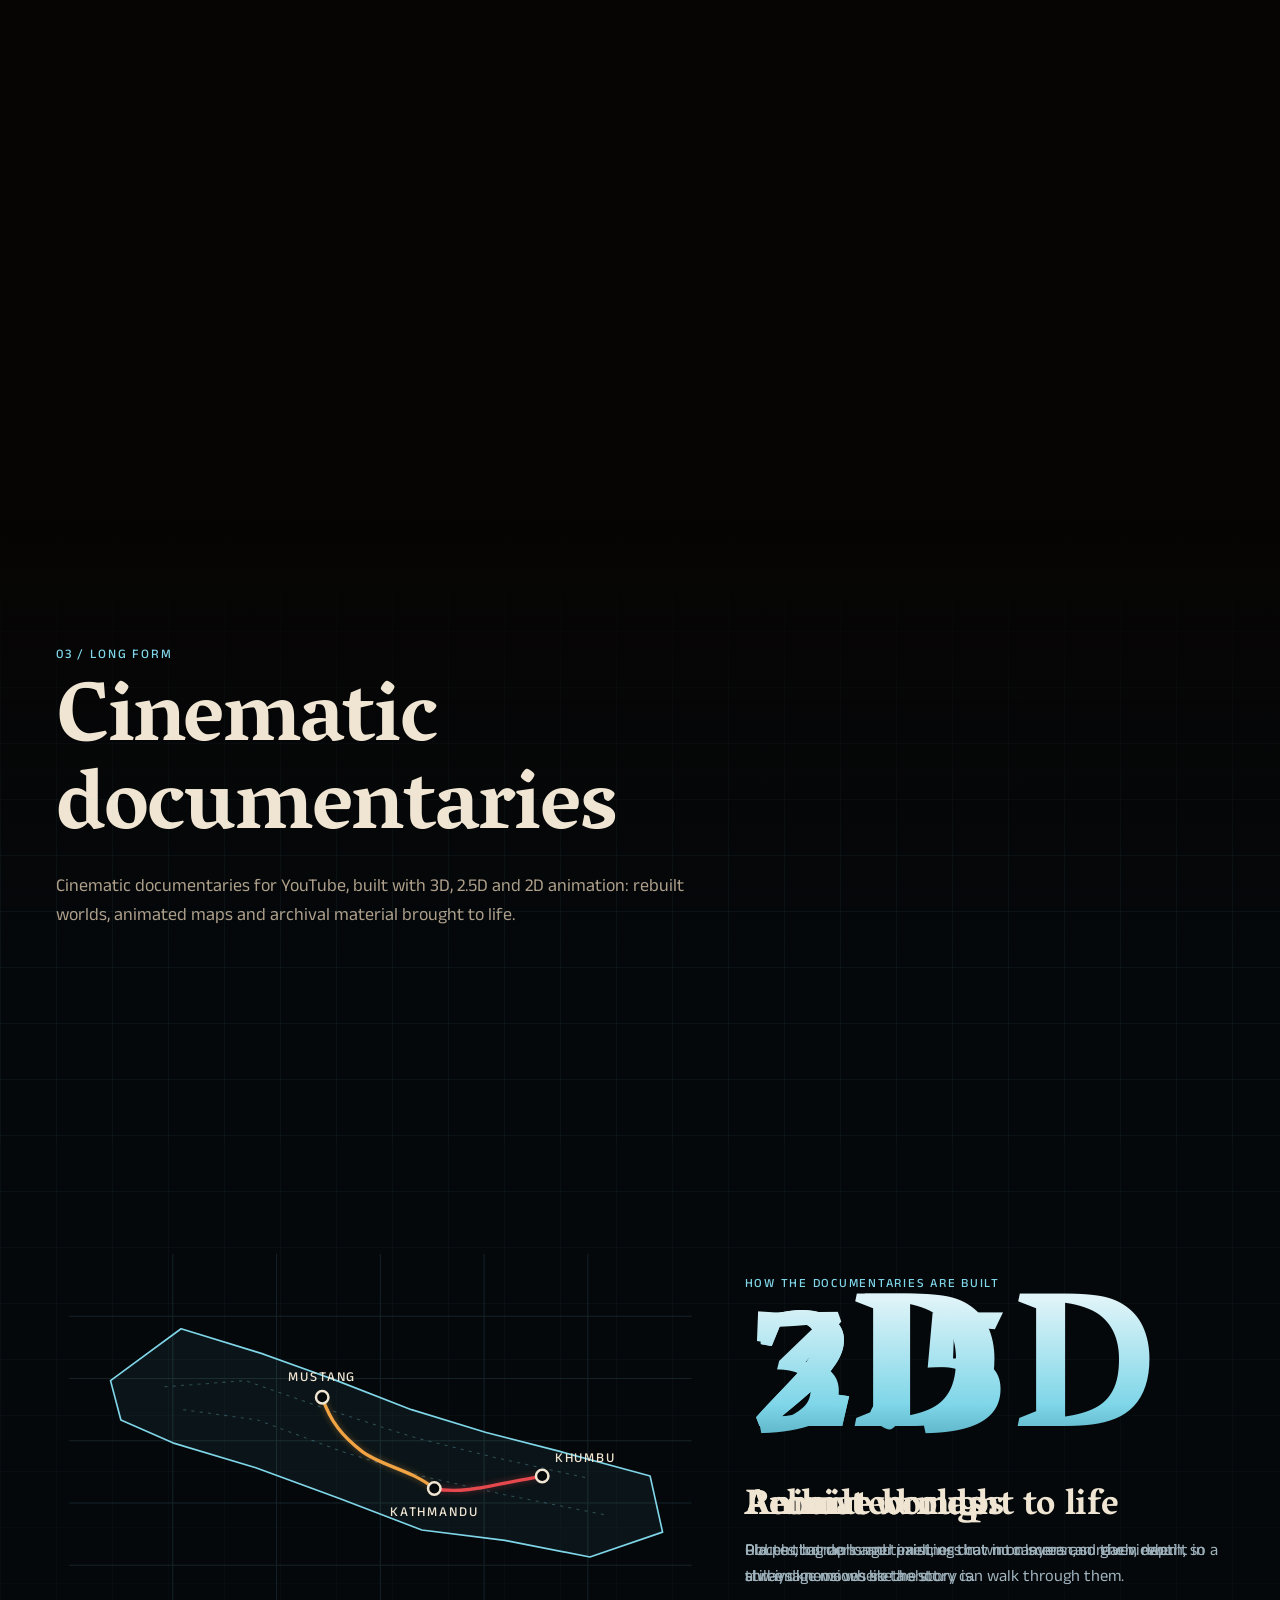
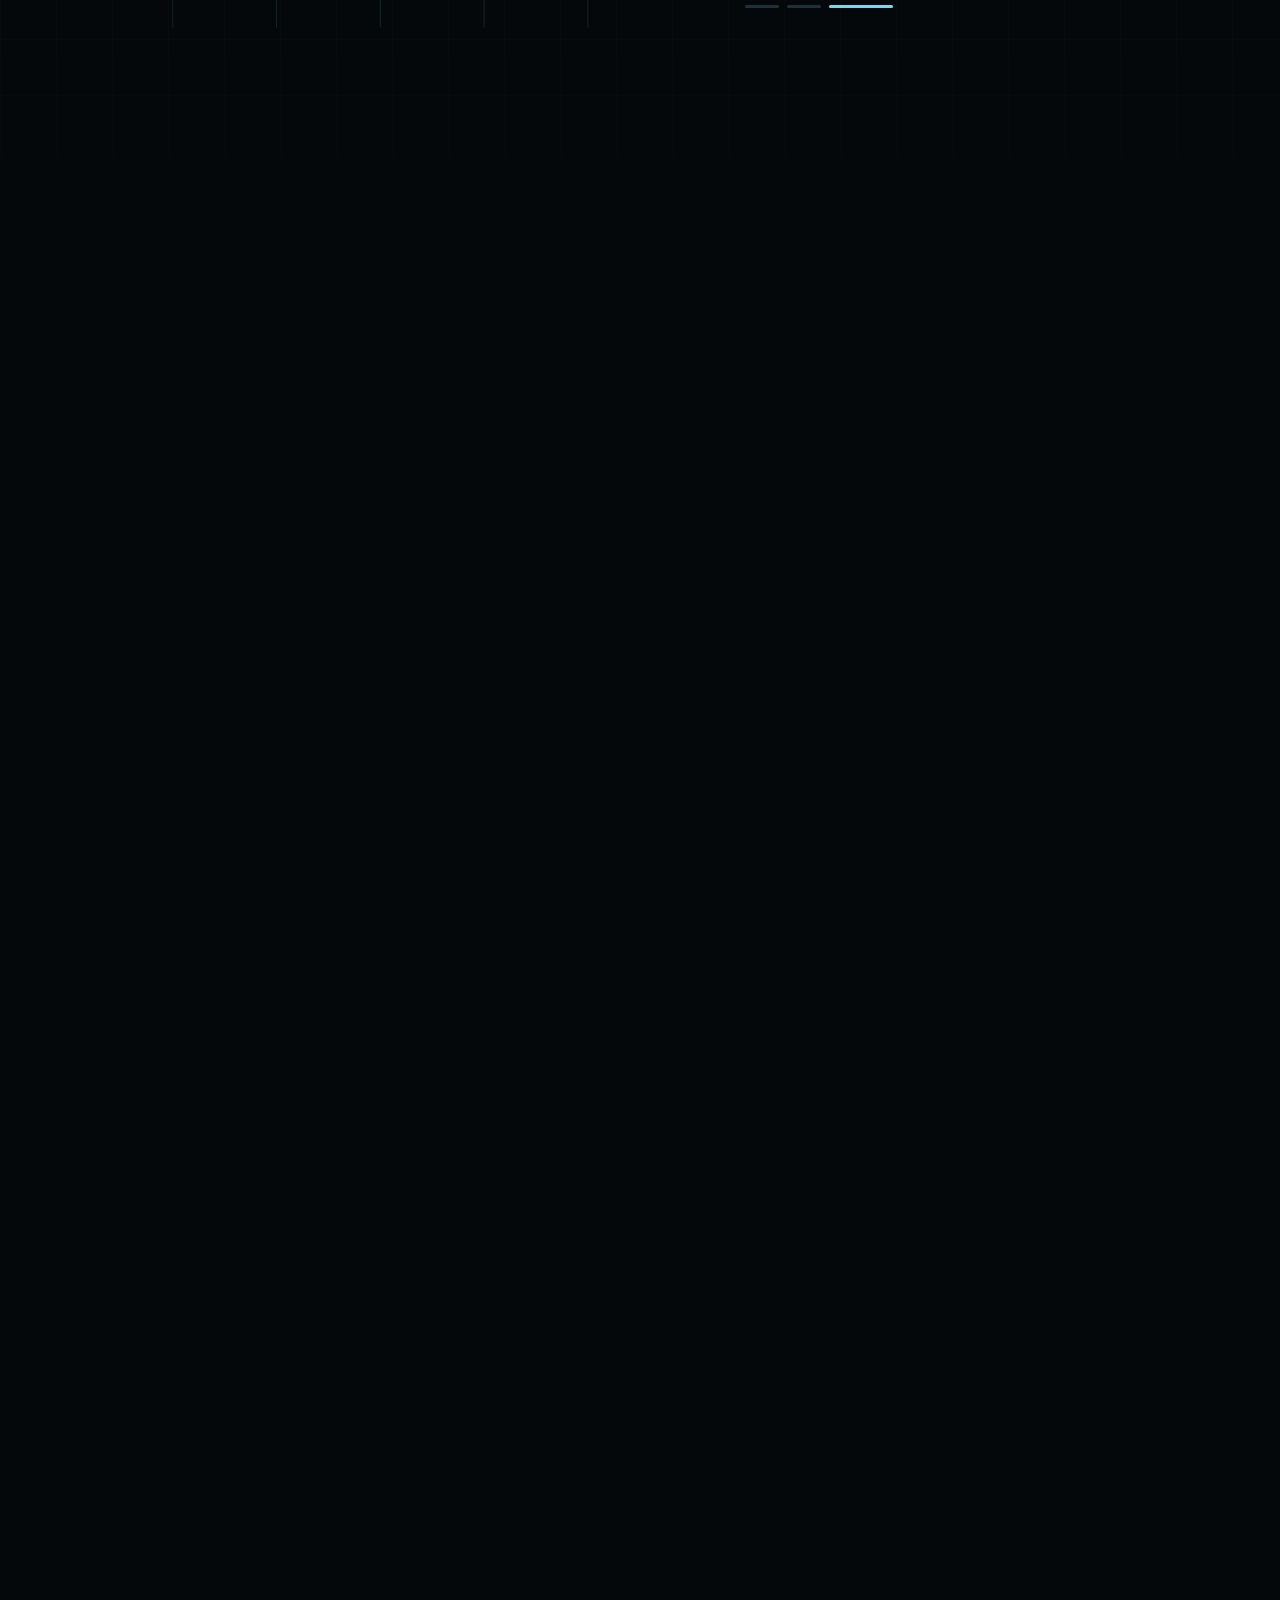
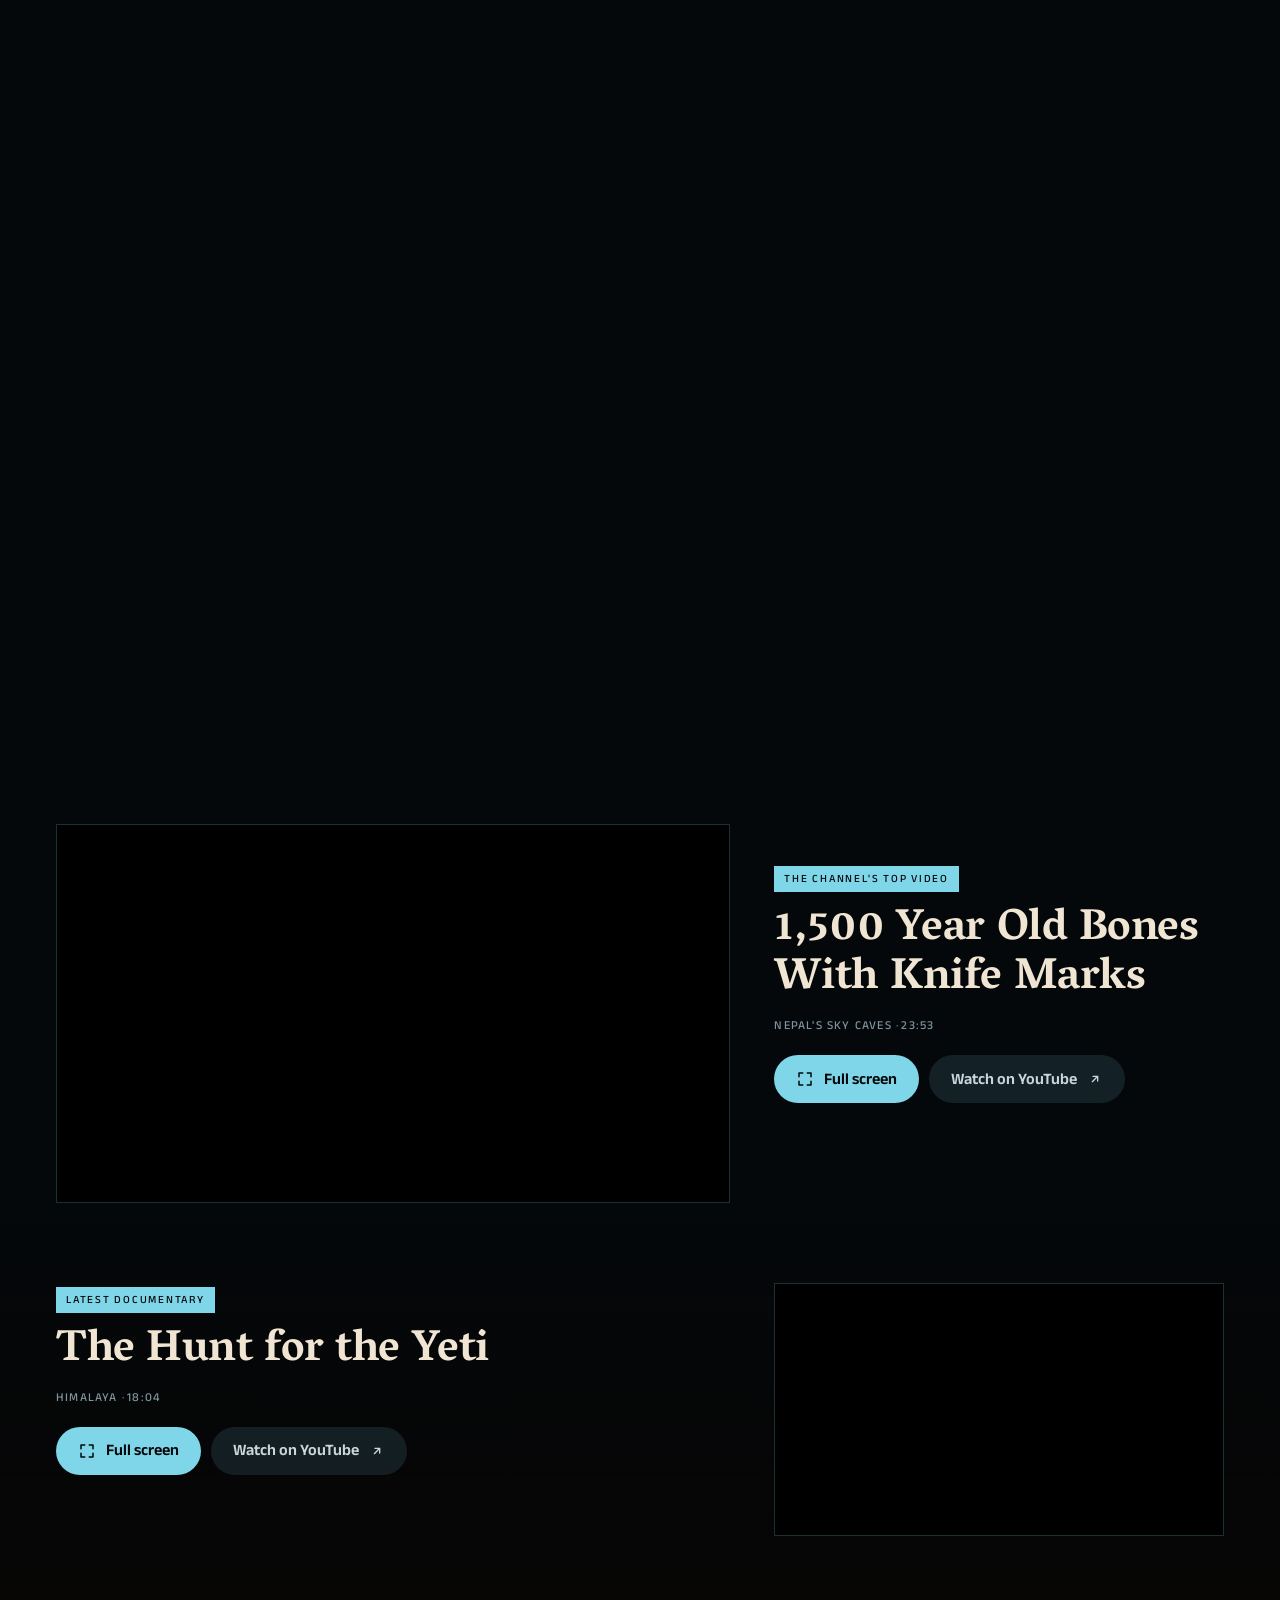
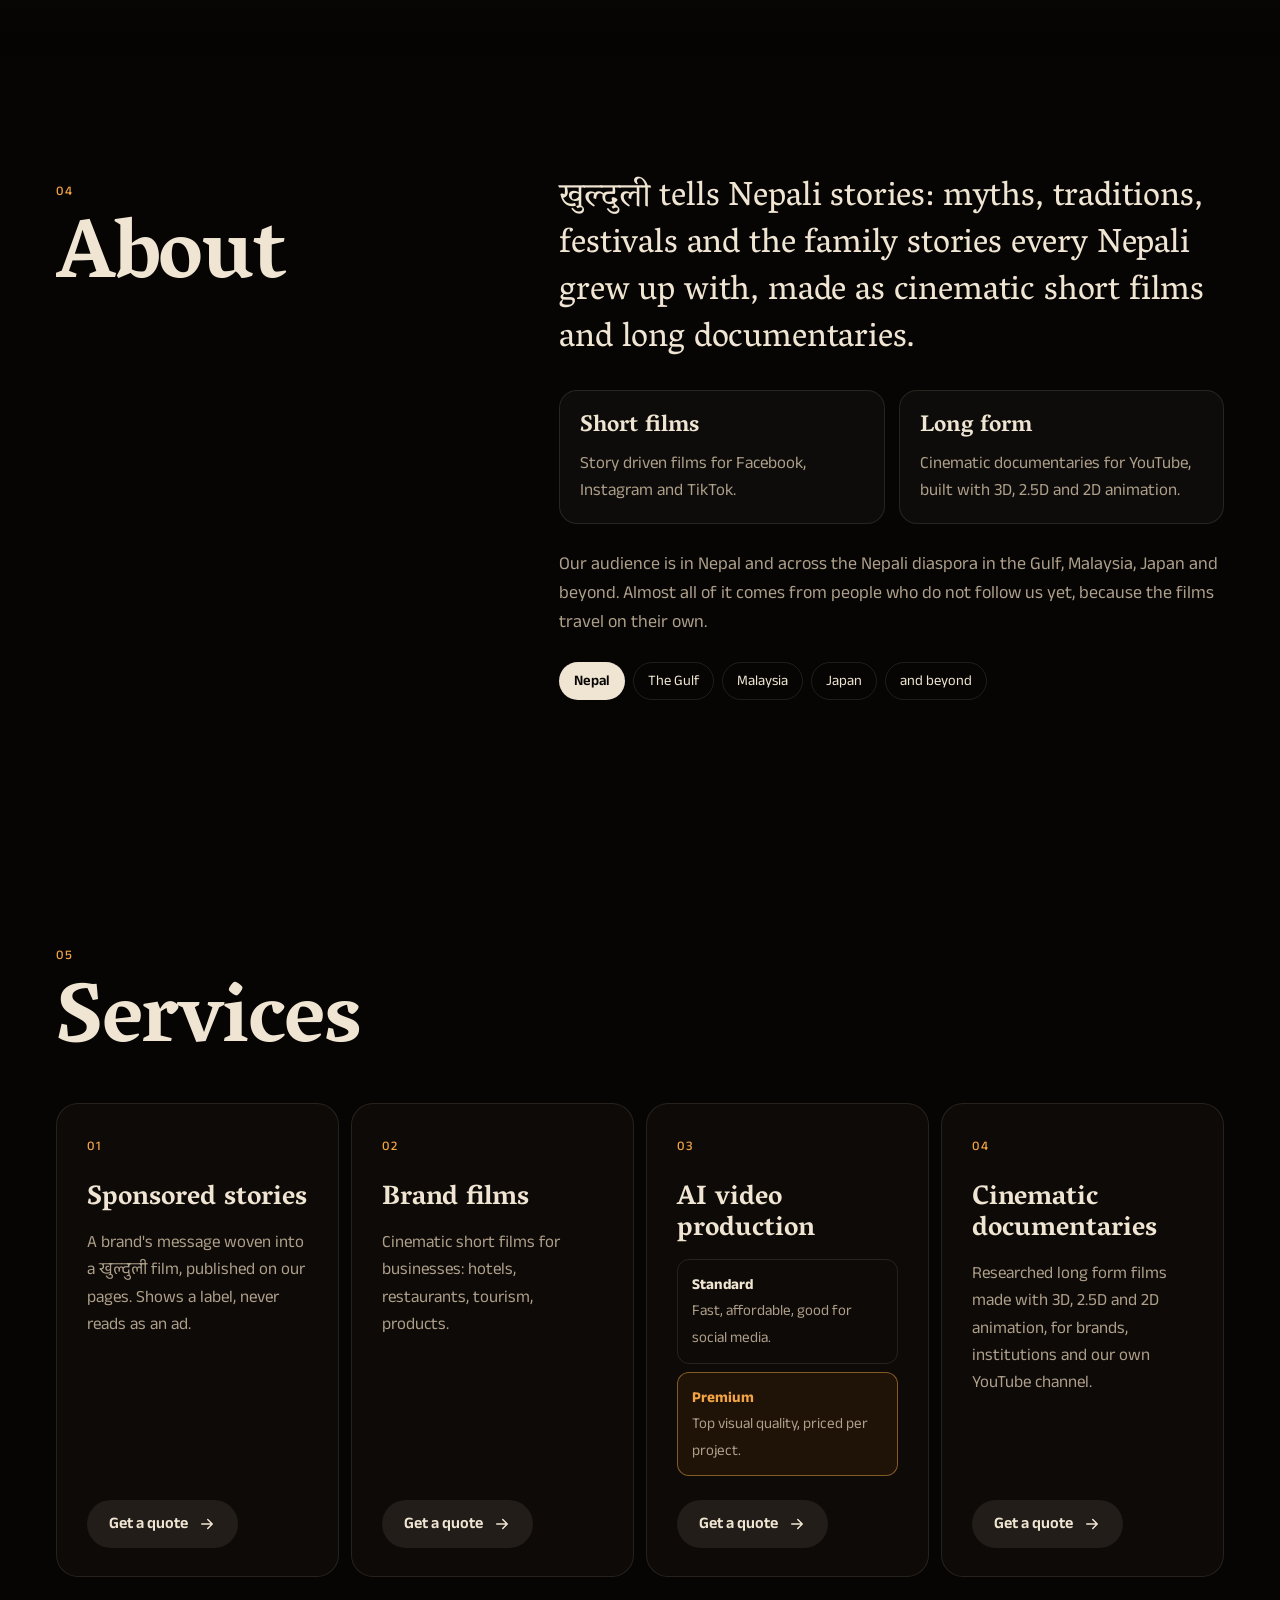
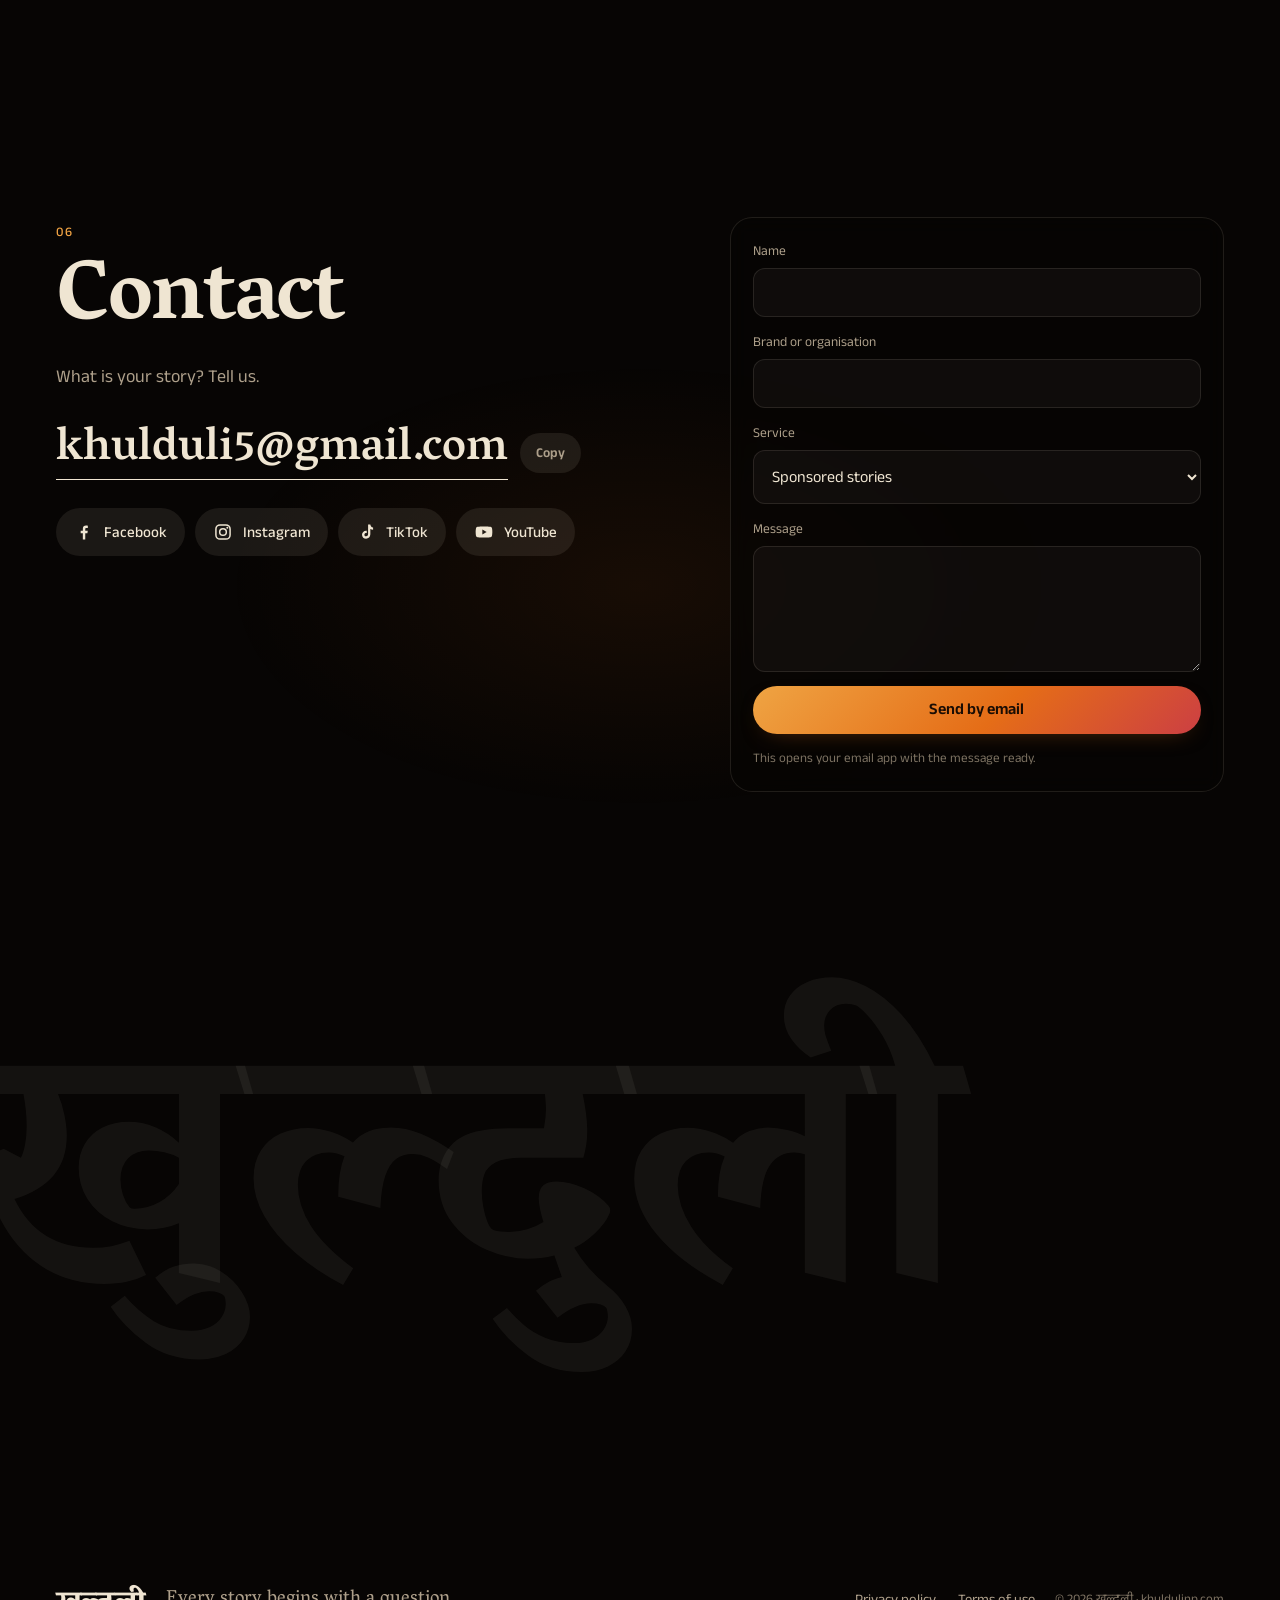
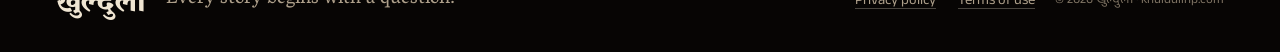
==== commit 5200f3ef: "Centred borderless buttons, self-hosted fonts, privacy, terms, 404 and SEO files Co-Authored-By: Cla" ====
--- a/index.html
+++ b/index.html
@@ -6,16 +6,28 @@
 <title>खुल्दुली · Khulduli · Nepali stories, told cinematically</title>
 <meta name="description" content="खुल्दुली tells Nepali stories as cinematic short films and long documentaries. 22M+ views across four platforms in 2026.">
 <meta name="theme-color" content="#070504">
+<link rel="canonical" href="https://khuldulinp.com/">
+<meta property="og:site_name" content="खुल्दुली">
 <meta property="og:title" content="खुल्दुली · Khulduli">
 <meta property="og:description" content="Nepali stories, told cinematically. 22M+ views across four platforms in 2026.">
 <meta property="og:type" content="website">
+<meta property="og:url" content="https://khuldulinp.com/">
+<meta property="og:locale" content="en_US">
+<meta property="og:locale:alternate" content="ne_NP">
+<meta property="og:image" content="https://khuldulinp.com/assets/og-image.png">
+<meta property="og:image:width" content="1200">
+<meta property="og:image:height" content="630">
+<meta property="og:image:alt" content="खुल्दुली, a lit diyo, and the line: Nepali stories, told cinematically.">
+<meta name="twitter:card" content="summary_large_image">
+<meta name="twitter:title" content="खुल्दुली · Khulduli">
+<meta name="twitter:description" content="Nepali stories, told cinematically. 22M+ views across four platforms in 2026.">
+<meta name="twitter:image" content="https://khuldulinp.com/assets/og-image.png">
 <link rel="icon" href="assets/favicon.svg" type="image/svg+xml">
 <!-- Theme before the styles load, so the page never flashes the wrong one. Dark is the default. -->
 <script>try{if(localStorage.getItem("khulduli-theme")==="light"){document.documentElement.setAttribute("data-theme","light");document.querySelector('meta[name="theme-color"]').setAttribute("content","#f4ede1");}}catch(e){}</script>
-<link rel="preconnect" href="https://fonts.googleapis.com">
-<link rel="preconnect" href="https://fonts.gstatic.com" crossorigin>
-<!-- Type: Vesper Libre (display) and Anek Devanagari (text). Both cover Latin and Devanagari. See README. -->
-<link href="https://fonts.googleapis.com/css2?family=Anek+Devanagari:wght@400..700&family=Vesper+Libre:wght@400;500;700;900&display=swap" rel="stylesheet">
+<!-- Type: Vesper Libre (display) and Anek Devanagari (text), self-hosted in assets/fonts. See README. -->
+<link rel="preload" href="assets/fonts/anek-devanagari-var-latin.woff2" as="font" type="font/woff2" crossorigin>
+<link rel="preload" href="assets/fonts/vesper-libre-900-devanagari.woff2" as="font" type="font/woff2" crossorigin>
 <link rel="stylesheet" href="css/styles.css">
 </head>
 <body>
@@ -283,7 +295,7 @@
         <p data-ne="ब्रान्डको सन्देश खुल्दुलीको फिल्मभित्र बुनिन्छ र हाम्रै पेजमा प्रकाशित हुन्छ। लेबल देखिन्छ, तर कहिल्यै विज्ञापन जस्तो लाग्दैन।">
           A brand's message woven into a खुल्दुली film, published on our pages. Shows a label, never reads as an ad.
         </p>
-        <a class="btn btn-quote" href="#contact" data-service="Sponsored stories"><span data-ne="कोटेसन लिनुहोस्">Get a quote</span><i>→</i></a>
+        <a class="btn btn-quote" href="#contact" data-service="Sponsored stories"><span data-ne="कोटेसन लिनुहोस्">Get a quote</span><svg class="arr" viewBox="0 0 24 24" aria-hidden="true"><path d="M5 12h13M13 6l6 6-6 6" fill="none" stroke="currentColor" stroke-width="2" stroke-linecap="round" stroke-linejoin="round"/></svg></a>
       </article>
 
       <article class="svc spot reveal">
@@ -292,7 +304,7 @@
         <p data-ne="व्यवसायका लागि सिनेम्याटिक छोटा फिल्म: होटल, रेस्टुरेन्ट, पर्यटन, उत्पादन।">
           Cinematic short films for businesses: hotels, restaurants, tourism, products.
         </p>
-        <a class="btn btn-quote" href="#contact" data-service="Brand films"><span data-ne="कोटेसन लिनुहोस्">Get a quote</span><i>→</i></a>
+        <a class="btn btn-quote" href="#contact" data-service="Brand films"><span data-ne="कोटेसन लिनुहोस्">Get a quote</span><svg class="arr" viewBox="0 0 24 24" aria-hidden="true"><path d="M5 12h13M13 6l6 6-6 6" fill="none" stroke="currentColor" stroke-width="2" stroke-linecap="round" stroke-linejoin="round"/></svg></a>
       </article>
 
       <article class="svc spot reveal">
@@ -302,7 +314,7 @@
           <li><b data-ne="स्ट्यान्डर्ड">Standard</b><span data-ne="छिटो, किफायती, सामाजिक सञ्जालका लागि उपयुक्त।">Fast, affordable, good for social media.</span></li>
           <li class="prem"><b data-ne="प्रिमियम">Premium</b><span data-ne="उच्चतम भिजुअल गुणस्तर, प्रति प्रोजेक्ट मूल्य।">Top visual quality, priced per project.</span></li>
         </ul>
-        <a class="btn btn-quote" href="#contact" data-service="AI video production"><span data-ne="कोटेसन लिनुहोस्">Get a quote</span><i>→</i></a>
+        <a class="btn btn-quote" href="#contact" data-service="AI video production"><span data-ne="कोटेसन लिनुहोस्">Get a quote</span><svg class="arr" viewBox="0 0 24 24" aria-hidden="true"><path d="M5 12h13M13 6l6 6-6 6" fill="none" stroke="currentColor" stroke-width="2" stroke-linecap="round" stroke-linejoin="round"/></svg></a>
       </article>
 
       <article class="svc spot reveal">
@@ -311,7 +323,7 @@
         <p data-ne="अनुसन्धानमा आधारित लामा फिल्म, 3D, 2.5D र 2D एनिमेसनबाट बनेका। ब्रान्ड, संस्था र हाम्रै YouTube च्यानलका लागि।">
           Researched long form films made with 3D, 2.5D and 2D animation, for brands, institutions and our own YouTube channel.
         </p>
-        <a class="btn btn-quote" href="#contact" data-service="Cinematic documentaries"><span data-ne="कोटेसन लिनुहोस्">Get a quote</span><i>→</i></a>
+        <a class="btn btn-quote" href="#contact" data-service="Cinematic documentaries"><span data-ne="कोटेसन लिनुहोस्">Get a quote</span><svg class="arr" viewBox="0 0 24 24" aria-hidden="true"><path d="M5 12h13M13 6l6 6-6 6" fill="none" stroke="currentColor" stroke-width="2" stroke-linecap="round" stroke-linejoin="round"/></svg></a>
       </article>
     </div>
   </div>
@@ -361,14 +373,18 @@
   <div class="foot-giant" aria-hidden="true"><span lang="ne">खुल्दुली</span></div>
   <div class="wrap foot-in">
     <span class="foot-brand" lang="ne">खुल्दुली</span>
-    <em>Every story begins with a question.</em>
+    <em data-ne="हरेक कथा एउटा प्रश्नबाट सुरु हुन्छ।">Every story begins with a question.</em>
+    <nav class="foot-links" aria-label="Site">
+      <a href="privacy.html" data-ne="गोपनीयता नीति">Privacy policy</a>
+      <a href="terms.html" data-ne="प्रयोगका सर्तहरू">Terms of use</a>
+    </nav>
     <span class="foot-copy">© 2026 खुल्दुली · khuldulinp.com</span>
   </div>
 </footer>
 
 <!-- ============ PLAYER ============ -->
 <div class="player" id="player" hidden>
-  <button class="player-close" id="playerClose" type="button" aria-label="Close">✕</button>
+  <button class="player-close" id="playerClose" type="button" aria-label="Close"><svg viewBox="0 0 24 24" aria-hidden="true"><path d="M6 6l12 12M18 6L6 18" fill="none" stroke="currentColor" stroke-width="2" stroke-linecap="round"/></svg></button>
   <div class="player-frame" id="playerFrame"></div>
 </div>
 
@@ -377,7 +393,7 @@
   <div class="reels-top">
     <span class="reels-brand" lang="ne">खुल्दुली</span>
     <span class="reels-count mono" id="reelsCount">01 / 01</span>
-    <button class="reels-btn" id="reelsClose" type="button" aria-label="Close">✕</button>
+    <button class="reels-btn" id="reelsClose" type="button" aria-label="Close"><svg viewBox="0 0 24 24" aria-hidden="true"><path d="M6 6l12 12M18 6L6 18" fill="none" stroke="currentColor" stroke-width="2" stroke-linecap="round"/></svg></button>
   </div>
   <div class="reels-phone">
     <div class="reels-track" id="reelsTrack"></div>
@@ -388,8 +404,8 @@
     <p class="reels-tap"><span data-ne="आवाजका लागि थिच्नुहोस्">Tap for sound</span></p>
   </div>
   <div class="reels-nav">
-    <button class="reels-btn" id="reelsPrev" type="button" aria-label="Previous reel">↑</button>
-    <button class="reels-btn" id="reelsNext" type="button" aria-label="Next reel">↓</button>
+    <button class="reels-btn" id="reelsPrev" type="button" aria-label="Previous reel"><svg viewBox="0 0 24 24" aria-hidden="true"><path d="M12 19V5M6 11l6-6 6 6" fill="none" stroke="currentColor" stroke-width="2" stroke-linecap="round" stroke-linejoin="round"/></svg></button>
+    <button class="reels-btn" id="reelsNext" type="button" aria-label="Next reel"><svg viewBox="0 0 24 24" aria-hidden="true"><path d="M12 5v14M6 13l6 6 6-6" fill="none" stroke="currentColor" stroke-width="2" stroke-linecap="round" stroke-linejoin="round"/></svg></button>
   </div>
 </div>
 
--- a/css/styles.css
+++ b/css/styles.css
@@ -1,6 +1,39 @@
 /* ==================================================================
    खुल्दुली · dark, cinematic, poster led. Mobile first.
 ================================================================== */
+/* ---------- type: self-hosted, SIL Open Font License 1.1 (assets/fonts/OFL-*.txt) ----------
+   Only the Latin and Devanagari subsets the pages use. The browser fetches a file only when
+   the page needs that script and weight. Weight 900 sets only the Devanagari brand name, so it
+   has no Latin file. The text face's vertical metrics are rebalanced in its two files so capitals and the Devanagari headline sit in the middle of every line box
+   (see README, "Buttons"). */
+@font-face { font-family: "Anek Devanagari"; font-style: normal; font-weight: 400 700; font-display: swap;
+  src: url("../assets/fonts/anek-devanagari-var-devanagari.woff2") format("woff2");
+  unicode-range: U+0900-097F, U+1CD0-1CF4, U+1CF7-1CF9, U+200C-200D, U+20A8, U+20B9, U+20F0, U+25CC, U+A830-A839, U+A8E0-A8FF, U+11B00-11B0A; }
+@font-face { font-family: "Anek Devanagari"; font-style: normal; font-weight: 400 700; font-display: swap;
+  src: url("../assets/fonts/anek-devanagari-var-latin.woff2") format("woff2");
+  unicode-range: U+0000-00FF, U+0131, U+0152-0153, U+02BB-02BC, U+02C6, U+02DA, U+02DC, U+0304, U+0308, U+0329, U+2000-206F, U+20AC, U+2122, U+2191, U+2193, U+2212, U+2215, U+FEFF, U+FFFD; }
+@font-face { font-family: "Vesper Libre"; font-style: normal; font-weight: 400; font-display: swap;
+  src: url("../assets/fonts/vesper-libre-400-devanagari.woff2") format("woff2");
+  unicode-range: U+0900-097F, U+1CD0-1CF4, U+1CF7-1CF9, U+200C-200D, U+20A8, U+20B9, U+20F0, U+25CC, U+A830-A839, U+A8E0-A8FF, U+11B00-11B0A; }
+@font-face { font-family: "Vesper Libre"; font-style: normal; font-weight: 400; font-display: swap;
+  src: url("../assets/fonts/vesper-libre-400-latin.woff2") format("woff2");
+  unicode-range: U+0000-00FF, U+0131, U+0152-0153, U+02BB-02BC, U+02C6, U+02DA, U+02DC, U+0304, U+0308, U+0329, U+2000-206F, U+20AC, U+2122, U+2191, U+2193, U+2212, U+2215, U+FEFF, U+FFFD; }
+@font-face { font-family: "Vesper Libre"; font-style: normal; font-weight: 500; font-display: swap;
+  src: url("../assets/fonts/vesper-libre-500-devanagari.woff2") format("woff2");
+  unicode-range: U+0900-097F, U+1CD0-1CF4, U+1CF7-1CF9, U+200C-200D, U+20A8, U+20B9, U+20F0, U+25CC, U+A830-A839, U+A8E0-A8FF, U+11B00-11B0A; }
+@font-face { font-family: "Vesper Libre"; font-style: normal; font-weight: 500; font-display: swap;
+  src: url("../assets/fonts/vesper-libre-500-latin.woff2") format("woff2");
+  unicode-range: U+0000-00FF, U+0131, U+0152-0153, U+02BB-02BC, U+02C6, U+02DA, U+02DC, U+0304, U+0308, U+0329, U+2000-206F, U+20AC, U+2122, U+2191, U+2193, U+2212, U+2215, U+FEFF, U+FFFD; }
+@font-face { font-family: "Vesper Libre"; font-style: normal; font-weight: 700; font-display: swap;
+  src: url("../assets/fonts/vesper-libre-700-devanagari.woff2") format("woff2");
+  unicode-range: U+0900-097F, U+1CD0-1CF4, U+1CF7-1CF9, U+200C-200D, U+20A8, U+20B9, U+20F0, U+25CC, U+A830-A839, U+A8E0-A8FF, U+11B00-11B0A; }
+@font-face { font-family: "Vesper Libre"; font-style: normal; font-weight: 700; font-display: swap;
+  src: url("../assets/fonts/vesper-libre-700-latin.woff2") format("woff2");
+  unicode-range: U+0000-00FF, U+0131, U+0152-0153, U+02BB-02BC, U+02C6, U+02DA, U+02DC, U+0304, U+0308, U+0329, U+2000-206F, U+20AC, U+2122, U+2191, U+2193, U+2212, U+2215, U+FEFF, U+FFFD; }
+@font-face { font-family: "Vesper Libre"; font-style: normal; font-weight: 900; font-display: swap;
+  src: url("../assets/fonts/vesper-libre-900-devanagari.woff2") format("woff2");
+  unicode-range: U+0900-097F, U+1CD0-1CF4, U+1CF7-1CF9, U+200C-200D, U+20A8, U+20B9, U+20F0, U+25CC, U+A830-A839, U+A8E0-A8FF, U+11B00-11B0A; }
+
 /* Dark is the default theme. Light is [data-theme="light"], switched in the nav. */
 :root {
   color-scheme: dark;
@@ -341,8 +374,6 @@
 .btn-quote { margin-top: auto; align-self: flex-start; }
 .svc > p, .tiers { margin-bottom: 24px; }
 .svc { min-height: 0; }
-.btn-quote i { font-style: normal; transition: transform .4s var(--ease); }
-.btn-quote:hover i { transform: translateX(5px); }
 
 /* ---------- contact ---------- */
 .contact { overflow: hidden; }
@@ -942,3 +973,112 @@
   /* the latest film fits in the first screen on short laptop screens */
   .hero-poster { width: min(100%, 400px, calc((100svh - 190px) * 9 / 16)); }
 }
+
+
+/* ==================================================================
+   Buttons: one system on every page.
+   - Actions are pills with no outline. The shape is a soft tonal fill (--tone)
+     that reads in both themes. The main action is the ember fill.
+     Icon only controls are circles with the same fill.
+   - Labels are centred by the font, not by nudging: the text face's line box
+     used to sit 0.16em low against its capitals (a deep descender kept for
+     Devanagari marks), so every label looked high. Its vertical metrics are
+     rebalanced in assets/fonts (README, "Buttons"), and caps and the Devanagari
+     headline now sit in the middle of any line box.
+   - Icons are drawn SVG, never font glyphs, so no fallback font can stretch a
+     button or move its label.
+   - Small controls keep a 44px tall touch area with an invisible margin.
+================================================================== */
+:root { --tone: rgba(239, 229, 210, .085); --tone-hi: rgba(239, 229, 210, .15); }
+[data-theme="light"] { --tone: rgba(32, 23, 15, .075); --tone-hi: rgba(32, 23, 15, .13); }
+
+.btn, .theme, .lang, .copy, .social a, .reels-btn, .reel-cap a { position: relative; border: 0; -webkit-tap-highlight-color: transparent; }
+.btn { background: var(--tone); color: var(--ink); line-height: 1.35; }
+.btn:hover { background: var(--tone-hi); }
+.btn-fill, .btn-fill:hover { background: linear-gradient(135deg, #efa443, #e56d17 55%, #cc3f43); color: #1a0d04; }
+.btn svg { flex: 0 0 auto; }
+.btn .out { width: 16px; height: 16px; }
+.btn-quote .arr { width: 18px; height: 18px; transition: transform .4s var(--ease); }
+.btn-quote:hover .arr { transform: translateX(4px); }
+
+/* the nav row: theme, language, quote */
+.theme { background: var(--tone); color: var(--ink-2); transition: color .3s, background .3s; }
+.theme:hover { background: var(--tone-hi); color: var(--ink); }
+.lang { background: var(--tone); transition: background .3s; }
+.lang:hover { background: var(--tone-hi); }
+/* two equal halves (0 to 38px, 38 to 76px); the thumb sits 3px inside the active half */
+.lang span { padding-left: .04em; } /* the tracking follows every letter, the last one too */
+.lang i { top: 3px; left: 3px; width: 32px; height: 30px; }
+[data-lang="ne"] .lang i { transform: translateX(38px); }
+.theme::after { content: ""; position: absolute; inset: -4px; }
+.lang::after, .nav .btn-sm::after { content: ""; position: absolute; inset: -4px 0; }
+
+/* contact */
+.copy { min-height: 40px; padding: 0 16px; background: var(--tone); color: var(--ink-2); font-weight: 600; transition: background .3s, color .3s; }
+.copy:hover, .copy.done { background: var(--tone-hi); color: var(--ink); }
+.copy::after { content: ""; position: absolute; inset: -2px 0; }
+.social a { padding: 0 18px; background: var(--tone); }
+.social a:hover { background: var(--ink); color: var(--bg); }
+
+/* documentaries: the same pills in the cold palette */
+.lf-info .btn { background: rgba(var(--cold-rgb), .12); color: var(--cold-3); }
+.lf-info .btn:hover { background: rgba(var(--cold-rgb), .2); color: var(--cold-3); }
+.lf-info .btn-fs, .lf-info .btn-fs:hover { background: var(--cold); color: var(--lf-bg); }
+
+/* over films (always dark): a darker fill instead of a hairline */
+.reels-btn { background: rgba(10, 8, 6, .62); }
+.player-close { display: grid; place-items: center; border: 0; background: rgba(var(--ink-rgb), .1); }
+.player-close svg { width: 20px; height: 20px; }
+.reel-cap a { display: inline-flex; align-items: center; gap: 6px; min-height: 36px; padding: 0 14px; background: rgba(0, 0, 0, .5); }
+.reel-cap a .out { width: 14px; height: 14px; }
+.reel-cap a span { font-size: inherit; color: inherit; line-height: inherit; } /* not the caption line rule above */
+
+/* keyboard focus: one ring, following the shape */
+:is(.btn, .lang, .copy, .social a, .reel-cap a):focus-visible { outline: 2px solid var(--ember-2); outline-offset: 3px; border-radius: 999px; }
+:is(.theme, .reels-btn, .player-close):focus-visible { outline: 2px solid var(--ember-2); outline-offset: 3px; border-radius: 50%; }
+.lf-info .btn:focus-visible { outline-color: var(--cold); }
+
+/* ---------- footer links: privacy and terms, on every page ---------- */
+.foot-links { display: flex; flex-wrap: wrap; gap: 0 22px; font-size: 14.5px; }
+.foot-links a { display: inline-flex; align-items: center; min-height: 44px; color: var(--ink-2); text-decoration: underline; text-decoration-color: rgba(var(--ink-rgb), .28); text-underline-offset: 4px; transition: color .3s, text-decoration-color .3s; }
+.foot-links a:hover, .foot-links a[aria-current="page"] { color: var(--ink); text-decoration-color: var(--ember); }
+.foot-in .foot-copy { margin-top: 0; }
+@media (min-width: 720px) {
+  .foot-in { align-items: center; }
+  .foot-links { margin-left: auto; }
+  .foot-in .foot-copy { margin-left: 0; }
+}
+
+/* ---------- plain pages: privacy, terms, 404 ---------- */
+.page-main { padding: calc(112px + env(safe-area-inset-top)) 0 56px; }
+.legal { max-width: 820px; }
+.legal-head { margin-bottom: 30px; }
+.legal h1 { font-family: var(--display); font-weight: var(--w-head); font-size: clamp(42px, 10vw, 76px); line-height: 1.08; letter-spacing: -.015em; }
+[data-lang="ne"] .legal h1 { line-height: 1.45; }
+.legal-date { margin-top: 12px; font-size: 14px; color: var(--ink-3); }
+.legal-lede { margin-top: 20px; max-width: 34em; font-family: var(--display); font-weight: 400; font-size: clamp(20px, 4.4vw, 26px); line-height: 1.45; }
+.legal-sum { display: grid; gap: 10px; padding: 22px; border-radius: var(--r); background: var(--tone); }
+.legal section { margin-top: 44px; }
+.legal section > * + * { margin-top: 12px; }
+.legal h2 { display: flex; align-items: baseline; gap: 14px; font-family: var(--display); font-weight: var(--w-head); font-size: clamp(24px, 5.4vw, 32px); line-height: 1.25; letter-spacing: -.01em; }
+[data-lang="ne"] .legal h2 { line-height: 1.5; letter-spacing: 0; }
+.legal h2 .n { flex: 0 0 auto; font-family: var(--text); font-weight: 500; font-size: 13px; letter-spacing: var(--label-track); color: var(--ember-2); }
+.legal p, .legal li { max-width: 40em; color: var(--ink-2); font-size: 17px; }
+.legal .legal-sum li { color: var(--ink); }
+.legal b { color: var(--ink); font-weight: 600; }
+.legal ul:not(.legal-sum) { display: grid; gap: 8px; }
+.legal li { position: relative; padding-left: 22px; }
+.legal li::before { content: ""; position: absolute; left: 3px; top: .7em; width: 6px; height: 6px; border-radius: 50%; background: var(--ember); }
+.legal p a, .legal li a { color: var(--ink); text-decoration: underline; text-decoration-color: var(--ember); text-underline-offset: 3px; }
+.legal .legal-mail { font-family: var(--display); font-weight: 500; font-size: clamp(22px, 5vw, 32px); line-height: 1.3; overflow-wrap: anywhere; }
+.legal-mail a { color: var(--ink); text-decoration: underline; text-decoration-color: var(--ember); text-decoration-thickness: 1px; text-underline-offset: 6px; }
+.legal-mail a:hover { color: var(--ember-2); }
+.legal-end { display: flex; flex-wrap: wrap; gap: 12px; margin-top: 56px; }
+
+.nf { min-height: 100svh; display: flex; flex-direction: column; align-items: center; justify-content: center; padding: calc(100px + env(safe-area-inset-top)) var(--pad) 48px; text-align: center; }
+.nf-diyo { position: relative; width: clamp(130px, 30vw, 180px); aspect-ratio: 200 / 210; margin-bottom: 18px; --L: .35; }
+.nf-diyo svg { width: 100%; height: 100%; overflow: visible; filter: brightness(calc(.45 + var(--L) * .55)); }
+.nf h1 { font-family: var(--display); font-weight: var(--w-head); font-size: clamp(40px, 10vw, 72px); line-height: 1.1; letter-spacing: -.015em; }
+[data-lang="ne"] .nf h1 { line-height: 1.45; }
+.nf-text { margin-top: 14px; max-width: 28em; color: var(--ink-2); font-size: 18px; }
+.nf-cta { display: flex; flex-wrap: wrap; justify-content: center; gap: 12px; margin-top: 28px; }
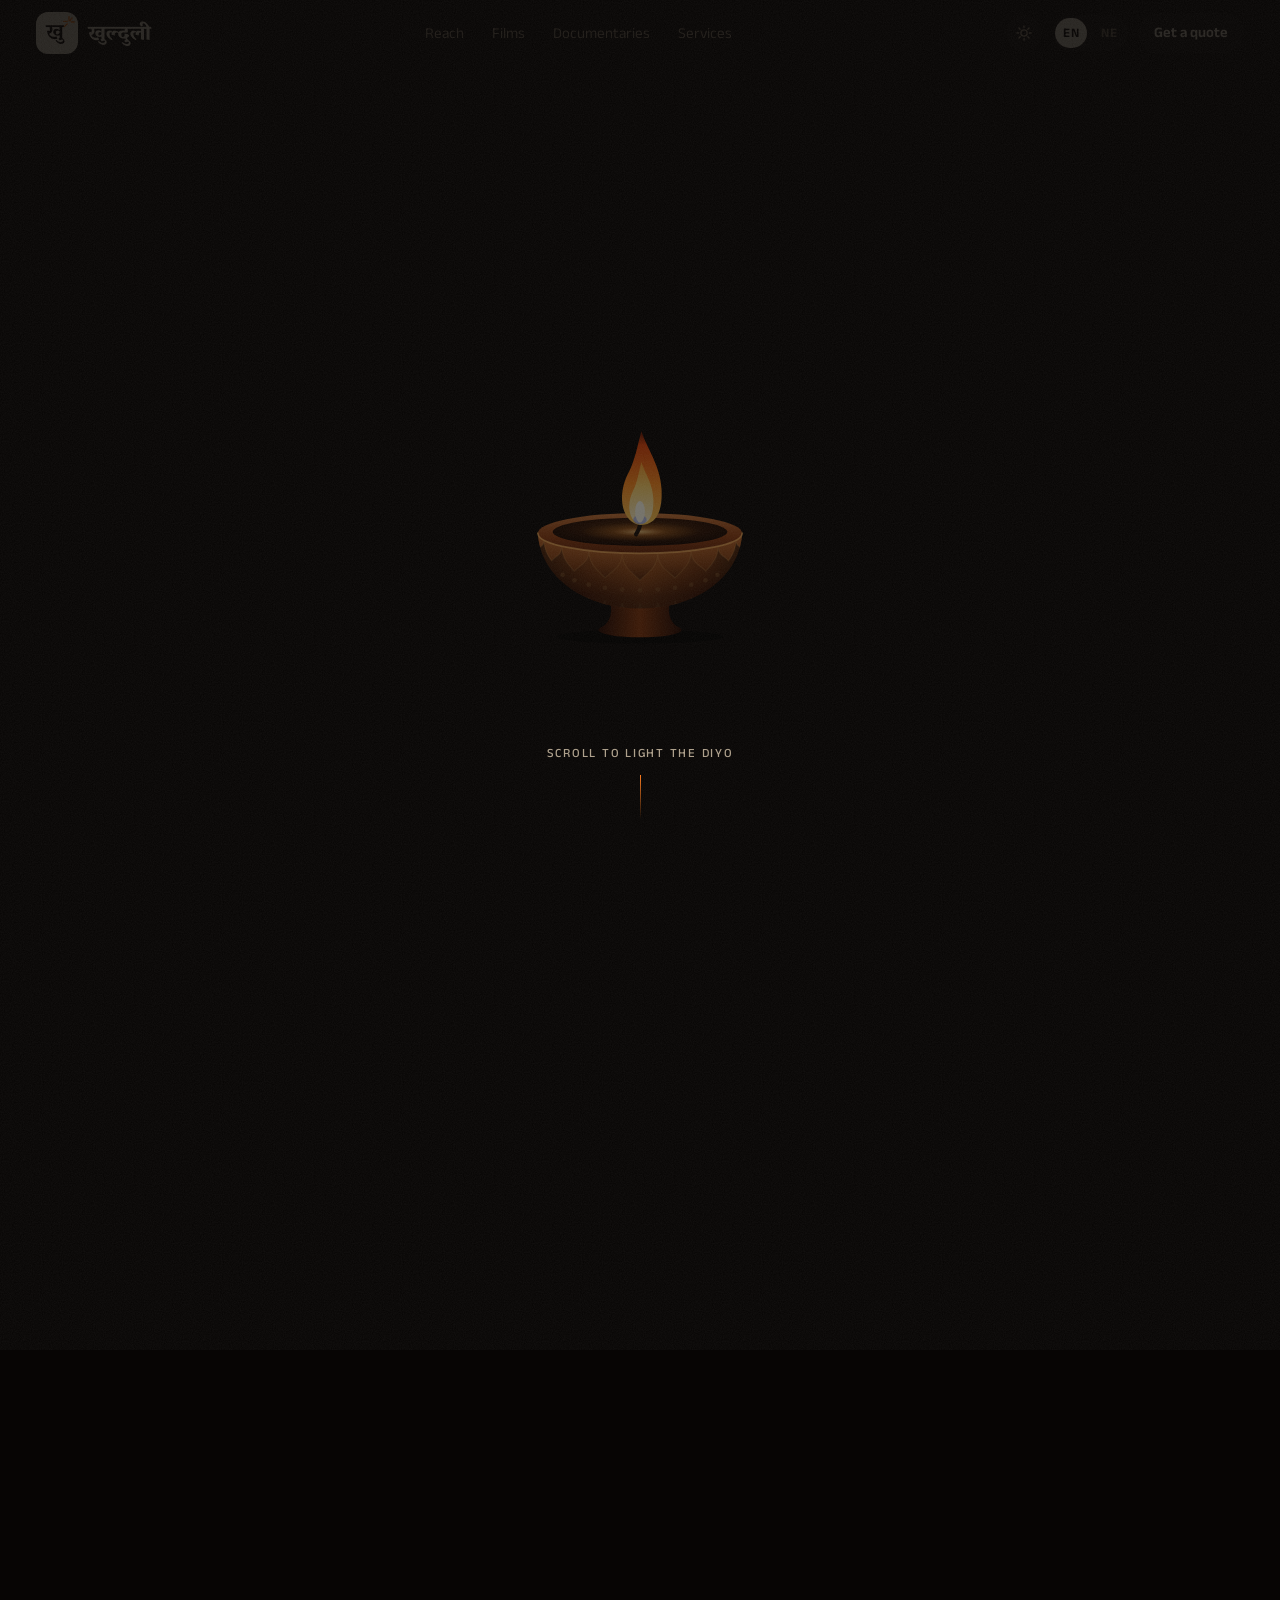
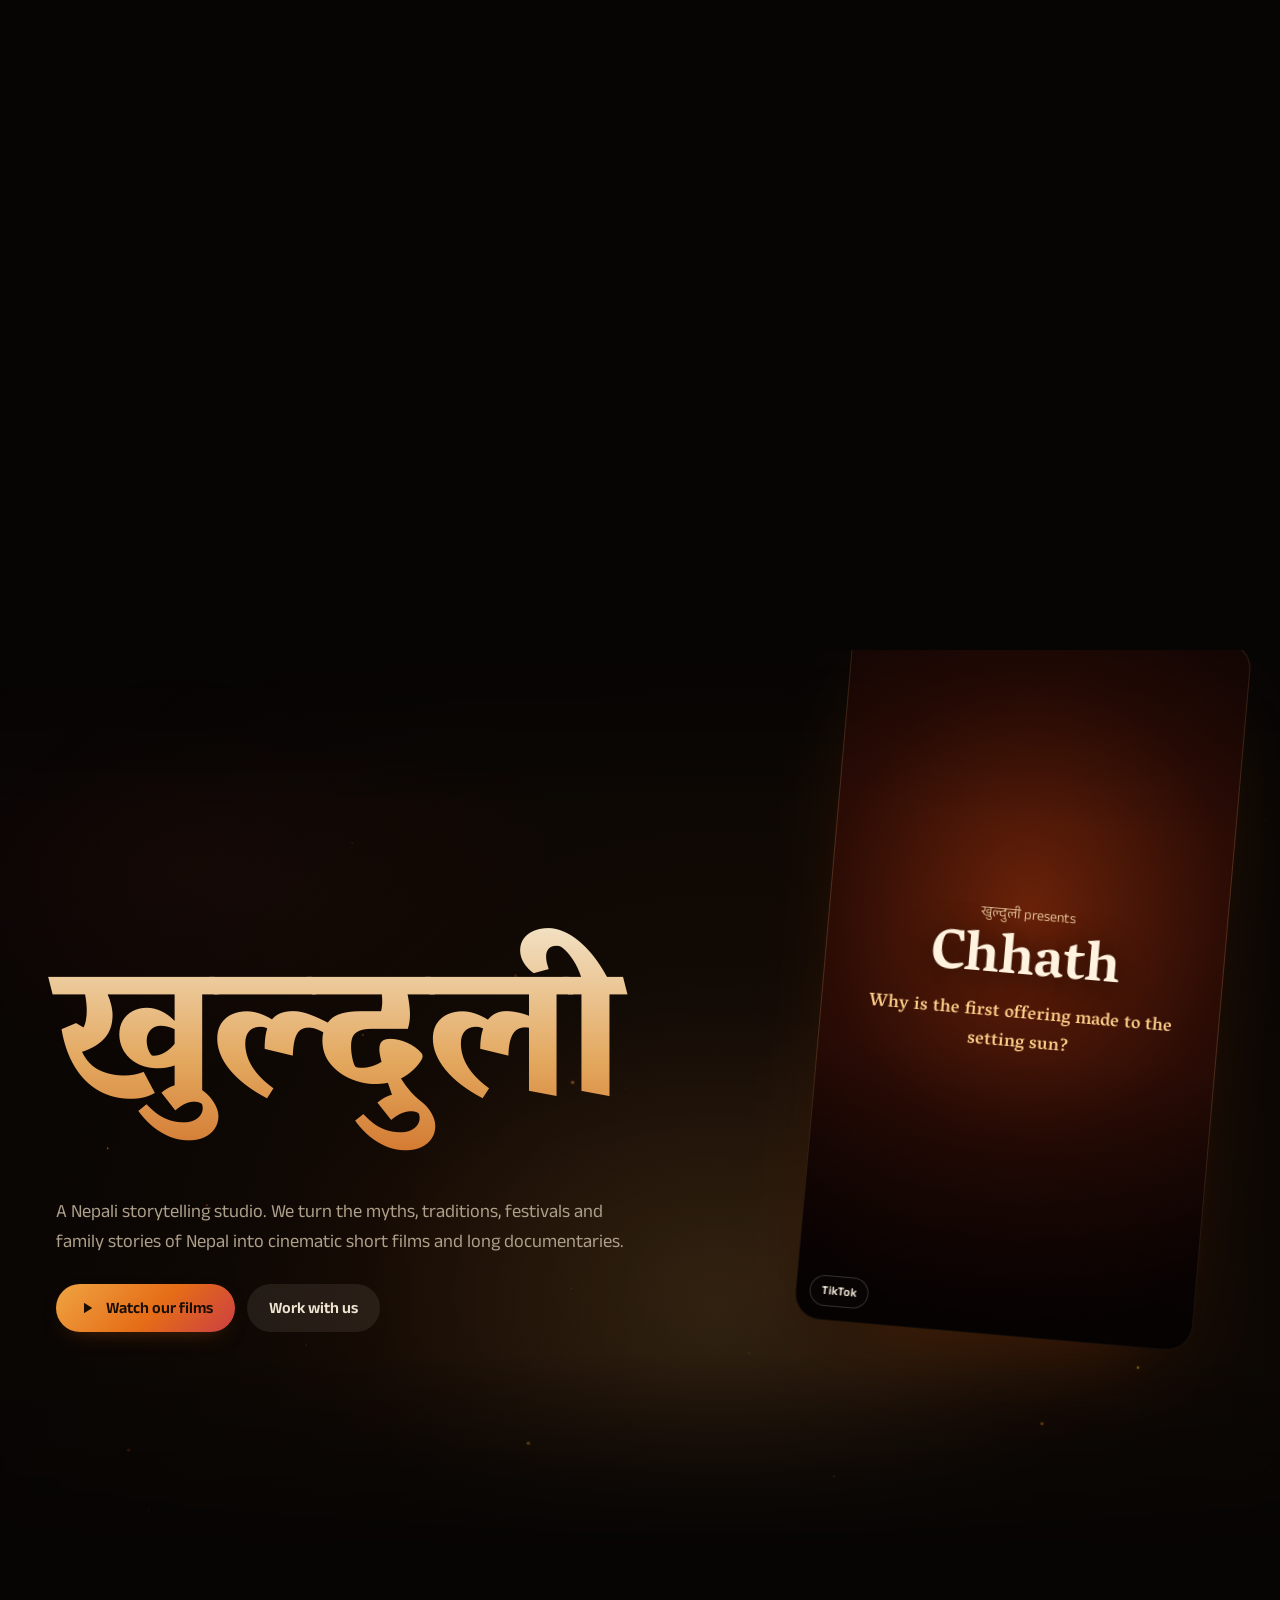
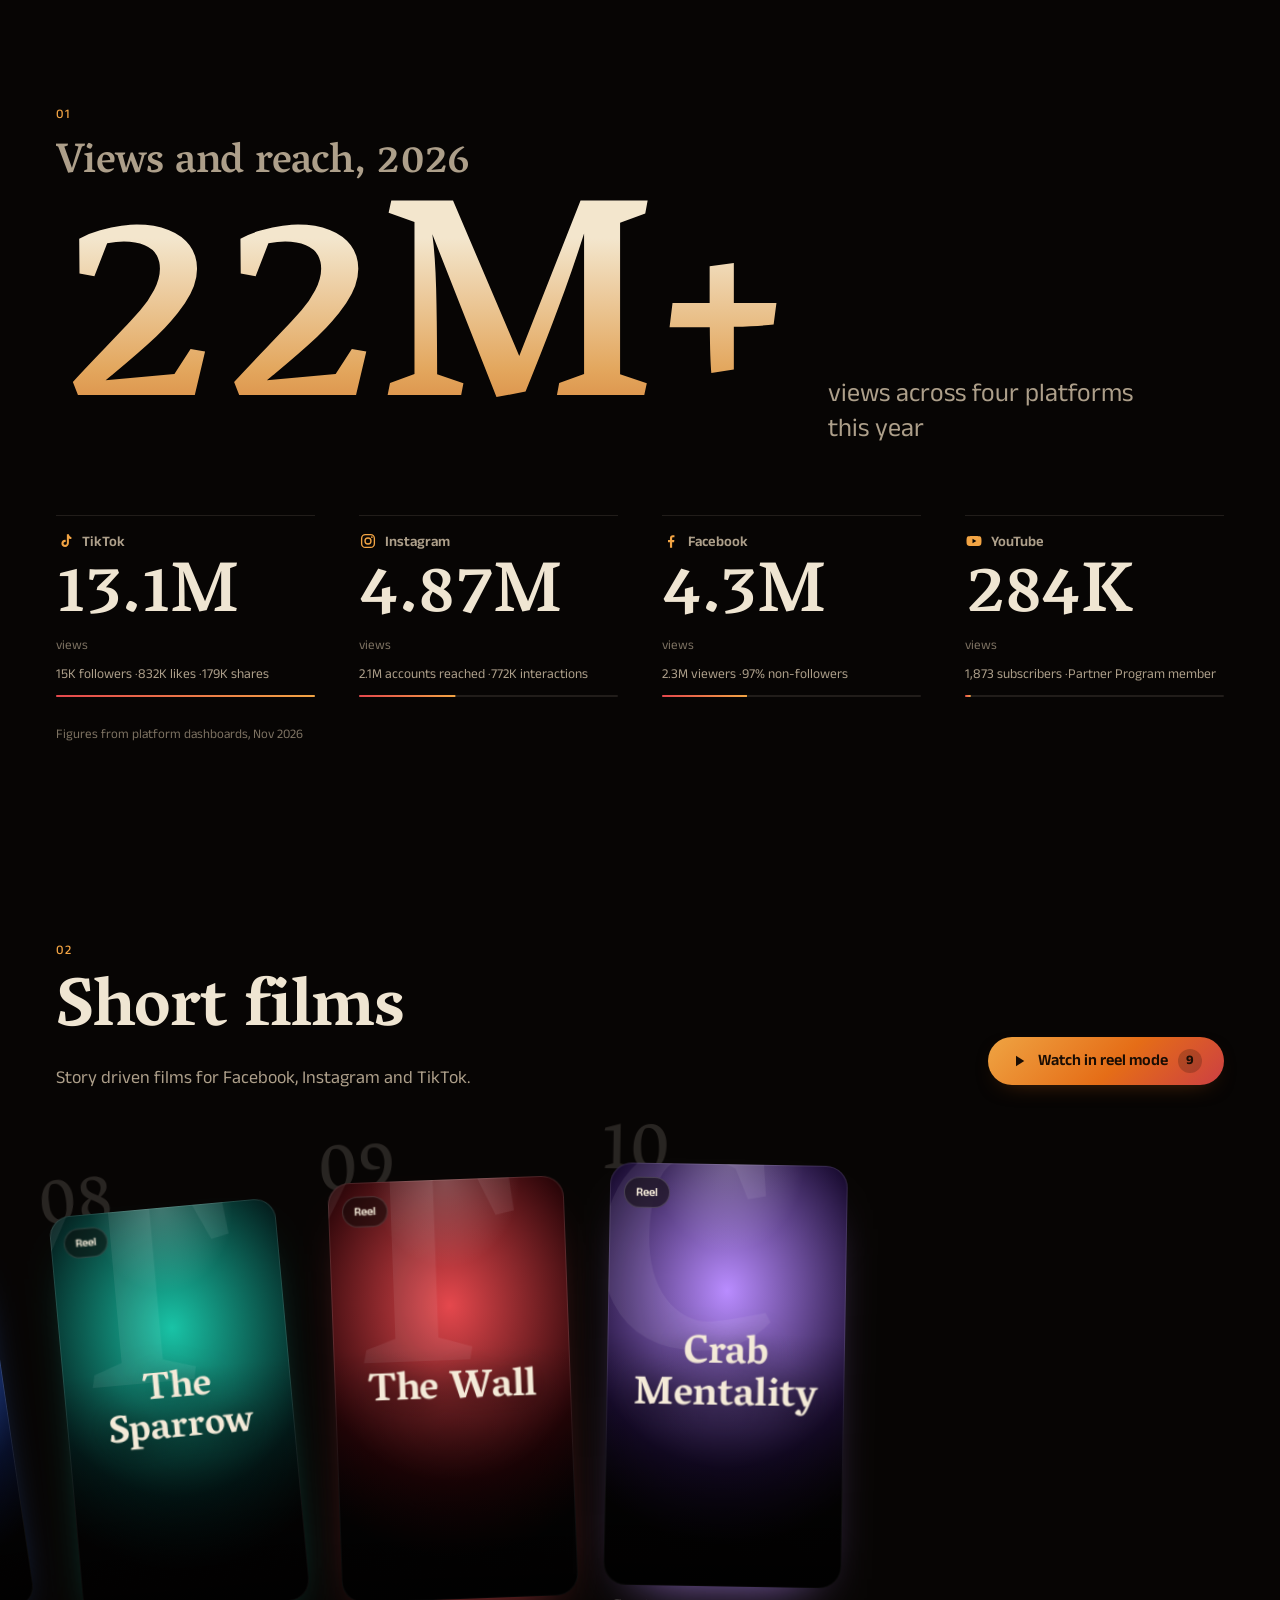
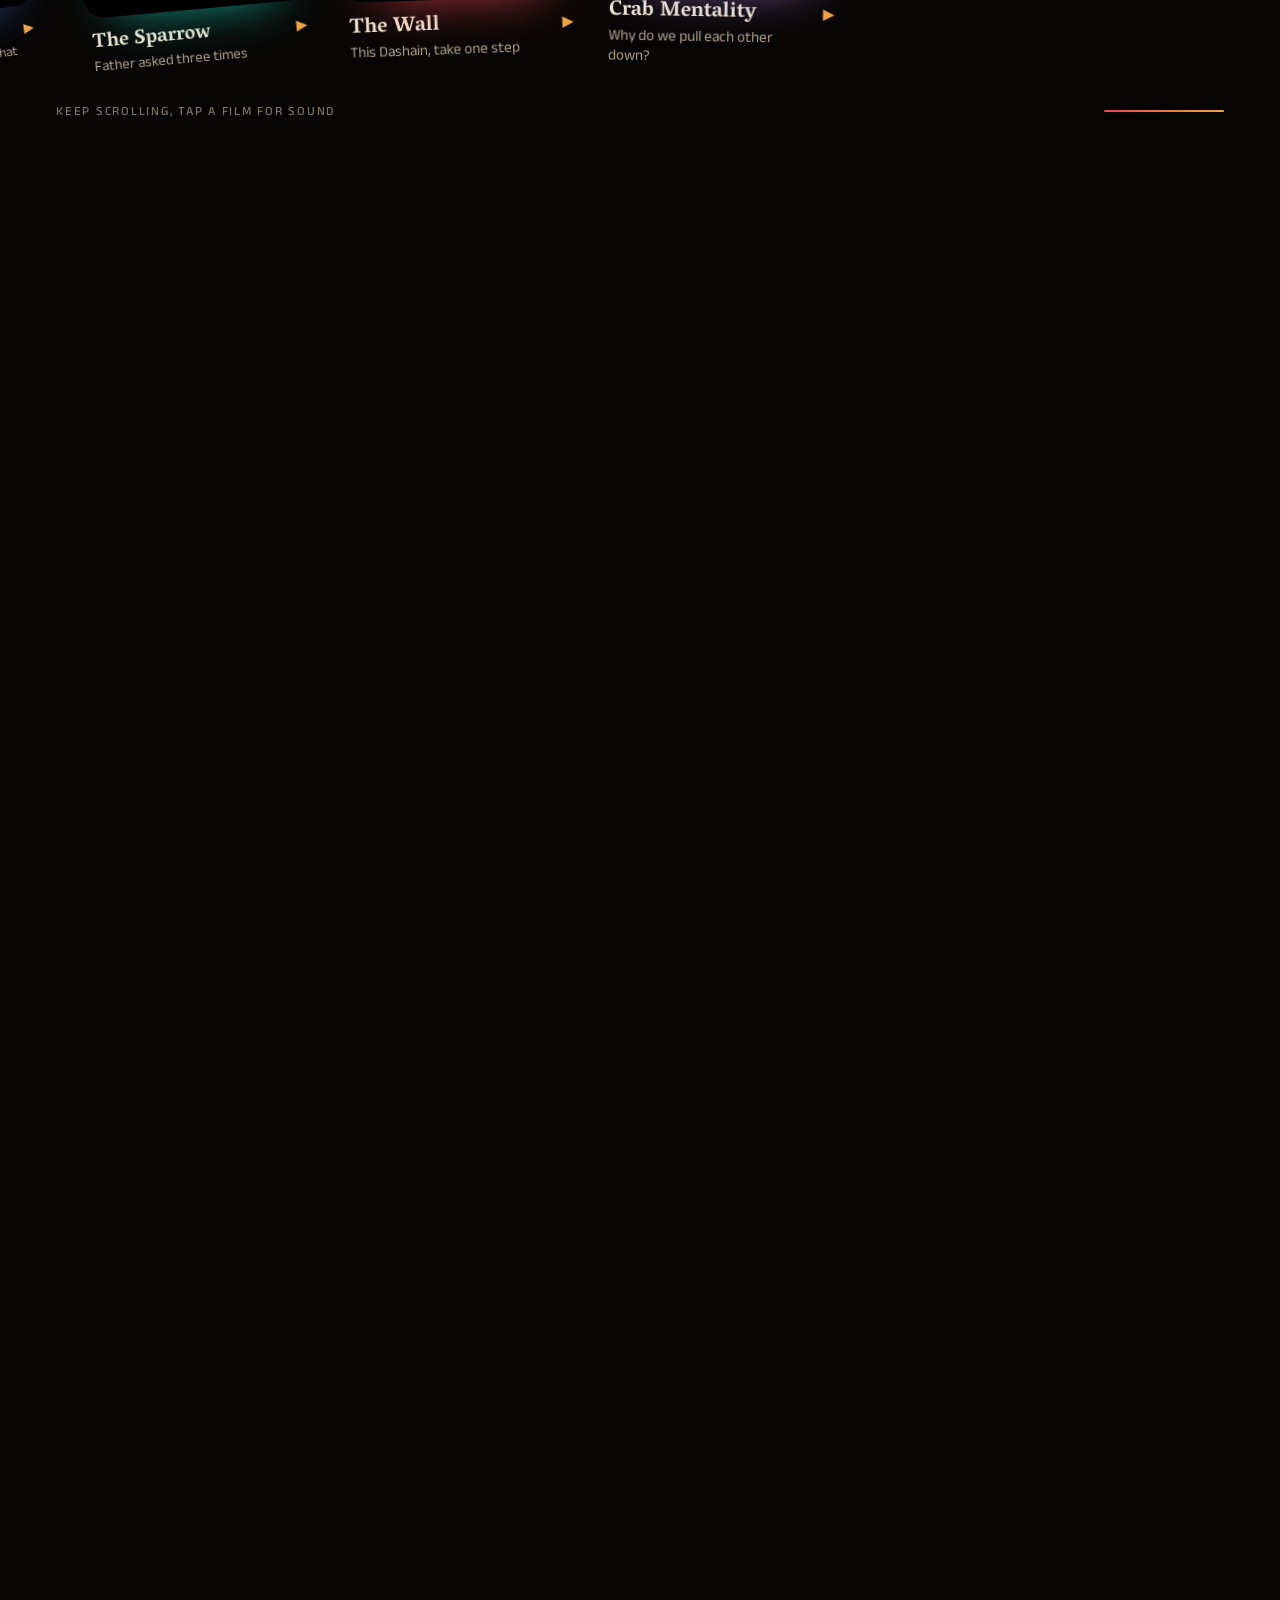
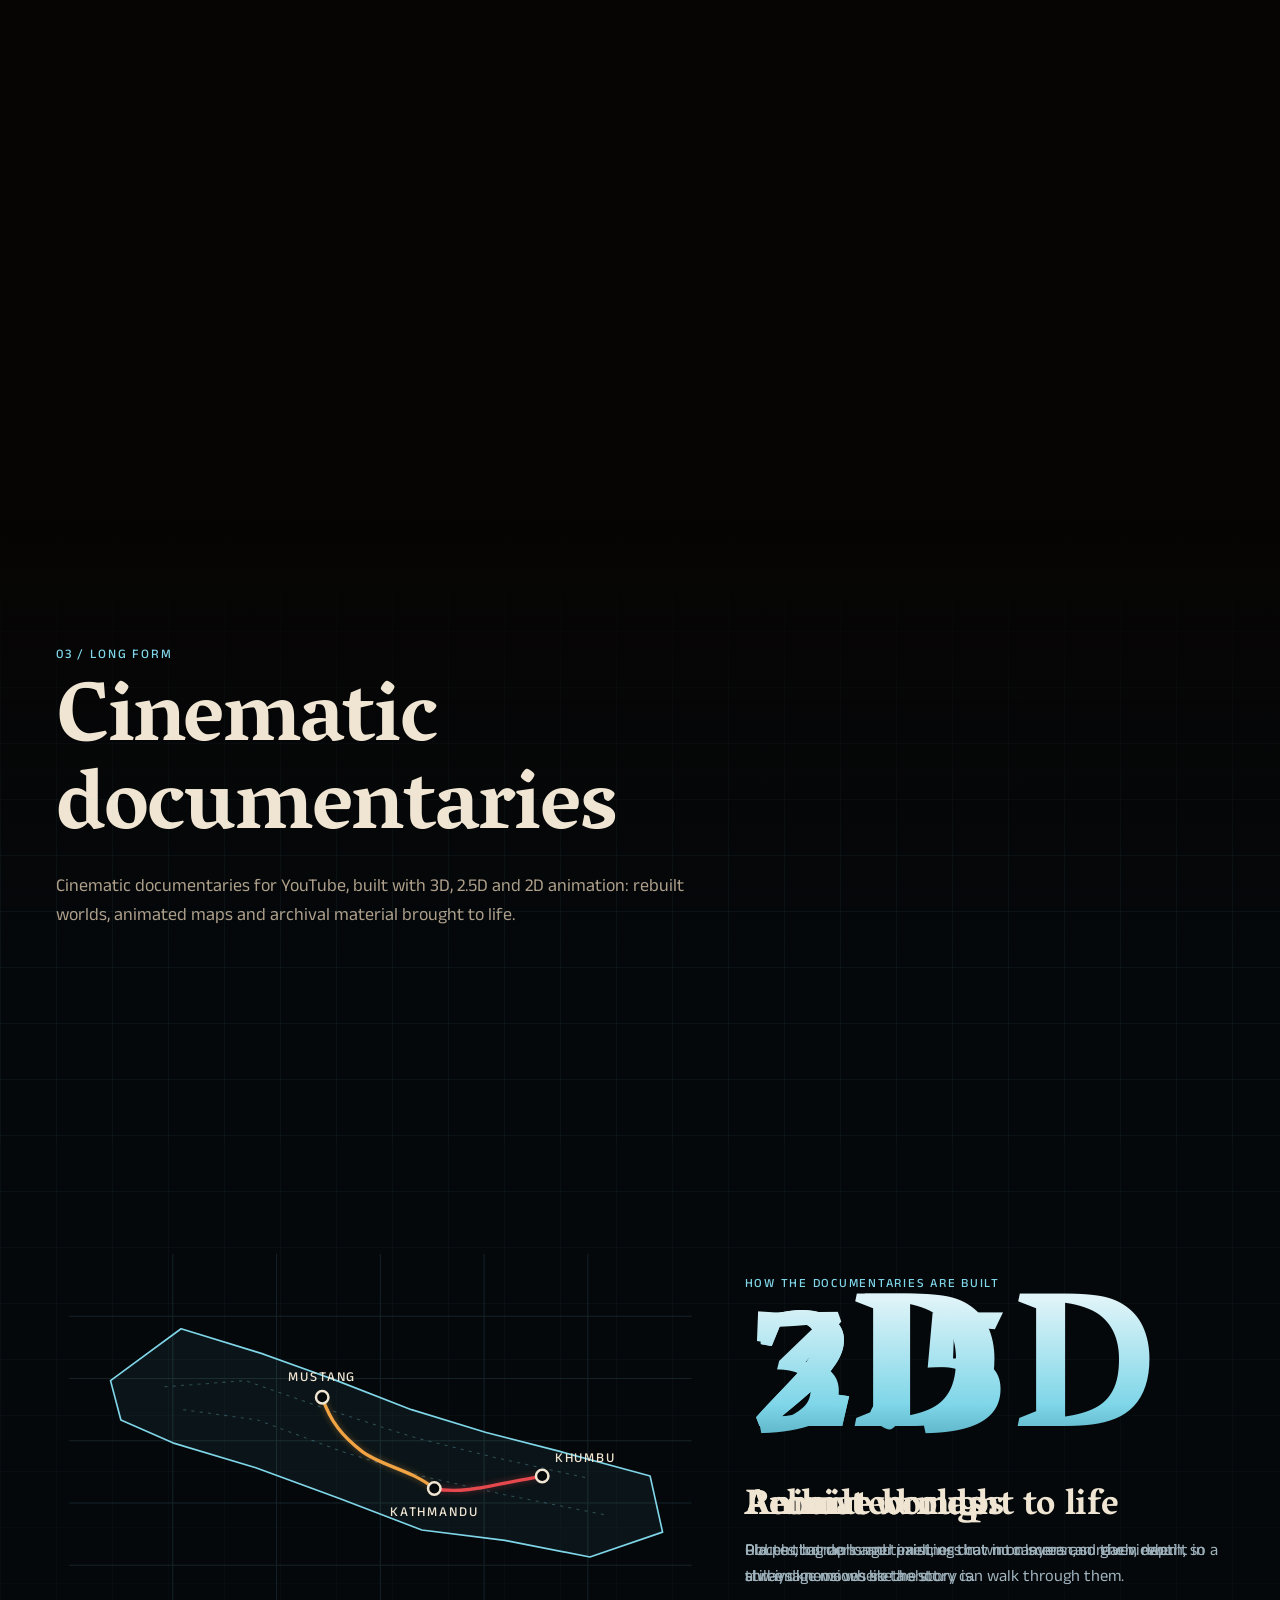
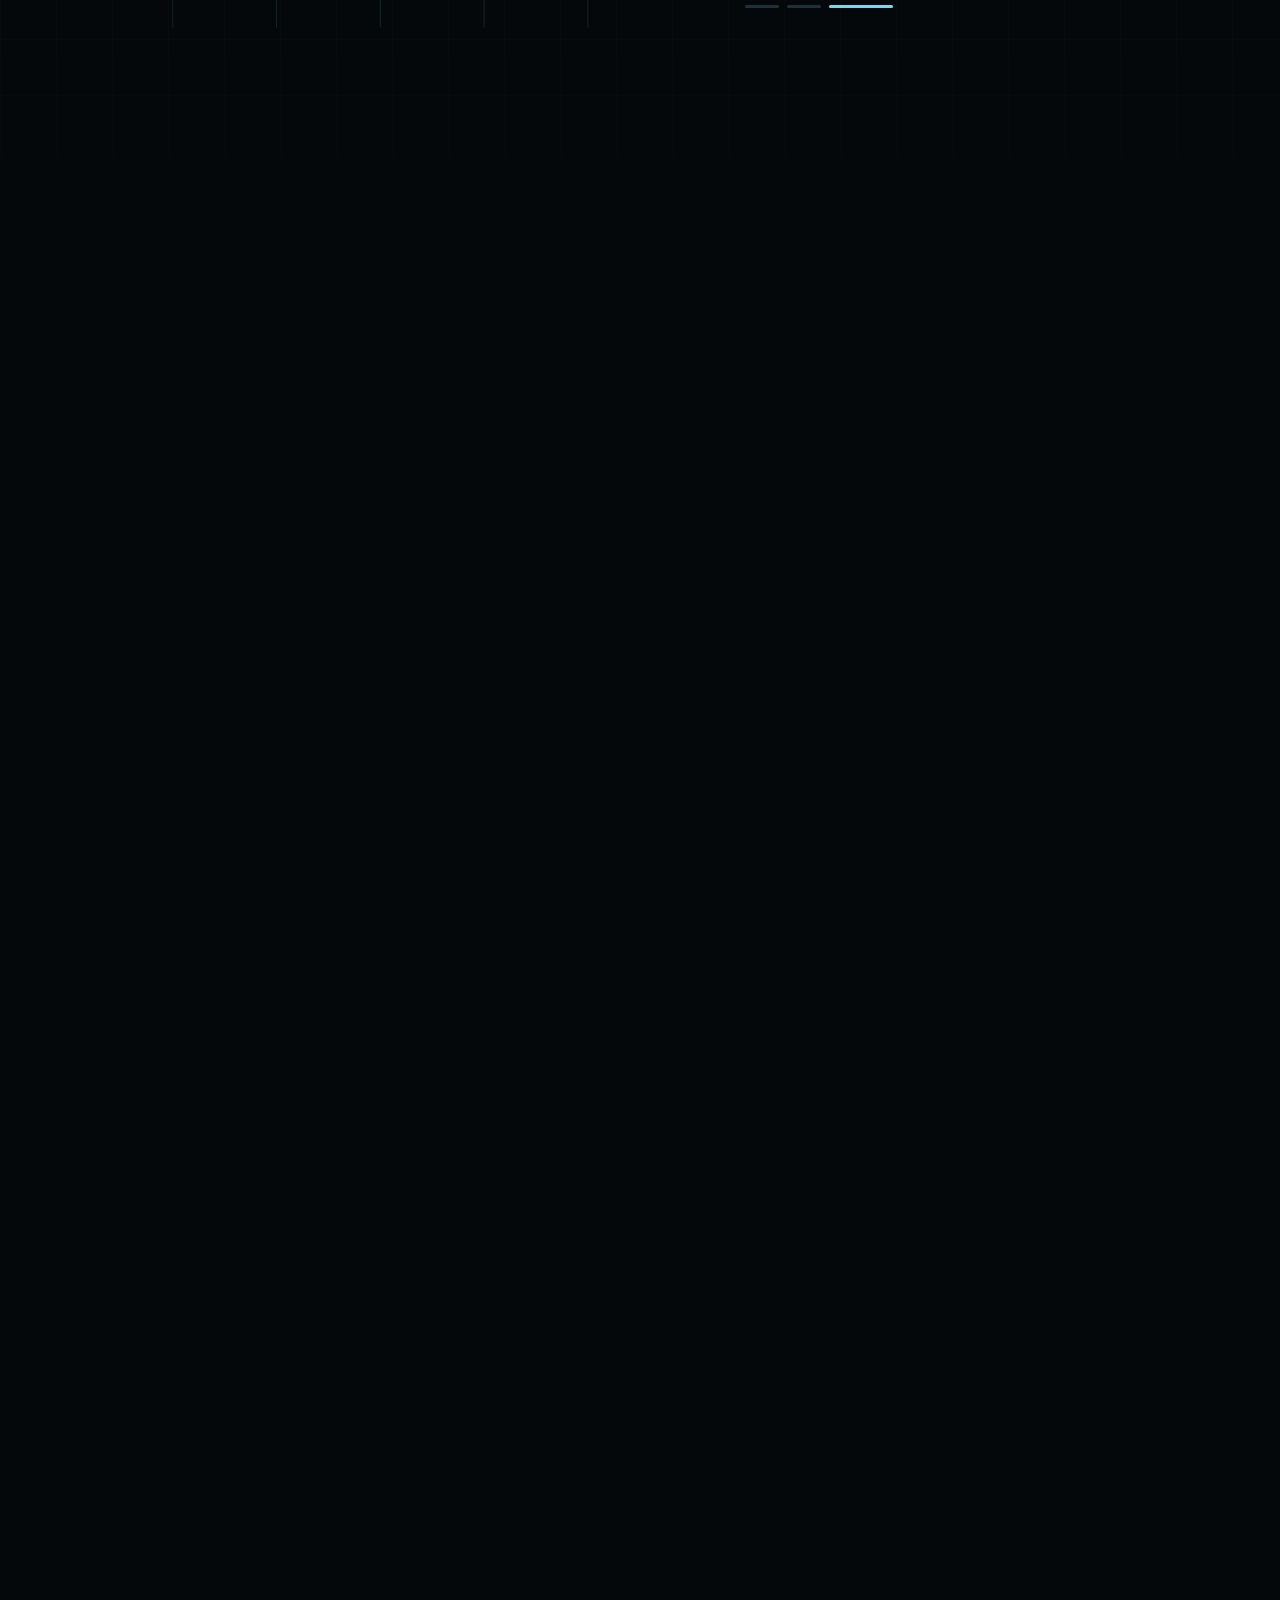
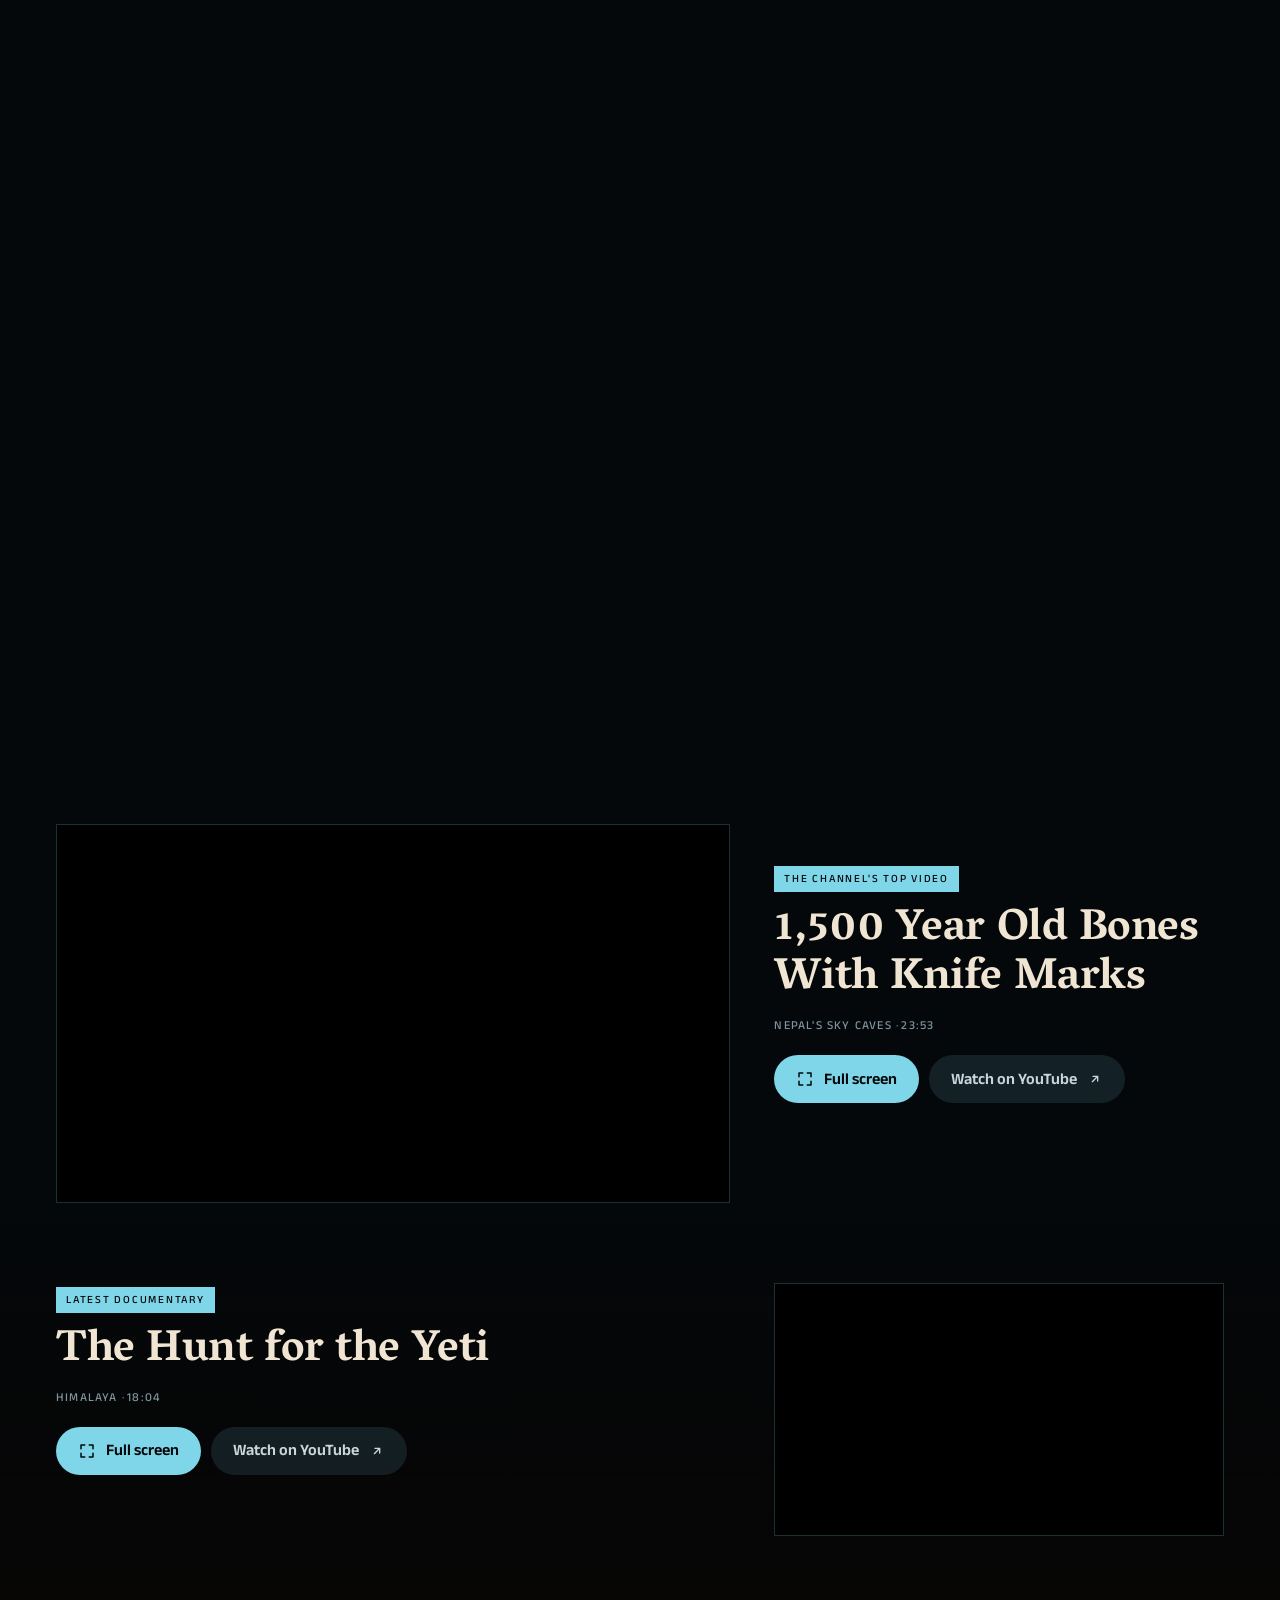
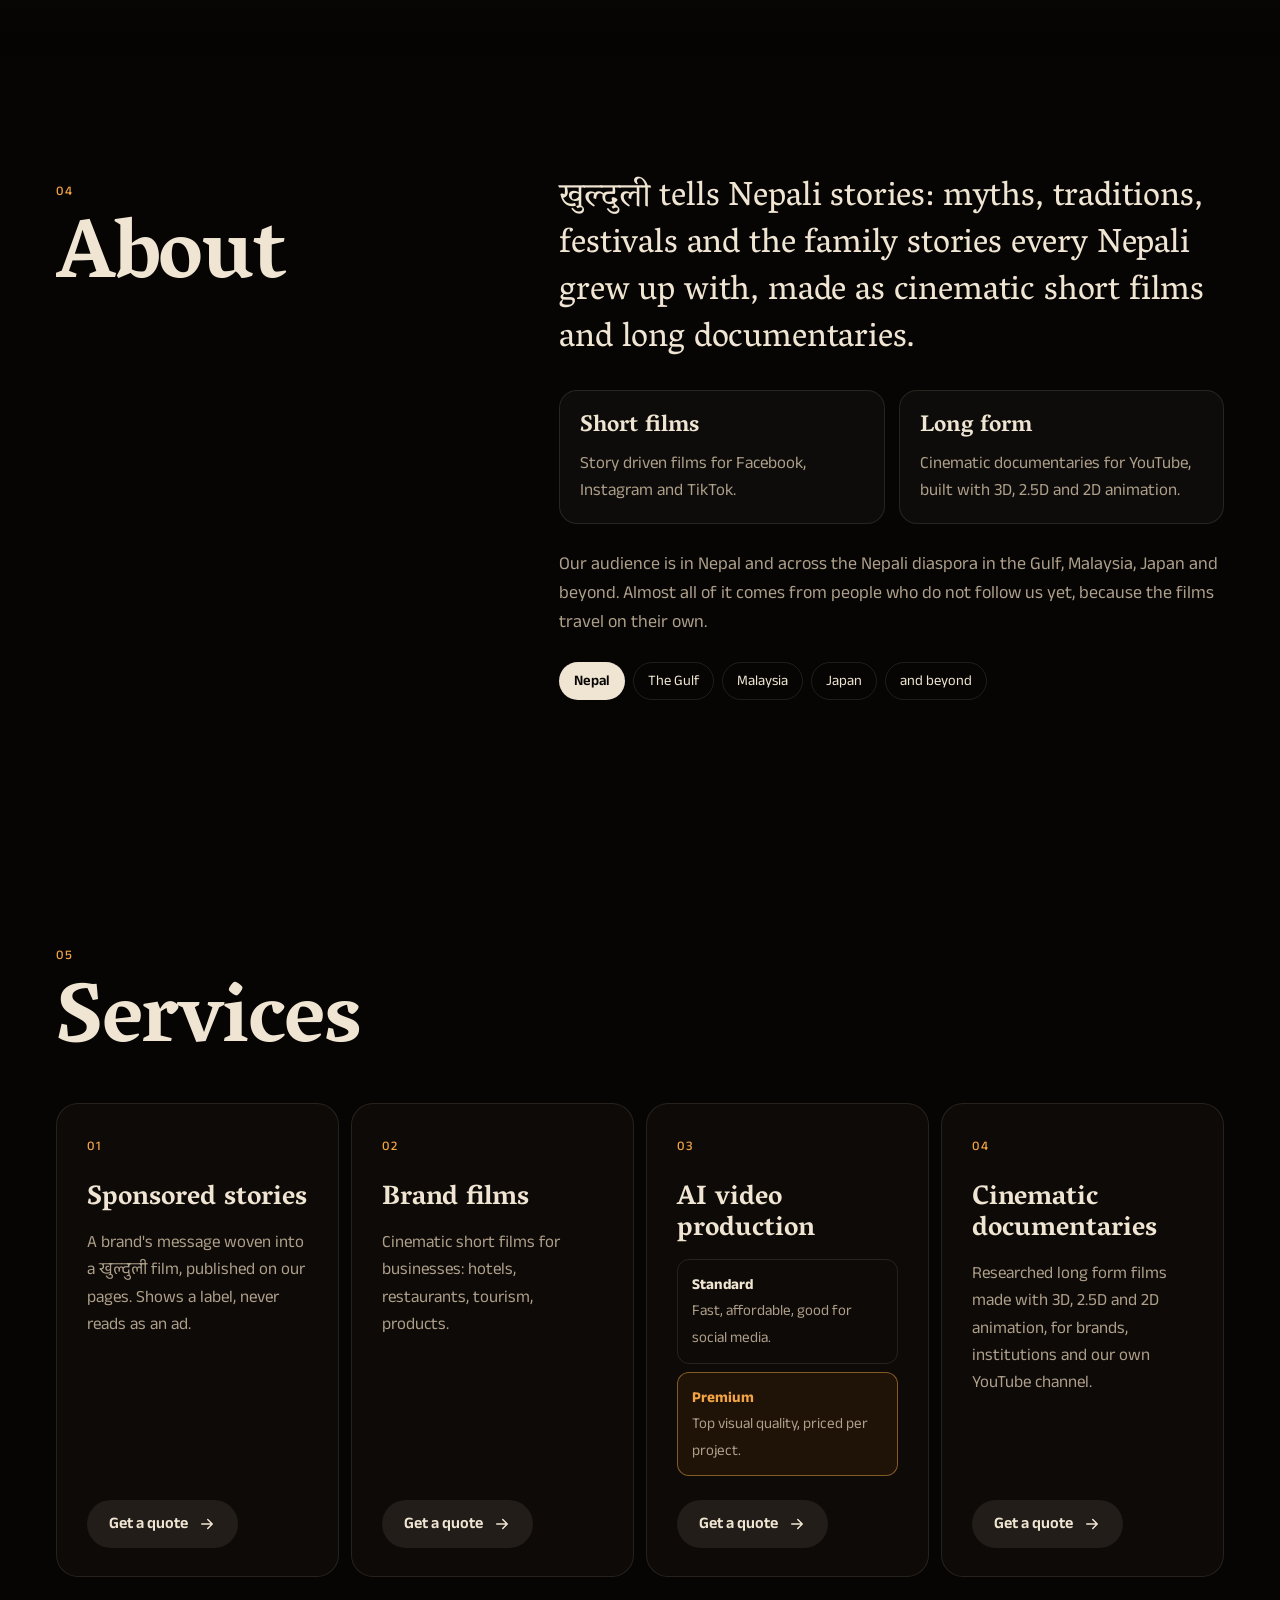
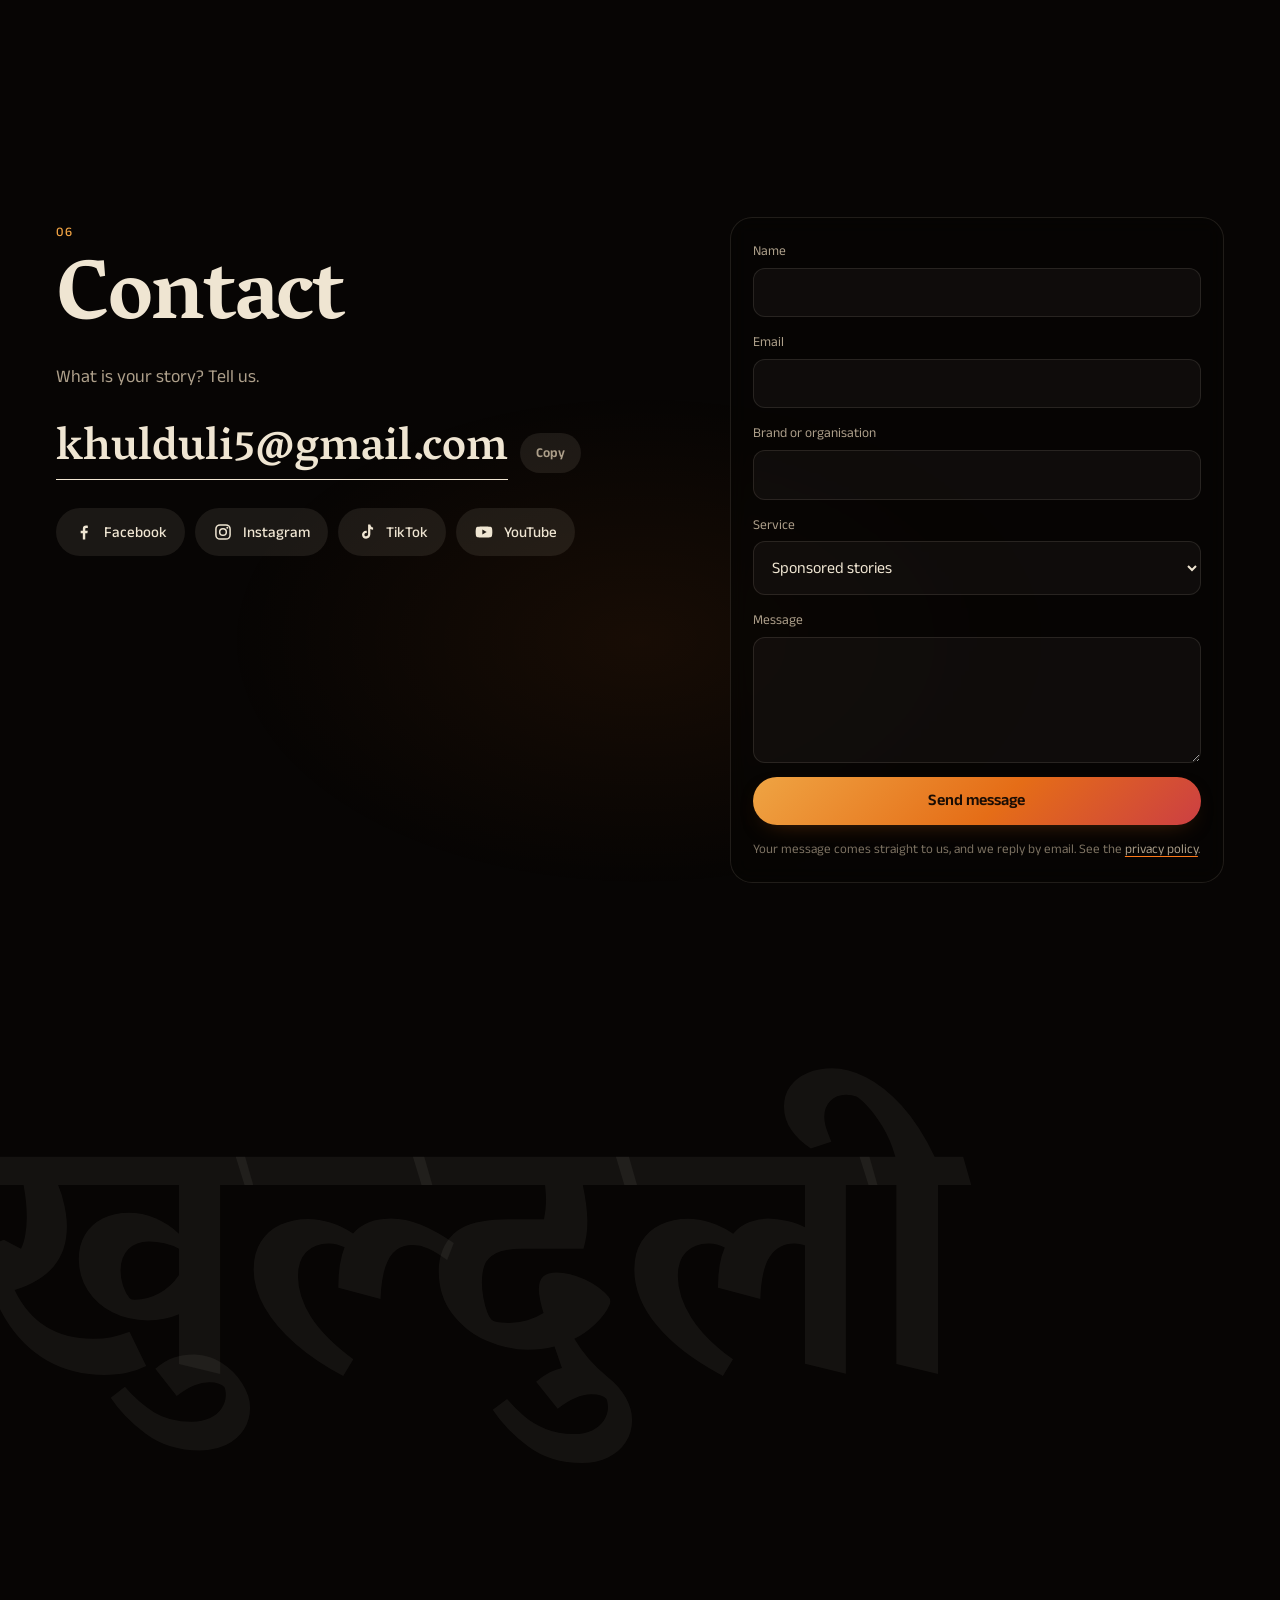
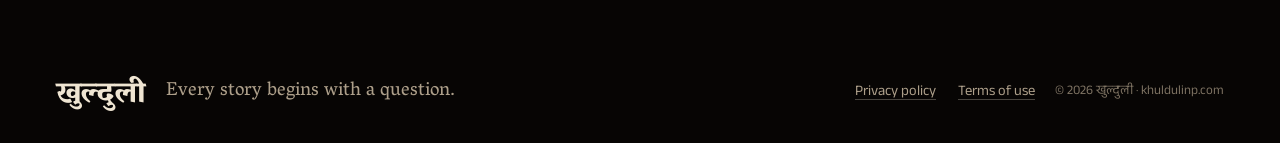
==== commit e37c926c: "Add admin dashboard with Supabase backend, contact inbox and visitor stats Co-Authored-By: Claude Op" ====
--- a/index.html
+++ b/index.html
@@ -349,8 +349,9 @@
     </div>
 
     <form class="form reveal" id="form" novalidate>
-      <label><span data-ne="नाम">Name</span><input name="name" autocomplete="name" required></label>
-      <label><span data-ne="ब्रान्ड वा संस्था">Brand or organisation</span><input name="brand" autocomplete="organization"></label>
+      <label><span data-ne="नाम">Name</span><input name="name" autocomplete="name" maxlength="120" required></label>
+      <label><span data-ne="इमेल">Email</span><input name="email" type="email" inputmode="email" autocomplete="email" maxlength="254"></label>
+      <label><span data-ne="ब्रान्ड वा संस्था">Brand or organisation</span><input name="brand" autocomplete="organization" maxlength="160"></label>
       <label><span data-ne="सेवा">Service</span>
         <select name="service" id="serviceSelect">
           <option>Sponsored stories</option>
@@ -360,9 +361,12 @@
           <option>Something else</option>
         </select>
       </label>
-      <label><span data-ne="सन्देश">Message</span><textarea name="message" rows="4" required></textarea></label>
-      <button class="btn btn-fill" type="submit"><span data-ne="इमेल पठाउनुहोस्">Send by email</span></button>
-      <p class="form-note" data-ne="यसले तपाईंको इमेल एप खोल्छ।">This opens your email app with the message ready.</p>
+      <label><span data-ne="सन्देश">Message</span><textarea name="message" rows="4" maxlength="5000" required></textarea></label>
+      <!-- Left empty by people, filled by bots. Hidden from view and from screen readers. -->
+      <div class="hp" aria-hidden="true"><label>Website<input name="website" tabindex="-1" autocomplete="off"></label></div>
+      <button class="btn btn-fill" type="submit" id="formSend"><span data-ne="इमेल पठाउनुहोस्">Send by email</span></button>
+      <p class="form-note" id="formNote" data-ne="यसले तपाईंको इमेल एप खोल्छ।">This opens your email app with the message ready.</p>
+      <p class="form-status" id="formStatus" role="status" aria-live="polite" hidden></p>
     </form>
   </div>
 </section>
@@ -410,6 +414,7 @@
 </div>
 
 <script src="js/config.js"></script>
+<script src="js/backend.js"></script>
 <script src="js/main.js"></script>
 </body>
 </html>
--- a/css/styles.css
+++ b/css/styles.css
@@ -1082,3 +1082,15 @@
 [data-lang="ne"] .nf h1 { line-height: 1.45; }
 .nf-text { margin-top: 14px; max-width: 28em; color: var(--ink-2); font-size: 18px; }
 .nf-cta { display: flex; flex-wrap: wrap; justify-content: center; gap: 12px; margin-top: 28px; }
+
+/* ---------- contact form: sent from the page (js/backend.js) ---------- */
+/* the hidden field bots fill in; clipped, never pushed off screen, so it cannot widen the page */
+.form .hp { position: absolute; width: 1px; height: 1px; margin: -1px; padding: 0; overflow: hidden; clip: rect(0 0 0 0); white-space: nowrap; border: 0; }
+.form-note a { color: var(--ink-2); text-decoration: underline; text-decoration-color: var(--ember); text-underline-offset: 3px; }
+.form-status { padding: 12px 16px; border-radius: 12px; background: var(--tone); color: var(--ink); font-size: 15px; line-height: 1.5; }
+.form-status.is-ok { background: rgba(var(--glow-rgb), .14); }
+.form-status.is-err { background: rgba(var(--red-rgb), .14); }
+.form .btn:disabled { opacity: .6; cursor: progress; }
+
+/* ---------- the admin page's preview of unsaved changes (/?preview=draft) ---------- */
+.preview-badge { position: fixed; z-index: 95; left: 50%; bottom: calc(14px + env(safe-area-inset-bottom)); transform: translateX(-50%); margin: 0; padding: 8px 16px; border-radius: 999px; background: var(--ember); color: #1a0d04; font-size: 13.5px; font-weight: 600; white-space: nowrap; pointer-events: none; }
